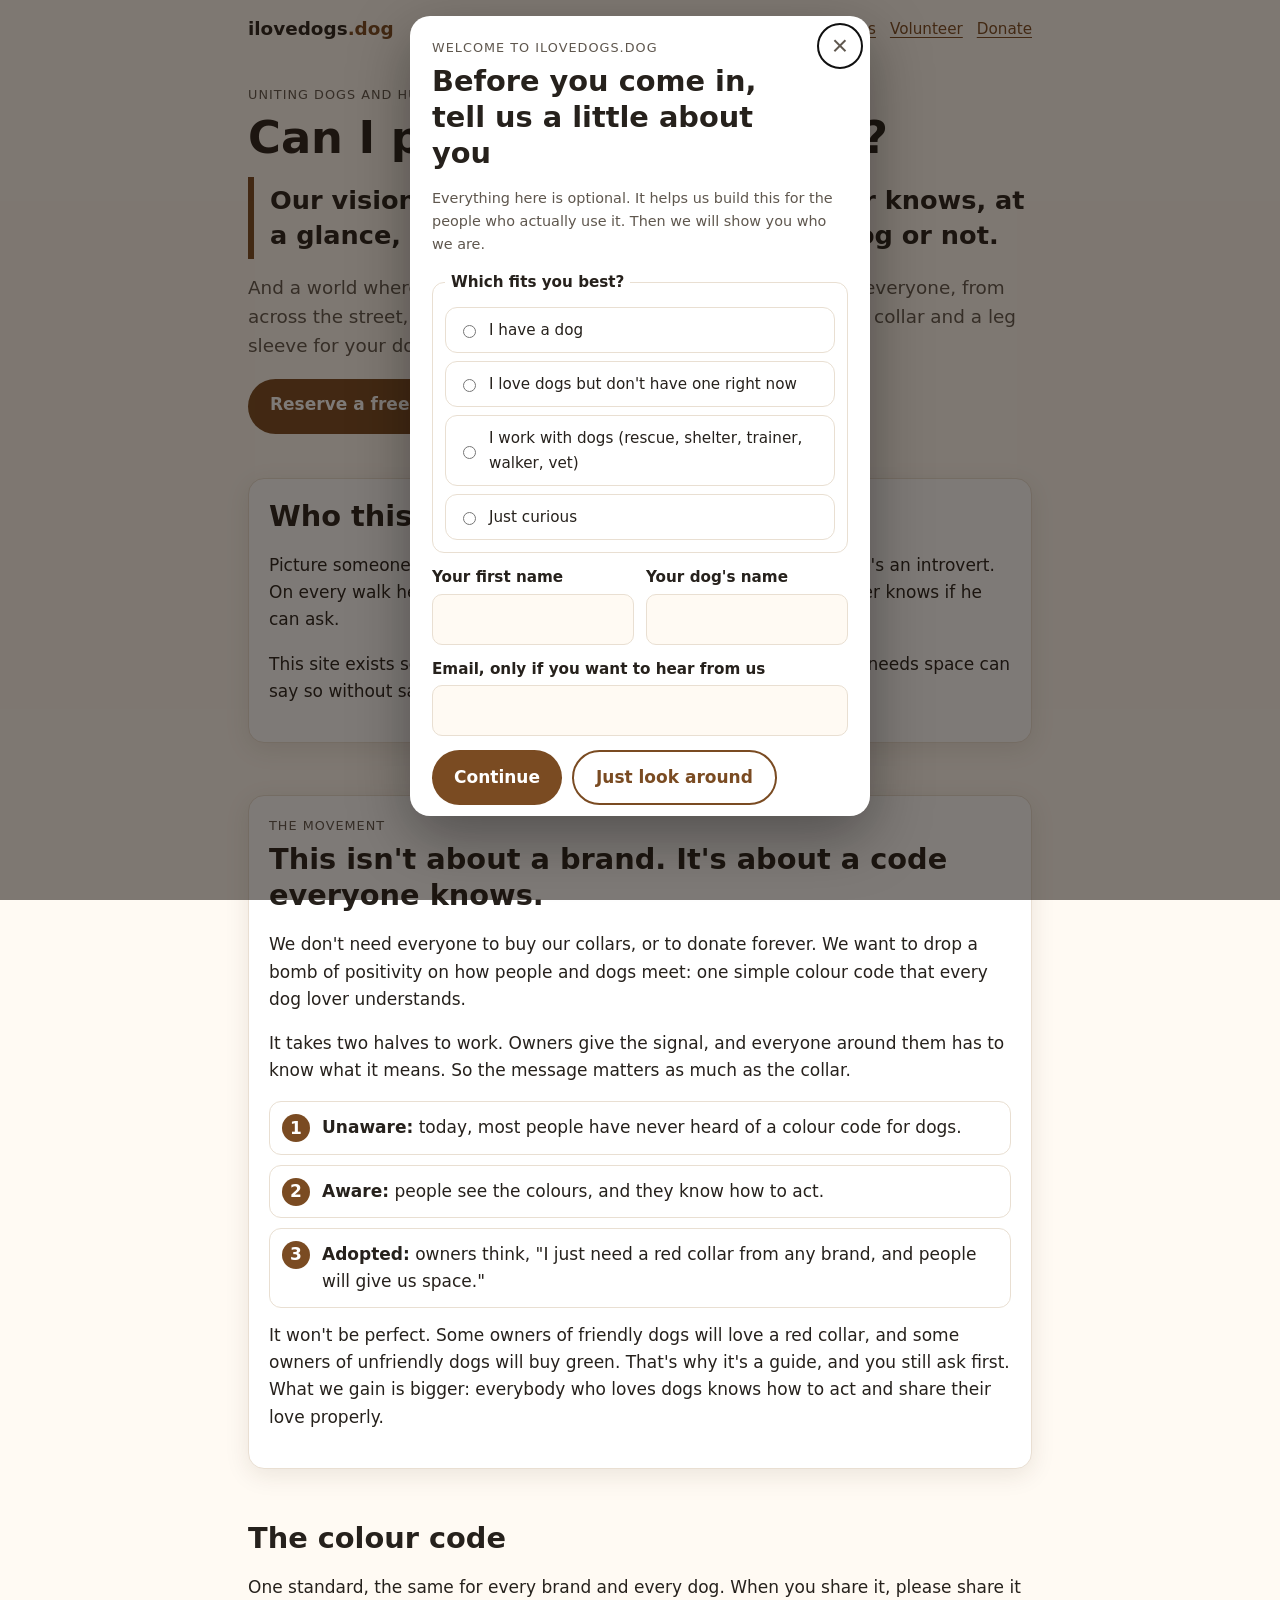
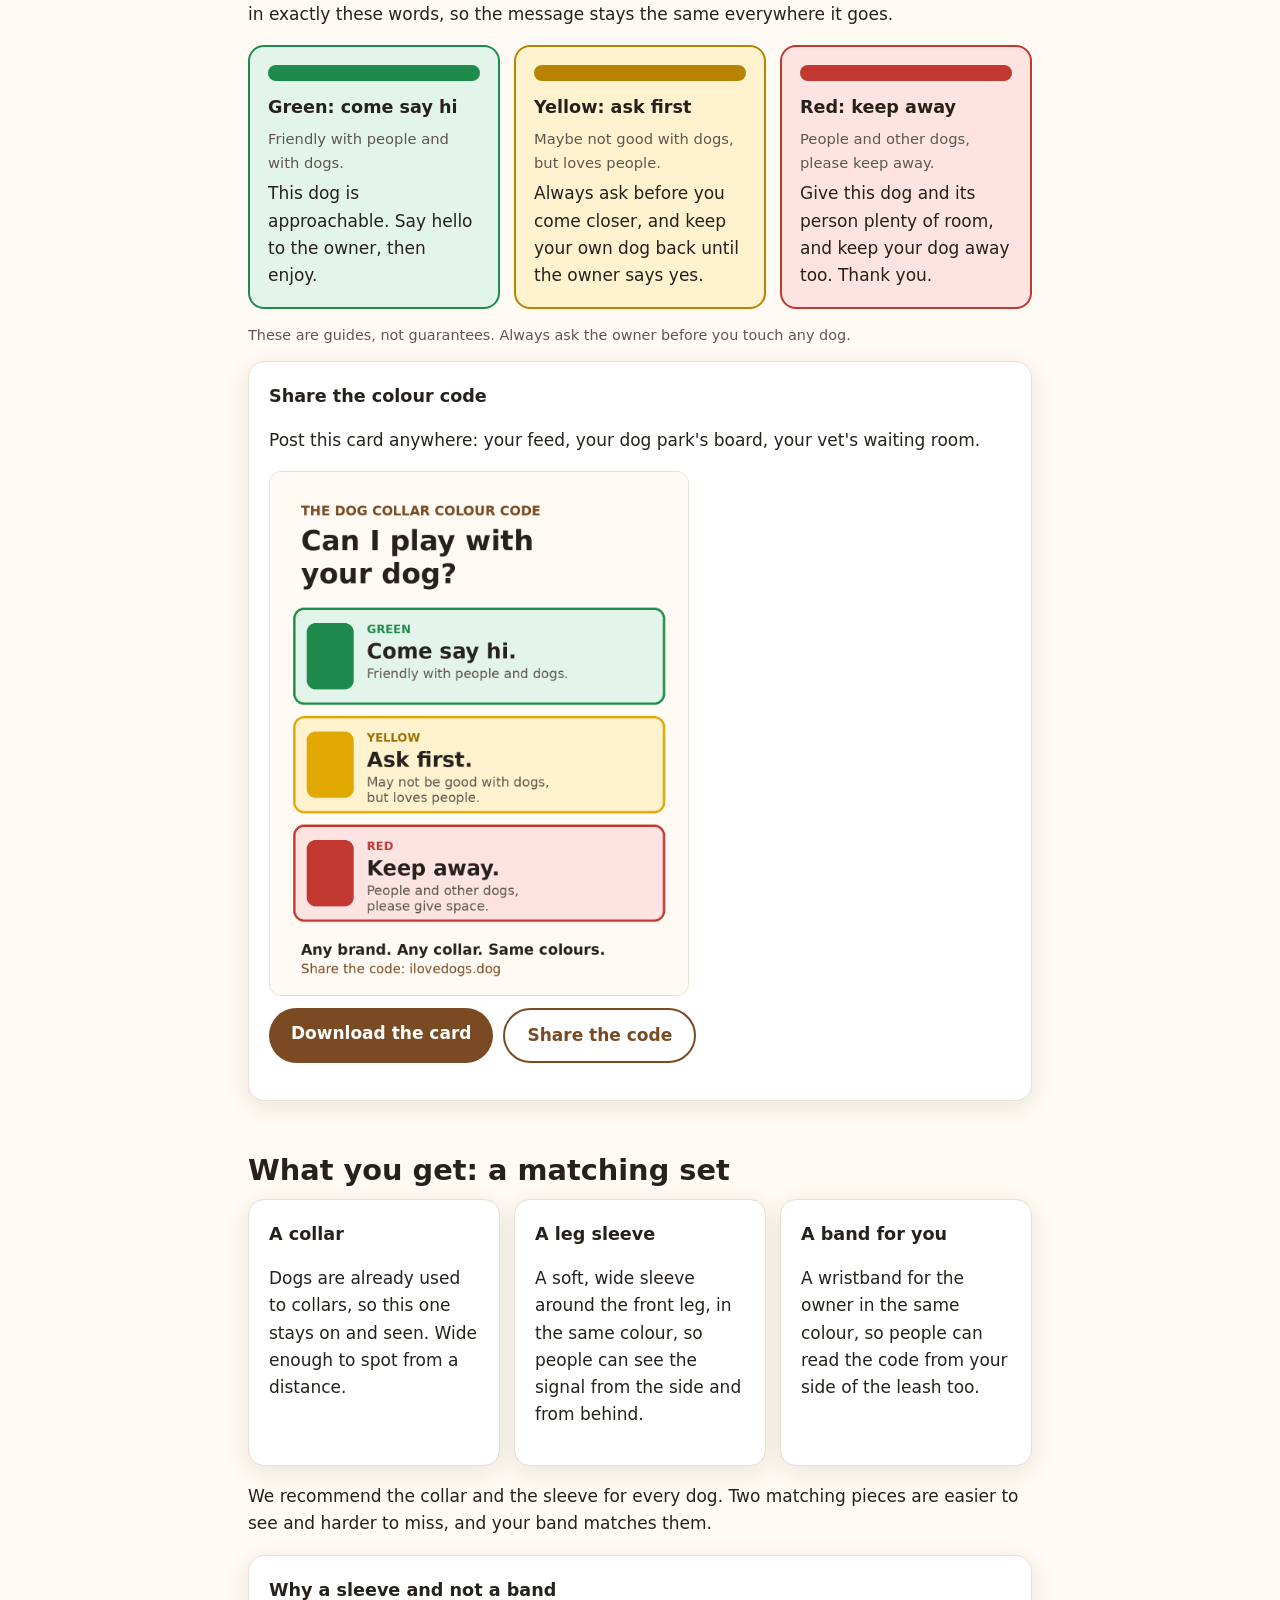
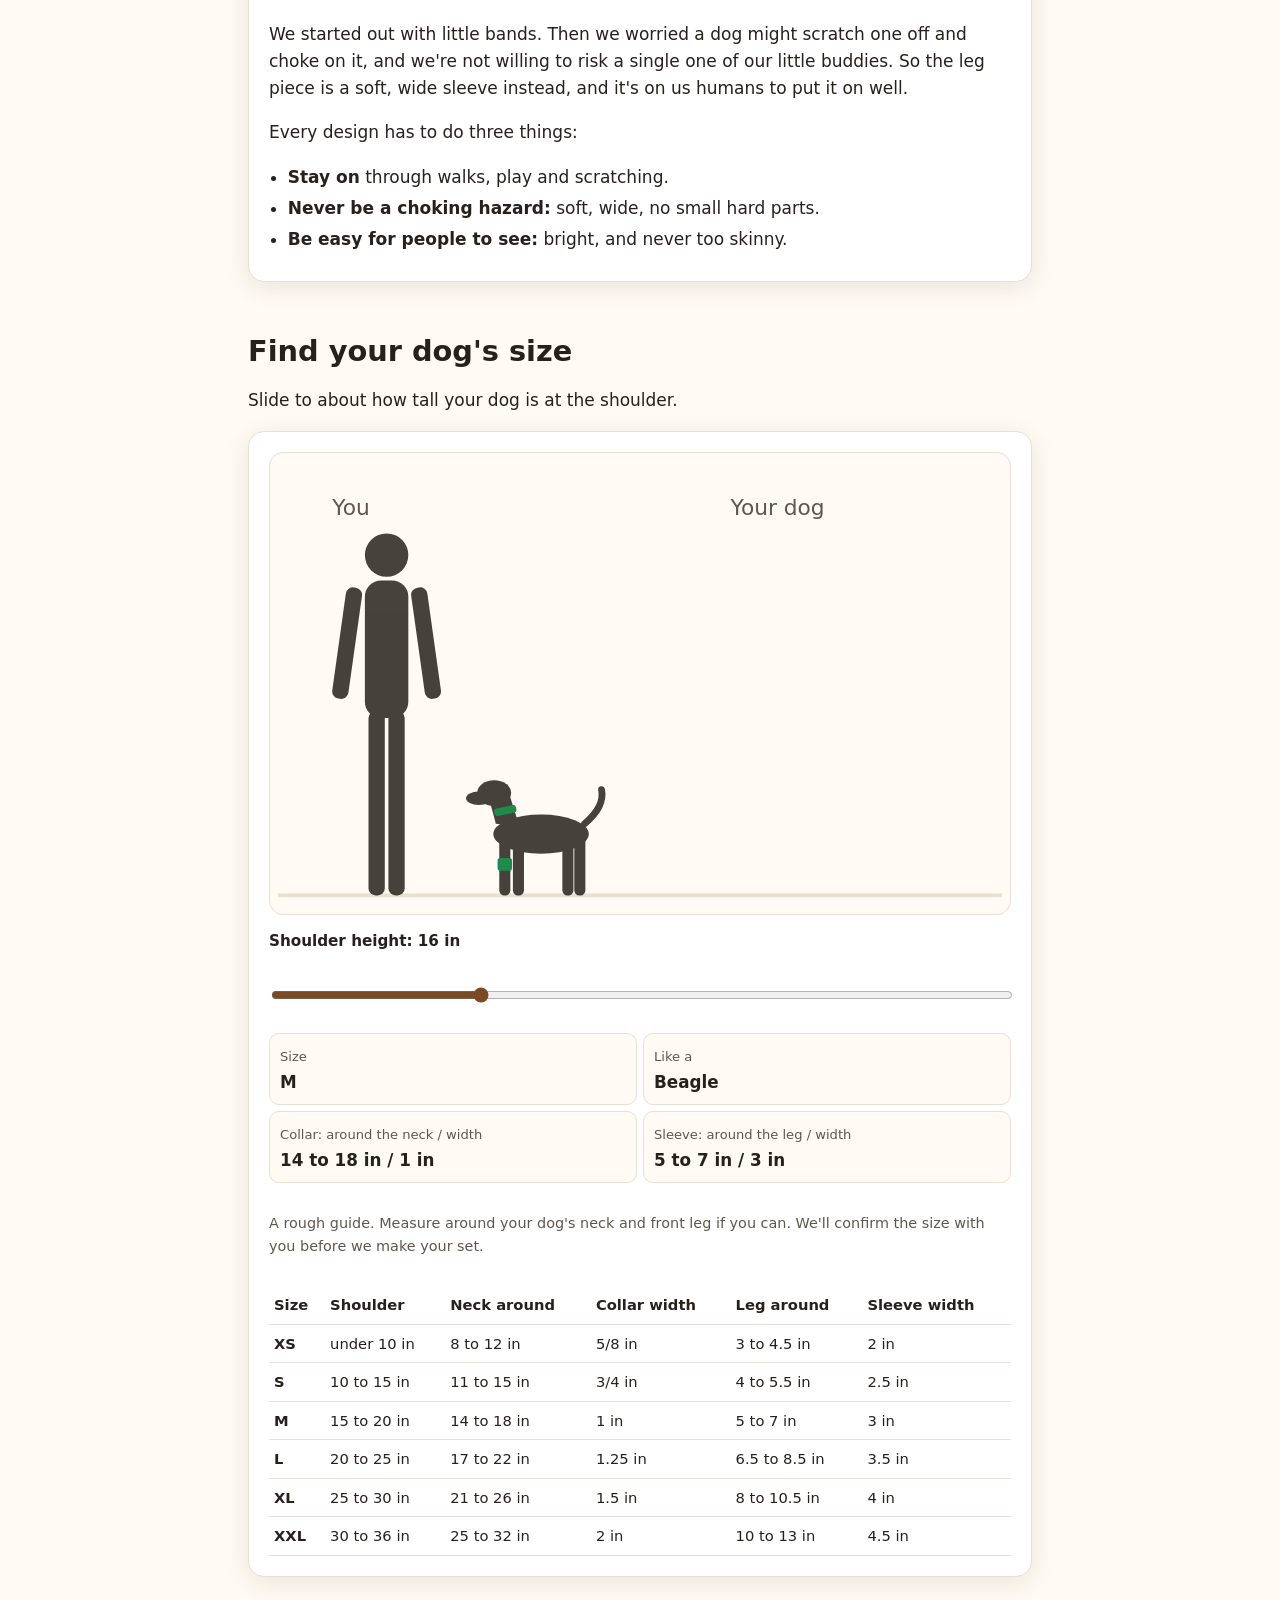
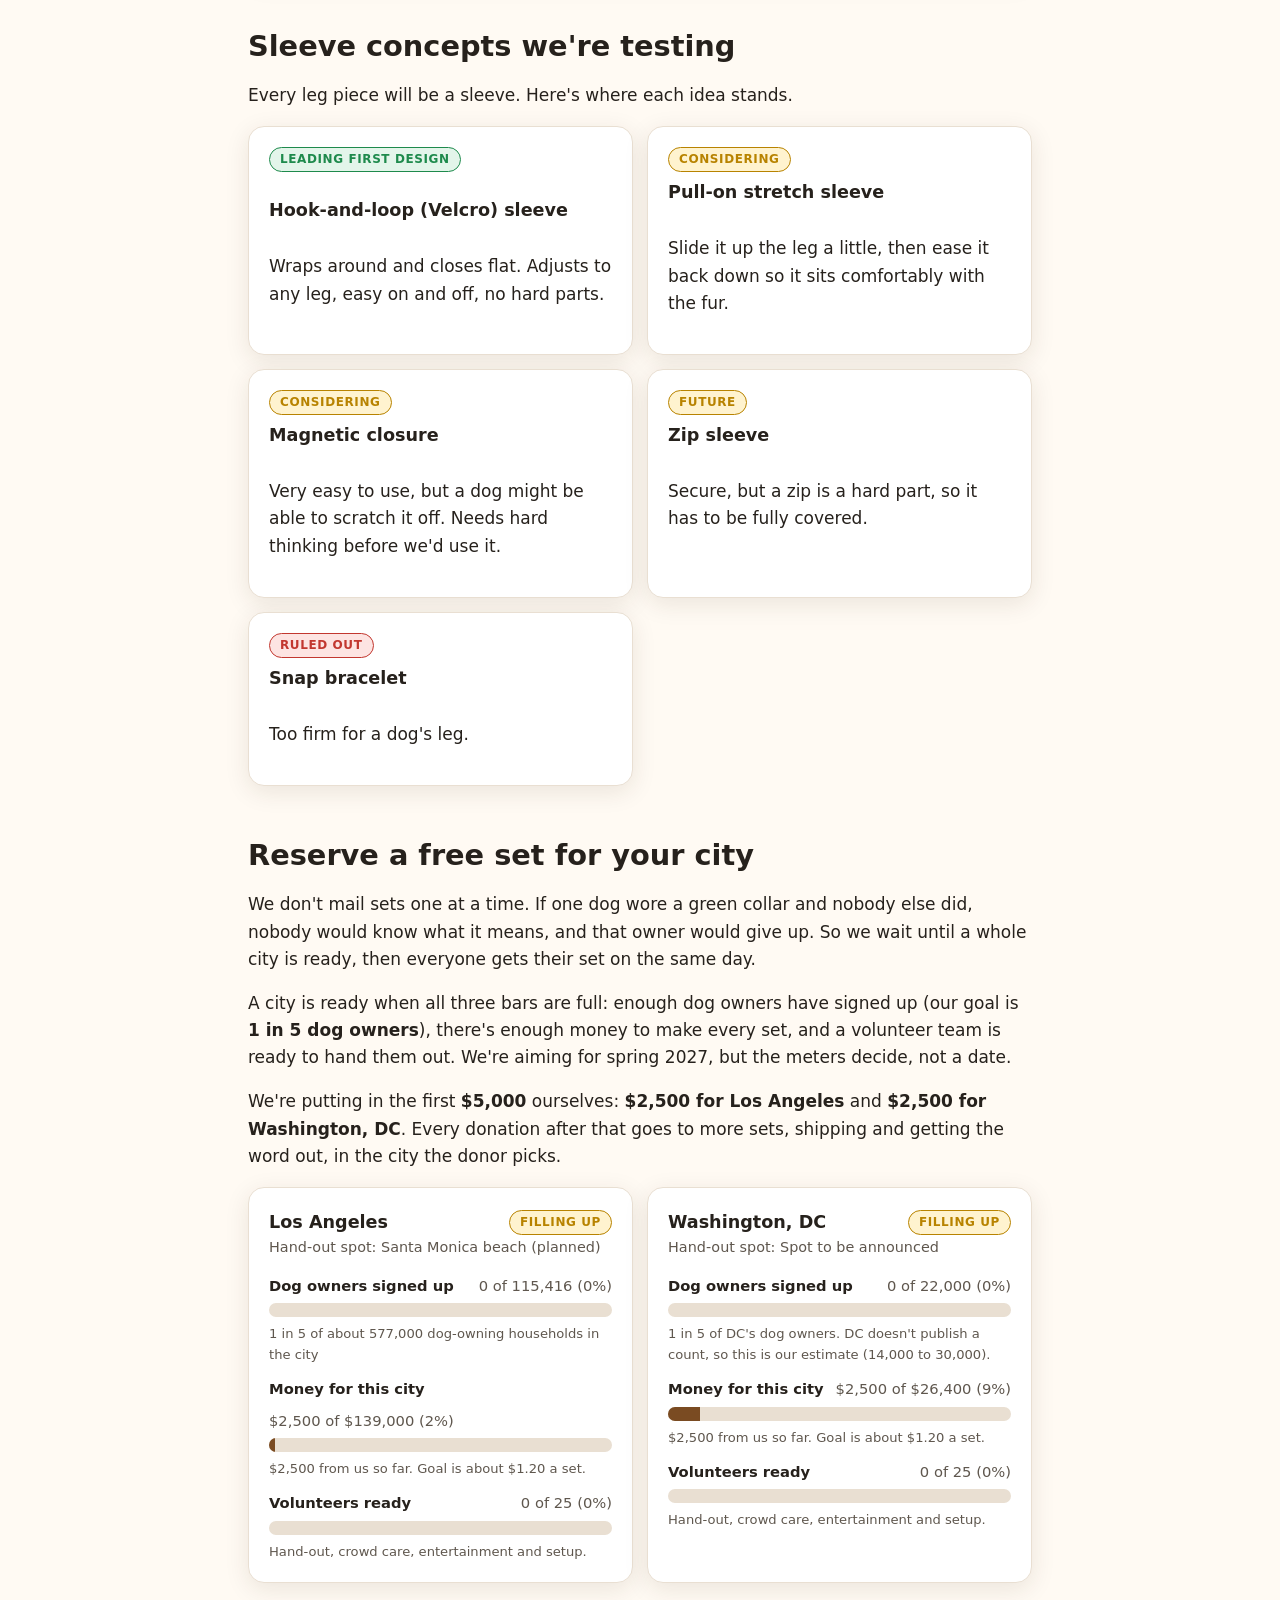
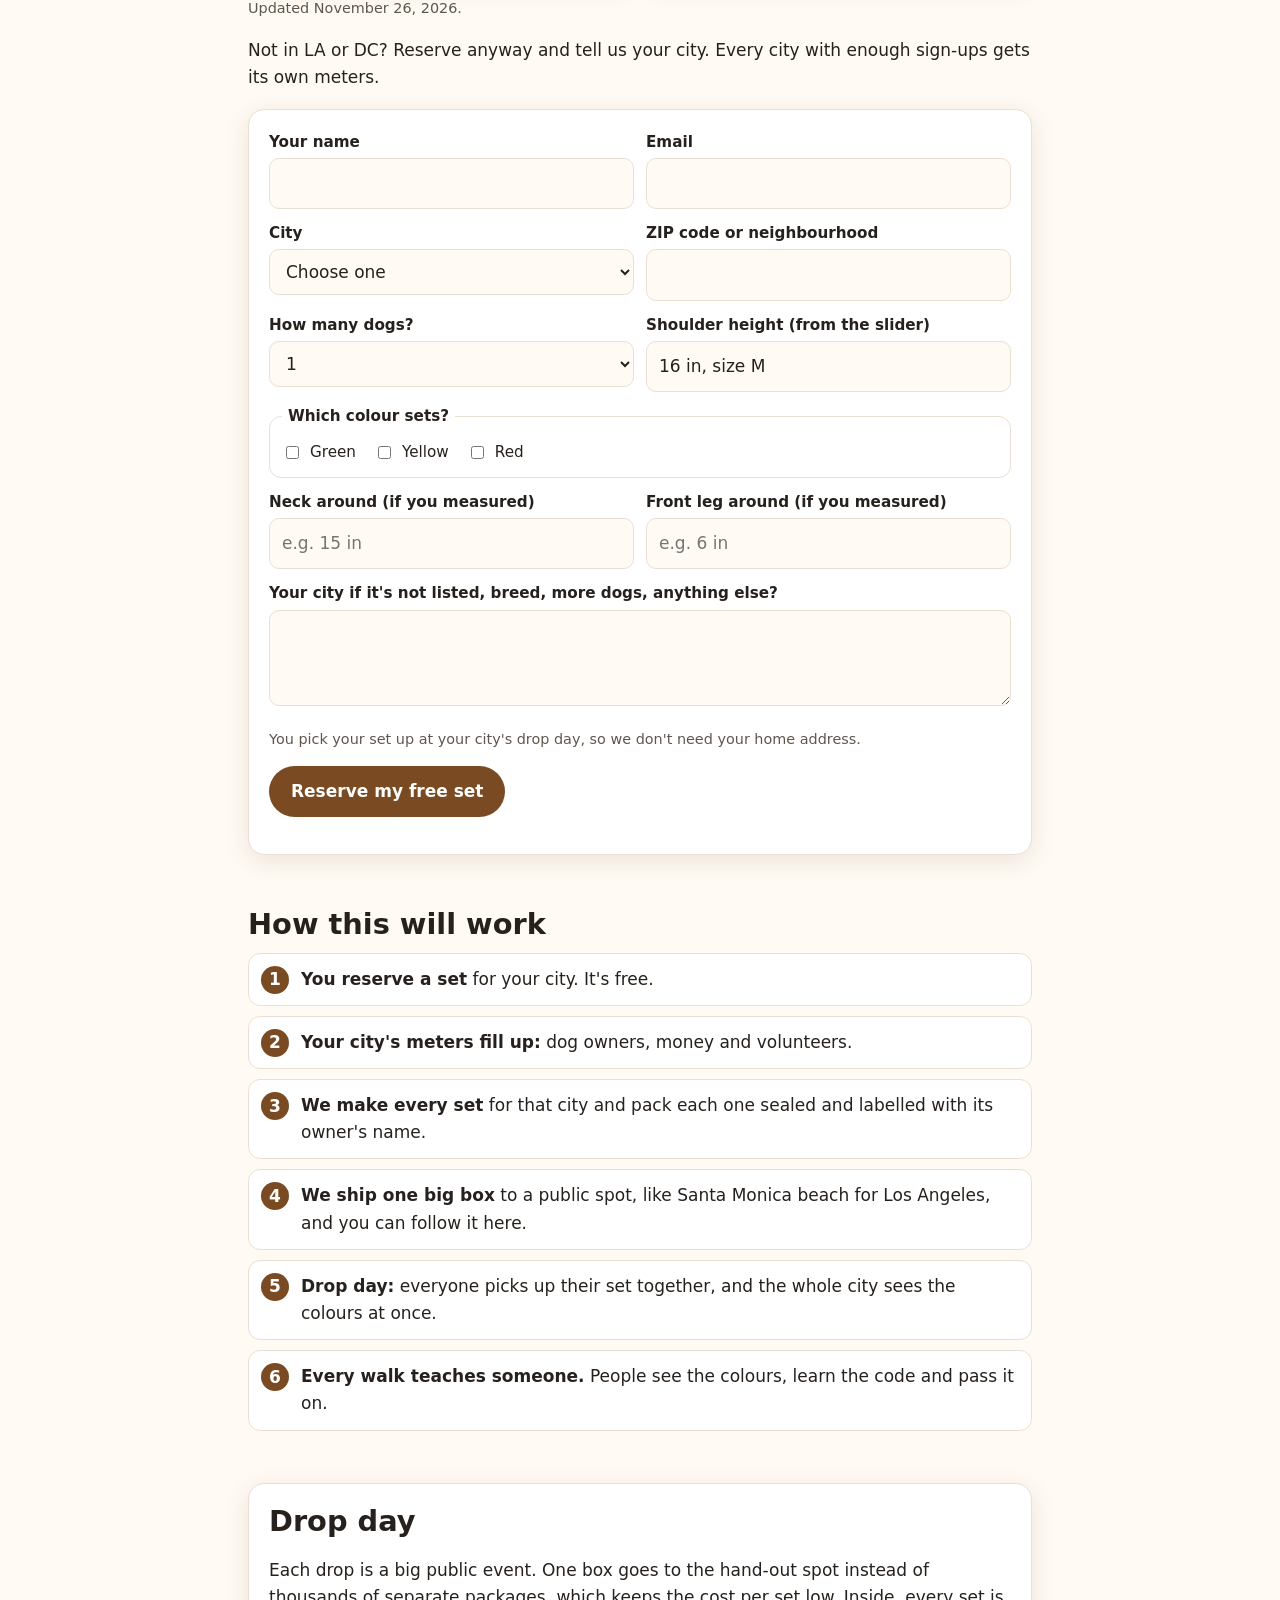
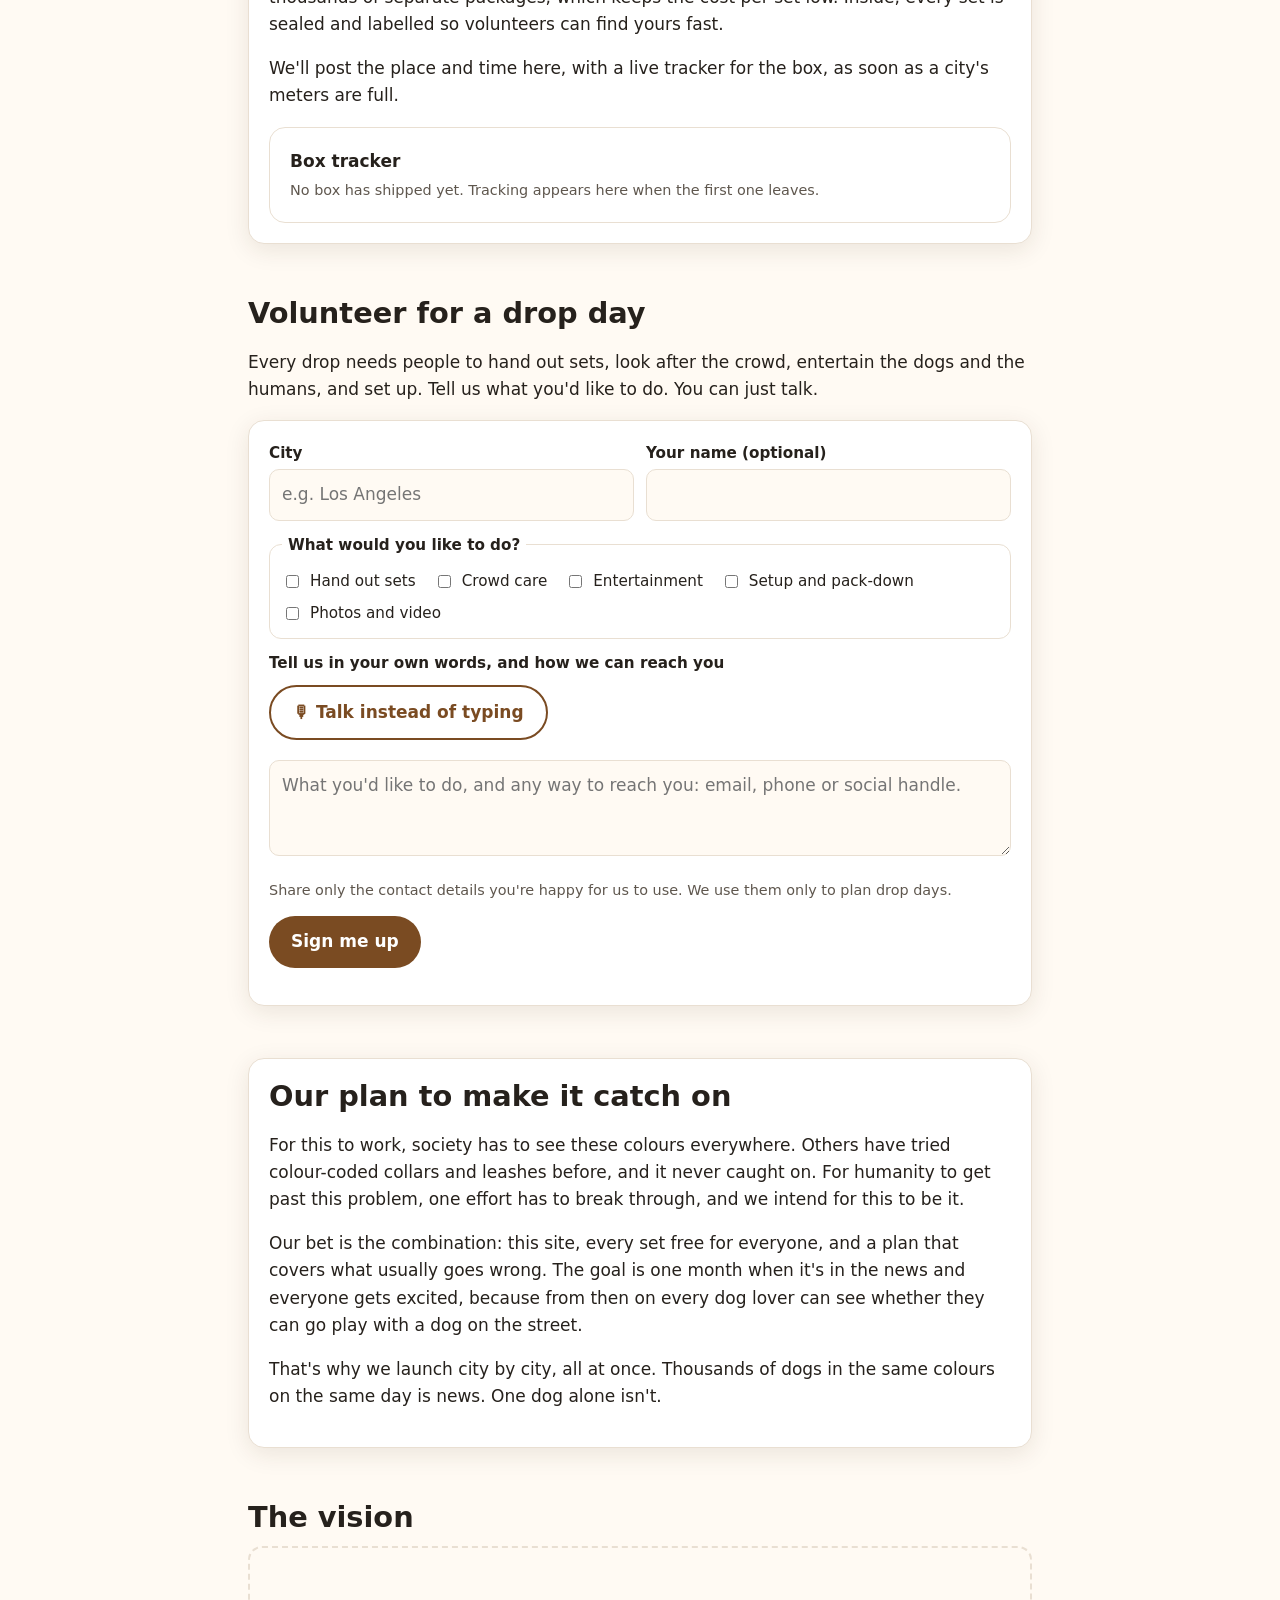
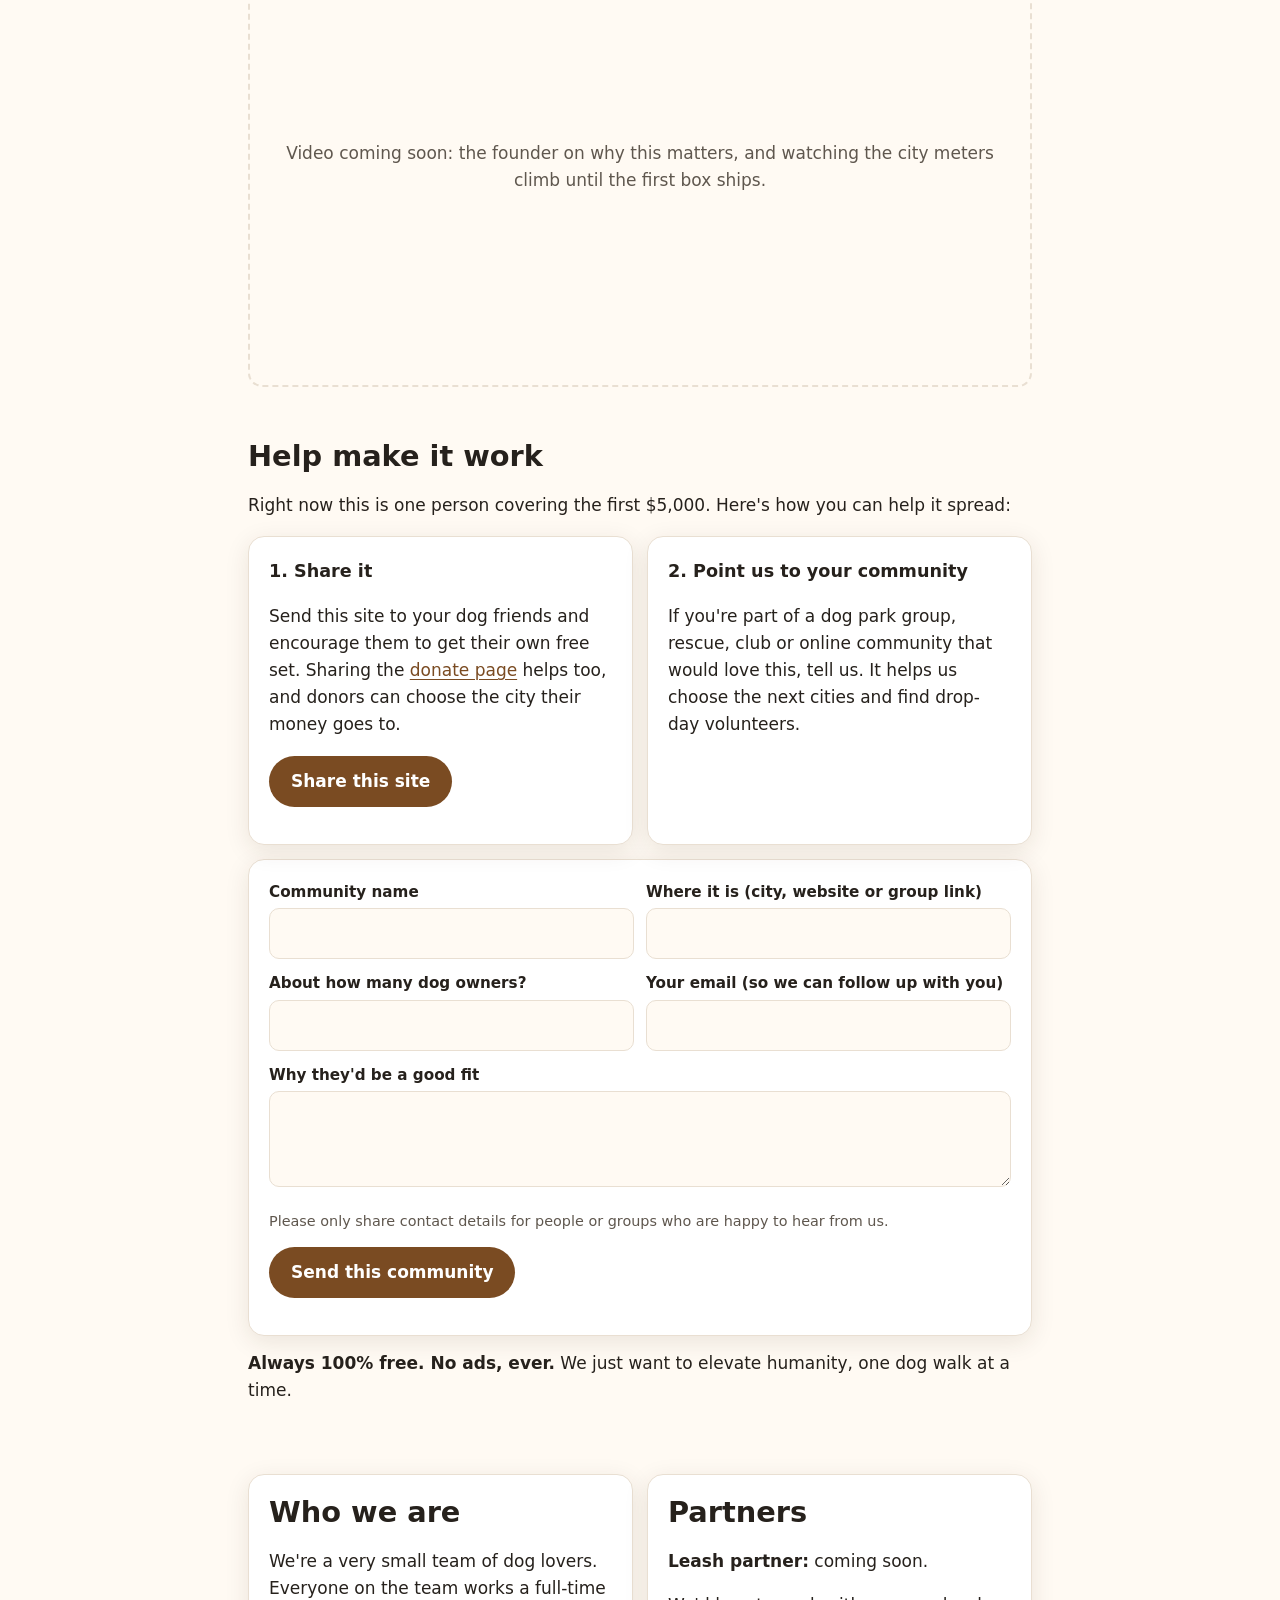
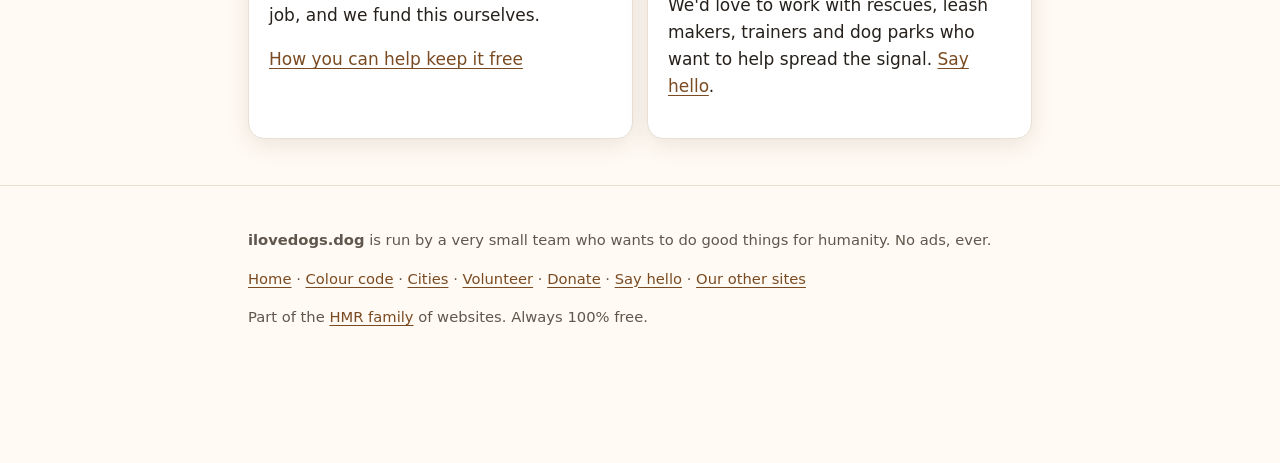
==== index.html @ 74791dc7 "HMR dock v6.8.2: HMR joystick with four curved arrows (tap and hold), rainbow mic at bottom right, b" ====
<!DOCTYPE html>
<html lang="en">
<head>
<meta charset="utf-8">
<meta name="viewport" content="width=device-width, initial-scale=1">
<title>ilovedogs.dog | Can I play with your dog?</title>
<meta name="description" content="Free matching collar and leg-sleeve sets that tell everyone, at a glance, whether a dog is friendly and welcome to approach. Materials and shipping are on us.">
<meta property="og:title" content="ilovedogs.dog | Can I play with your dog?">
<meta property="og:description" content="Free matching collar and leg-sleeve sets that tell everyone, at a glance, whether a dog is friendly and welcome to approach. Materials and shipping are on us.">
<link rel="icon" href="data:image/svg+xml,%3Csvg xmlns='http://www.w3.org/2000/svg' viewBox='0 0 100 100'%3E%3Ctext y='.9em' font-size='90'%3E%F0%9F%90%BE%3C/text%3E%3C/svg%3E">
<link rel="stylesheet" href="/css/site.css?v=4">
<meta property="og:image" content="https://ilovedogs.dog/img/colour-code.png">
<meta name="twitter:card" content="summary_large_image">
</head>
<body>
<a class="skip" href="#main">Skip to content</a>
<div class="wrap">
<nav class="top" aria-label="Main">
  <a class="logo" href="/">ilovedogs<span>.dog</span></a>
  <div class="links"><a href="/#signals">Colour code</a><a href="/#free-sets">Cities</a><a href="/#volunteer">Volunteer</a><a href="/donate.html">Donate</a></div>
</nav>
</div>

<div class="gate" id="gate" hidden role="dialog" aria-modal="true" aria-labelledby="gate-h">
  <div class="box">
    <button class="x" type="button" data-close aria-label="Close">&times;</button>
    <p class="eyebrow">Welcome to ilovedogs.dog</p>
    <h2 id="gate-h">Before you come in, tell us a little about you</h2>
    <p class="note">Everything here is optional. It helps us build this for the people who actually use it. Then we will show you who we are.</p>
    <form>
      <input class="hp" type="checkbox" name="botcheck" tabindex="-1" autocomplete="off">
      <fieldset class="opts">
        <legend>Which fits you best?</legend>
        <label><input type="radio" name="who" value="I have a dog"> I have a dog</label>
        <label><input type="radio" name="who" value="I love dogs but don't have one right now"> I love dogs but don't have one right now</label>
        <label><input type="radio" name="who" value="I work with dogs (rescue, shelter, trainer, walker, vet)"> I work with dogs (rescue, shelter, trainer, walker, vet)</label>
        <label><input type="radio" name="who" value="Just curious"> Just curious</label>
      </fieldset>
      <div class="row two" style="margin-bottom:12px">
        <div><label for="g-name">Your first name</label><input id="g-name" name="name" autocomplete="given-name"></div>
        <div><label for="g-dog">Your dog's name</label><input id="g-dog" name="dog_name"></div>
      </div>
      <label for="g-email">Email, only if you want to hear from us</label>
      <input id="g-email" type="email" name="email" autocomplete="email">
      <div class="btn-row" style="margin-top:14px">
        <button class="btn" type="submit">Continue</button>
        <button class="btn ghost" type="button" data-close>Just look around</button>
      </div>
    </form>
  </div>
</div>
<main id="main">
<header class="hero">
  <div class="wrap">
    <p class="eyebrow">Uniting dogs and humans</p>
    <h1>Can I play with your dog?</h1>
    <p class="vision">Our vision: a world where every dog lover knows, at a glance, whether they can play with a dog or not.</p>
    <p class="lead">And a world where every owner of a dog that isn't friendly can tell everyone, from across the street, to keep their distance. Every set is <b>100% free</b>: a collar and a leg sleeve for your dog, and a matching band for you.</p>
    <div class="btn-row">
      <a class="btn" href="#free-sets">Reserve a free set</a>
      <a class="btn ghost" href="#signals">See the colour code</a>
    </div>
  </div>
</header>

<section id="why">
  <div class="wrap">
    <div class="card">
      <h2>Who this is for</h2>
      <p>Picture someone who lost his dog and hasn't gotten a new one yet. He's an introvert. On every walk he passes dogs he would love to play with, and he never knows if he can ask.</p>
      <p>This site exists so that he knows. And so that every owner whose dog needs space can say so without saying a word.</p>
    </div>
  </div>
</section>

<section id="movement">
  <div class="wrap">
    <div class="card">
      <p class="eyebrow">The movement</p>
      <h2>This isn't about a brand. It's about a code everyone knows.</h2>
      <p>We don't need everyone to buy our collars, or to donate forever. We want to drop a bomb of positivity on how people and dogs meet: one simple colour code that every dog lover understands.</p>
      <p>It takes two halves to work. Owners give the signal, and everyone around them has to know what it means. So the message matters as much as the collar.</p>
      <ol class="steps-list">
        <li><b>Unaware:</b> today, most people have never heard of a colour code for dogs.</li>
        <li><b>Aware:</b> people see the colours, and they know how to act.</li>
        <li><b>Adopted:</b> owners think, "I just need a red collar from any brand, and people will give us space."</li>
      </ol>
      <p style="margin-top:14px">It won't be perfect. Some owners of friendly dogs will love a red collar, and some owners of unfriendly dogs will buy green. That's why it's a guide, and you still ask first. What we gain is bigger: everybody who loves dogs knows how to act and share their love properly.</p>
    </div>
  </div>
</section>

<section id="signals">
  <div class="wrap">
    <h2>The colour code</h2>
    <p>One standard, the same for every brand and every dog. When you share it, please share it in exactly these words, so the message stays the same everywhere it goes.</p>
    <div class="grid three">
      <div class="signal g">
        <div class="band" aria-hidden="true"></div>
        <h3>Green: come say hi</h3>
        <p class="q">Friendly with people and with dogs.</p>
        <p>This dog is approachable. Say hello to the owner, then enjoy.</p>
      </div>
      <div class="signal y">
        <div class="band" aria-hidden="true"></div>
        <h3>Yellow: ask first</h3>
        <p class="q">Maybe not good with dogs, but loves people.</p>
        <p>Always ask before you come closer, and keep your own dog back until the owner says yes.</p>
      </div>
      <div class="signal r">
        <div class="band" aria-hidden="true"></div>
        <h3>Red: keep away</h3>
        <p class="q">People and other dogs, please keep away.</p>
        <p>Give this dog and its person plenty of room, and keep your dog away too. Thank you.</p>
      </div>
    </div>
    <p class="note">These are guides, not guarantees. Always ask the owner before you touch any dog.</p>
    <div class="card" style="margin-top:14px">
      <h3>Share the colour code</h3>
      <p>Post this card anywhere: your feed, your dog park's board, your vet's waiting room.</p>
      <img src="/img/colour-code.png" width="1080" height="1350" loading="lazy" alt="The dog collar colour code. Green: come say hi, friendly with people and dogs. Yellow: ask first, may not be good with dogs but loves people. Red: keep away, people and other dogs please give space. Any brand, any collar, same colours. ilovedogs.dog" style="width:100%;max-width:420px;height:auto;border-radius:12px;border:1px solid var(--line);display:block;margin:6px 0 12px">
      <div class="btn-row">
        <a class="btn" href="/img/colour-code.png" download="dog-collar-colour-code.png">Download the card</a>
        <button class="btn ghost" type="button" id="share-btn2">Share the code</button>
      </div>
      <p class="status" id="share-st2" aria-live="polite"></p>
    </div>
  </div>
</section>

<section id="product">
  <div class="wrap">
    <h2>What you get: a matching set</h2>
    <div class="grid three">
      <div class="card">
        <h3>A collar</h3>
        <p>Dogs are already used to collars, so this one stays on and seen. Wide enough to spot from a distance.</p>
      </div>
      <div class="card">
        <h3>A leg sleeve</h3>
        <p>A soft, wide sleeve around the front leg, in the same colour, so people can see the signal from the side and from behind.</p>
      </div>
      <div class="card">
        <h3>A band for you</h3>
        <p>A wristband for the owner in the same colour, so people can read the code from your side of the leash too.</p>
      </div>
    </div>
    <p>We recommend the collar and the sleeve for every dog. Two matching pieces are easier to see and harder to miss, and your band matches them.</p>
    <div class="card" style="margin-top:14px">
      <h3>Why a sleeve and not a band</h3>
      <p>We started out with little bands. Then we worried a dog might scratch one off and choke on it, and we're not willing to risk a single one of our little buddies. So the leg piece is a soft, wide sleeve instead, and it's on us humans to put it on well.</p>
      <p>Every design has to do three things:</p>
      <ul class="clean">
        <li><b>Stay on</b> through walks, play and scratching.</li>
        <li><b>Never be a choking hazard:</b> soft, wide, no small hard parts.</li>
        <li><b>Be easy for people to see:</b> bright, and never too skinny.</li>
      </ul>
    </div>
  </div>
</section>

<section id="sizing">
  <div class="wrap">
    <h2>Find your dog's size</h2>
    <p>Slide to about how tall your dog is at the shoulder.</p>
    <div class="card sizer">
      <div class="stage" aria-hidden="true">
        <svg viewBox="0 0 400 250" id="sz-svg">
          <line class="ground" x1="0" y1="240" x2="400" y2="240"/>
          <g class="sil" transform="translate(40,240)">
            <circle cx="20" cy="-188" r="12"/>
            <rect x="8" y="-174" width="24" height="76" rx="9"/>
            <rect x="-2" y="-170" width="9" height="62" rx="4" transform="rotate(8 3 -170)"/>
            <rect x="33" y="-170" width="9" height="62" rx="4" transform="rotate(-8 37 -170)"/>
            <rect x="10" y="-102" width="9" height="102" rx="4"/>
            <rect x="21" y="-102" width="9" height="102" rx="4"/>
          </g>
          <text class="lbl" x="30" y="30">You</text>
          <g id="dog" transform="translate(110,240) scale(0.5)">
            <g class="sil">
              <ellipse cx="75" cy="-72" rx="56" ry="23"/>
              <rect x="26" y="-74" width="13" height="74" rx="6"/>
              <rect x="42" y="-74" width="13" height="74" rx="6"/>
              <rect x="100" y="-74" width="13" height="74" rx="6"/>
              <rect x="114" y="-74" width="13" height="74" rx="6"/>
              <polygon points="22,-84 50,-80 38,-118 14,-114"/>
              <ellipse cx="20" cy="-120" rx="20" ry="15"/>
              <ellipse cx="2" cy="-114" rx="15" ry="8"/>
              <polygon points="22,-132 36,-130 31,-108"/>
              <path d="M126,-84 Q150,-104 146,-124" fill="none" stroke="currentColor" stroke-width="8" stroke-linecap="round"/>
            </g>
            <rect x="20" y="-104" width="26" height="9" rx="3" fill="#1e8a4c" transform="rotate(-12 33 -100)"/>
            <rect x="24" y="-44" width="17" height="15" rx="3" fill="#1e8a4c"/>
          </g>
          <text class="lbl" id="dog-lbl" x="250" y="30"></text>
        </svg>
      </div>
      <label for="sz">Shoulder height: <span id="sz-out">16 in</span></label>
      <input type="range" id="sz" min="6" max="42" step="1" value="16" aria-describedby="sz-guide">
      <div class="wolf" id="wolf" hidden>Unfortunately, we haven't sized for dire wolves yet. Please let us play with yours, and we'll make one ourselves.</div>
      <div class="readout" id="sz-guide" aria-live="polite">
        <div><span>Size</span><b id="r-size">M</b></div>
        <div><span>Like a</span><b id="r-like">Beagle</b></div>
        <div><span>Collar: around the neck / width</span><b id="r-collar">14 to 18 in / 1 in</b></div>
        <div><span>Sleeve: around the leg / width</span><b id="r-sleeve">5 to 7 in / 3 in</b></div>
      </div>
      <p class="note">A rough guide. Measure around your dog's neck and front leg if you can. We'll confirm the size with you before we make your set.</p>
      <div class="tablewrap">
        <table class="sz">
          <thead><tr><th>Size</th><th>Shoulder</th><th>Neck around</th><th>Collar width</th><th>Leg around</th><th>Sleeve width</th></tr></thead>
          <tbody id="sz-table"></tbody>
        </table>
      </div>
    </div>
  </div>
</section>

<section id="concepts">
  <div class="wrap">
    <h2>Sleeve concepts we're testing</h2>
    <p>Every leg piece will be a sleeve. Here's where each idea stands.</p>
    <div class="grid two">
      <div class="card concept"><span class="st lead">Leading first design</span><h3>Hook-and-loop (Velcro) sleeve</h3><p>Wraps around and closes flat. Adjusts to any leg, easy on and off, no hard parts.</p></div>
      <div class="card concept"><span class="st maybe">Considering</span><h3>Pull-on stretch sleeve</h3><p>Slide it up the leg a little, then ease it back down so it sits comfortably with the fur.</p></div>
      <div class="card concept"><span class="st maybe">Considering</span><h3>Magnetic closure</h3><p>Very easy to use, but a dog might be able to scratch it off. Needs hard thinking before we'd use it.</p></div>
      <div class="card concept"><span class="st maybe">Future</span><h3>Zip sleeve</h3><p>Secure, but a zip is a hard part, so it has to be fully covered.</p></div>
      <div class="card concept"><span class="st no">Ruled out</span><h3>Snap bracelet</h3><p>Too firm for a dog's leg.</p></div>
    </div>
  </div>
</section>

<section id="free-sets">
  <div class="wrap">
    <h2>Reserve a free set for your city</h2>
    <p>We don't mail sets one at a time. If one dog wore a green collar and nobody else did, nobody would know what it means, and that owner would give up. So we wait until a whole city is ready, then everyone gets their set on the same day.</p>
    <p>A city is ready when all three bars are full: enough dog owners have signed up (our goal is <b>1 in 5 dog owners</b>), there's enough money to make every set, and a volunteer team is ready to hand them out. We're aiming for spring 2027, but the meters decide, not a date.</p>
    <p>We're putting in the first <b>$5,000</b> ourselves: <b>$2,500 for Los Angeles</b> and <b>$2,500 for Washington, DC</b>. Every donation after that goes to more sets, shipping and getting the word out, in the city the donor picks.</p>
    <div class="cities" id="city-meters" aria-live="polite"><p class="note">Loading the city meters...</p></div>
    <p class="note" id="city-updated"></p>
    <p>Not in LA or DC? Reserve anyway and tell us your city. Every city with enough sign-ups gets its own meters.</p>
    <form class="card" data-send="ilovedogs.dog: set reservation" data-ok="You're on the list! We'll email you when your city's drop day is set, with the place and time." style="margin-top:14px">
      <input class="hp" type="checkbox" name="botcheck" tabindex="-1" autocomplete="off">
      <div class="row two">
        <div><label for="r-name">Your name</label><input id="r-name" name="name" required autocomplete="name"></div>
        <div><label for="r-email">Email</label><input id="r-email" type="email" name="email" required autocomplete="email"></div>
      </div>
      <div class="row two" style="margin-top:12px">
        <div><label for="r-city">City</label>
          <select id="r-city" name="city" required><option value="">Choose one</option><option>Los Angeles</option><option>Washington, DC</option><option>Another city (tell us below)</option></select></div>
        <div><label for="r-zip">ZIP code or neighbourhood</label><input id="r-zip" name="area" autocomplete="postal-code"></div>
      </div>
      <div class="row two" style="margin-top:12px">
        <div><label for="r-dogs">How many dogs?</label>
          <select id="r-dogs" name="dogs"><option>1</option><option>2</option><option>3</option><option>4 or more</option><option>I'm a rescue, shelter or trainer</option></select></div>
        <div><label for="r-h">Shoulder height (from the slider)</label><input id="r-h" name="shoulder_height" placeholder="e.g. 16 in, size M"></div>
      </div>
      <fieldset style="margin-top:12px">
        <legend>Which colour sets?</legend>
        <div class="checks">
          <label><input type="checkbox" name="colours" value="Green"> Green</label>
          <label><input type="checkbox" name="colours" value="Yellow"> Yellow</label>
          <label><input type="checkbox" name="colours" value="Red"> Red</label>
        </div>
      </fieldset>
      <div class="row two" style="margin-top:12px">
        <div><label for="r-neck">Neck around (if you measured)</label><input id="r-neck" name="neck" placeholder="e.g. 15 in"></div>
        <div><label for="r-leg">Front leg around (if you measured)</label><input id="r-leg" name="leg" placeholder="e.g. 6 in"></div>
      </div>
      <div style="margin-top:12px"><label for="r-note">Your city if it's not listed, breed, more dogs, anything else?</label><textarea id="r-note" name="note"></textarea></div>
      <p class="note">You pick your set up at your city's drop day, so we don't need your home address.</p>
      <div class="btn-row"><button class="btn" type="submit">Reserve my free set</button></div>
      <p class="status" aria-live="polite"></p>
    </form>
  </div>
</section>

<section id="how">
  <div class="wrap">
    <h2>How this will work</h2>
    <ol class="steps-list">
      <li><b>You reserve a set</b> for your city. It's free.</li>
      <li><b>Your city's meters fill up:</b> dog owners, money and volunteers.</li>
      <li><b>We make every set</b> for that city and pack each one sealed and labelled with its owner's name.</li>
      <li><b>We ship one big box</b> to a public spot, like Santa Monica beach for Los Angeles, and you can follow it here.</li>
      <li><b>Drop day:</b> everyone picks up their set together, and the whole city sees the colours at once.</li>
      <li><b>Every walk teaches someone.</b> People see the colours, learn the code and pass it on.</li>
    </ol>
  </div>
</section>

<section id="drop-day">
  <div class="wrap">
    <div class="card">
      <h2>Drop day</h2>
      <p>Each drop is a big public event. One box goes to the hand-out spot instead of thousands of separate packages, which keeps the cost per set low. Inside, every set is sealed and labelled so volunteers can find yours fast.</p>
      <p>We'll post the place and time here, with a live tracker for the box, as soon as a city's meters are full.</p>
      <div class="card" style="box-shadow:none;margin-top:10px"><b>Box tracker</b><p class="note" style="margin:4px 0 0">No box has shipped yet. Tracking appears here when the first one leaves.</p></div>
    </div>
  </div>
</section>

<section id="volunteer">
  <div class="wrap">
    <h2>Volunteer for a drop day</h2>
    <p>Every drop needs people to hand out sets, look after the crowd, entertain the dogs and the humans, and set up. Tell us what you'd like to do. You can just talk.</p>
    <form class="card" data-send="ilovedogs.dog: volunteer" data-ok="Thank you! We'll be in touch when your city's drop day gets close.">
      <input class="hp" type="checkbox" name="botcheck" tabindex="-1" autocomplete="off">
      <div class="row two">
        <div><label for="v-city">City</label><input id="v-city" name="city" required placeholder="e.g. Los Angeles"></div>
        <div><label for="v-name">Your name (optional)</label><input id="v-name" name="name" autocomplete="name"></div>
      </div>
      <fieldset style="margin-top:12px">
        <legend>What would you like to do?</legend>
        <div class="checks">
          <label><input type="checkbox" name="roles" value="Hand out sets"> Hand out sets</label>
          <label><input type="checkbox" name="roles" value="Crowd care"> Crowd care</label>
          <label><input type="checkbox" name="roles" value="Entertainment"> Entertainment</label>
          <label><input type="checkbox" name="roles" value="Setup and pack-down"> Setup and pack-down</label>
          <label><input type="checkbox" name="roles" value="Photos and video"> Photos and video</label>
        </div>
      </fieldset>
      <div style="margin-top:12px">
        <label for="v-say">Tell us in your own words, and how we can reach you</label>
        <button class="btn ghost mic" type="button" data-mic="v-say">&#127897; Talk instead of typing</button>
        <p class="note" id="v-say-st" aria-live="polite"></p>
        <textarea id="v-say" name="message" required placeholder="What you'd like to do, and any way to reach you: email, phone or social handle."></textarea>
      </div>
      <p class="note">Share only the contact details you're happy for us to use. We use them only to plan drop days.</p>
      <div class="btn-row"><button class="btn" type="submit">Sign me up</button></div>
      <p class="status" aria-live="polite"></p>
    </form>
  </div>
</section>

<section id="strategy">
  <div class="wrap">
    <div class="card">
      <h2>Our plan to make it catch on</h2>
      <p>For this to work, society has to see these colours everywhere. Others have tried colour-coded collars and leashes before, and it never caught on. For humanity to get past this problem, one effort has to break through, and we intend for this to be it.</p>
      <p>Our bet is the combination: this site, every set free for everyone, and a plan that covers what usually goes wrong. The goal is one month when it's in the news and everyone gets excited, because from then on every dog lover can see whether they can go play with a dog on the street.</p>
      <p>That's why we launch city by city, all at once. Thousands of dogs in the same colours on the same day is news. One dog alone isn't.</p>
    </div>
  </div>
</section>

<section id="vision">
  <div class="wrap">
    <h2>The vision</h2>
    <div class="video" role="img" aria-label="Video coming soon">Video coming soon: the founder on why this matters, and watching the city meters climb until the first box ships.</div>
  </div>
</section>

<section id="help">
  <div class="wrap">
    <h2>Help make it work</h2>
    <p>Right now this is one person covering the first $5,000. Here's how you can help it spread:</p>
    <div class="grid two">
      <div class="card">
        <h3>1. Share it</h3>
        <p>Send this site to your dog friends and encourage them to get their own free set. Sharing the <a href="/donate.html">donate page</a> helps too, and donors can choose the city their money goes to.</p>
        <div class="btn-row"><button class="btn" type="button" id="share-btn">Share this site</button></div>
        <p class="status" id="share-st" role="status" aria-live="polite"></p>
      </div>
      <div class="card">
        <h3>2. Point us to your community</h3>
        <p>If you're part of a dog park group, rescue, club or online community that would love this, tell us. It helps us choose the next cities and find drop-day volunteers.</p>
      </div>
    </div>
    <form class="card" style="margin-top:14px" data-send="ilovedogs.dog: community lead" data-ok="Thank you! We've saved it for the next wave.">
      <input class="hp" type="checkbox" name="botcheck" tabindex="-1" autocomplete="off">
      <div class="row two">
        <div><label for="l-what">Community name</label><input id="l-what" name="community" required></div>
        <div><label for="l-where">Where it is (city, website or group link)</label><input id="l-where" name="where"></div>
      </div>
      <div class="row two" style="margin-top:12px">
        <div><label for="l-size">About how many dog owners?</label><input id="l-size" name="size"></div>
        <div><label for="l-email">Your email (so we can follow up with you)</label><input id="l-email" type="email" name="email" autocomplete="email"></div>
      </div>
      <div style="margin-top:12px"><label for="l-note">Why they'd be a good fit</label><textarea id="l-note" name="note"></textarea></div>
      <p class="note">Please only share contact details for people or groups who are happy to hear from us.</p>
      <button class="btn" type="submit">Send this community</button>
      <p class="status" role="status" aria-live="polite"></p>
    </form>
    <p style="margin-top:14px"><b>Always 100% free. No ads, ever.</b> We just want to elevate humanity, one dog walk at a time.</p>
  </div>
</section>

<section id="who">
  <div class="wrap">
    <div class="grid two">
      <div class="card">
        <h2>Who we are</h2>
        <p>We're a very small team of dog lovers. Everyone on the team works a full-time job, and we fund this ourselves.</p>
        <p><a href="/donate.html">How you can help keep it free</a></p>
      </div>
      <div class="card" id="partners">
        <h2>Partners</h2>
        <p><b>Leash partner:</b> coming soon.</p>
        <p>We'd love to work with rescues, leash makers, trainers and dog parks who want to help spread the signal. <a href="#" data-open-gate>Say hello</a>.</p>
      </div>
    </div>
  </div>
</section>
</main>
<script src="/js/sizer.js?v=1"></script>
<script src="/js/cities.js?v=2"></script>

<footer>
  <div class="wrap">
    <p><b>ilovedogs.dog</b> is run by a very small team who wants to do good things for humanity. No ads, ever.</p>
    <p><a href="/">Home</a> · <a href="/#signals">Colour code</a> · <a href="/#free-sets">Cities</a> · <a href="/#volunteer">Volunteer</a> · <a href="/donate.html">Donate</a> · <a href="#" data-open-gate>Say hello</a> · <a href="https://hmrfamily.life/">Our other sites</a></p>
    <p data-hmr-tier-ribbon>Part of the <a href="https://hmrfamily.life/">HMR family</a> of websites. Always 100% free.</p>
  </div>
</footer>
<script src="/js/site.js?v=4"></script>
<script src="https://hmrfamily.life/x/hmr-dock.js?v=6.8.2" data-site="ilovedogs.dog" data-tier="experiment" defer></script>
</body>
</html>
---- css/site.css ----
:root{
  --bg:#fffaf3; --surface:#ffffff; --ink:#26211c; --muted:#5f574e; --line:#e9dfd2;
  --brand:#7a4b22; --brand-ink:#ffffff;
  --green:#1e8a4c; --green-bg:#e3f5ea;
  --yellow:#b88300; --yellow-bg:#fff3cf;
  --red:#c2372f; --red-bg:#fde4e2;
  --radius:16px; --shadow:0 6px 24px rgba(60,40,20,.10);
}
@media (prefers-color-scheme:dark){
  :root{ --bg:#1b1815; --surface:#26221e; --ink:#f4ede4; --muted:#c3b8aa; --line:#3a342d;
    --brand:#e0a86a; --brand-ink:#1b1815;
    --green:#5fd391; --green-bg:#1d3326; --yellow:#f2c94c; --yellow-bg:#3a3118; --red:#ff8a80; --red-bg:#3d2220;
    --shadow:0 6px 24px rgba(0,0,0,.35); }
}
*{box-sizing:border-box}
html{-webkit-text-size-adjust:100%}
body{margin:0;background:var(--bg);color:var(--ink);font:17px/1.6 system-ui,-apple-system,"Segoe UI",Roboto,sans-serif}
a{color:var(--brand);text-underline-offset:3px}
img,svg{max-width:100%}
.wrap{max-width:820px;margin:0 auto;padding:0 18px}
.skip{position:absolute;left:-9999px}.skip:focus{left:12px;top:12px;background:var(--surface);padding:8px 12px;z-index:99}
nav.top{display:flex;align-items:center;justify-content:space-between;gap:12px;padding:14px 0}
nav.top .logo{font-weight:800;font-size:1.15rem;text-decoration:none;color:var(--ink)}
nav.top .logo span{color:var(--brand)}
nav.top .links{display:flex;gap:14px;flex-wrap:wrap;font-size:.95rem}
.hero{padding:28px 0 18px}
.eyebrow{text-transform:uppercase;letter-spacing:.08em;font-size:.8rem;color:var(--muted);margin:0 0 6px}
h1{font-size:clamp(1.9rem,6vw,2.8rem);line-height:1.15;margin:0 0 14px}
h2{font-size:clamp(1.35rem,4.5vw,1.8rem);line-height:1.25;margin:0 0 10px}
h3{margin:0 0 6px;font-size:1.1rem}
.lead{font-size:1.15rem;color:var(--muted);margin:0 0 18px}
section{padding:26px 0}
.card{background:var(--surface);border:1px solid var(--line);border-radius:var(--radius);padding:20px;box-shadow:var(--shadow)}
.grid{display:grid;gap:14px}
@media (min-width:640px){.grid.three{grid-template-columns:repeat(3,1fr)}.grid.two{grid-template-columns:repeat(2,1fr)}}
.btn{display:inline-block;background:var(--brand);color:var(--brand-ink);border:0;border-radius:999px;padding:12px 22px;font:inherit;font-weight:700;text-decoration:none;cursor:pointer;min-height:44px}
.btn.ghost{background:transparent;color:var(--brand);border:2px solid var(--brand)}
.btn[disabled]{opacity:.55;cursor:not-allowed}
.btn-row{display:flex;flex-wrap:wrap;gap:10px;margin-top:8px}
.signal{border-radius:var(--radius);padding:18px;border:2px solid}
.signal .band{height:16px;border-radius:999px;margin-bottom:12px}
.signal.g{background:var(--green-bg);border-color:var(--green)}.signal.g .band{background:var(--green)}
.signal.y{background:var(--yellow-bg);border-color:var(--yellow)}.signal.y .band{background:var(--yellow)}
.signal.r{background:var(--red-bg);border-color:var(--red)}.signal.r .band{background:var(--red)}
.signal p{margin:6px 0 0}
.signal .q{font-size:.92rem;color:var(--muted)}
.vision{font-size:clamp(1.25rem,4.5vw,1.6rem);font-weight:700;line-height:1.35;border-left:6px solid var(--brand);padding:6px 0 6px 16px;margin:0 0 14px}
ul.clean{padding-left:1.1em;margin:8px 0}
ul.clean li{margin:4px 0}
form .row{display:grid;gap:12px}
@media (min-width:640px){form .row.two{grid-template-columns:1fr 1fr}}
label{display:block;font-weight:600;font-size:.95rem;margin-bottom:4px}
input,select,textarea{width:100%;font:inherit;color:var(--ink);background:var(--bg);border:1px solid var(--line);border-radius:10px;padding:11px 12px;min-height:44px}
textarea{min-height:96px}
fieldset{border:1px solid var(--line);border-radius:12px;padding:12px;margin:0}
legend{font-weight:600;font-size:.95rem;padding:0 6px}
.checks{display:flex;flex-wrap:wrap;gap:8px 18px}
.checks label{display:flex;align-items:center;gap:8px;font-weight:500;margin:0}
.checks input{width:auto;min-height:0}
.note{font-size:.9rem;color:var(--muted)}
.status{margin-top:10px;font-weight:600}
.status.ok{color:var(--green)}.status.err{color:var(--red)}
.hp{position:absolute;left:-9999px}
.tier{display:flex;flex-direction:column;gap:8px}
.tier .tag{align-self:flex-start;font-size:.78rem;font-weight:700;text-transform:uppercase;letter-spacing:.06em;background:var(--brand);color:var(--brand-ink);border-radius:999px;padding:3px 10px}
.tier .tag.plain{background:var(--line);color:var(--ink)}
.tier .btn{margin-top:auto;align-self:flex-start}
.receipt{font-variant-numeric:tabular-nums}
.receipt table{width:100%;border-collapse:collapse;margin-top:8px}
.receipt th,.receipt td{text-align:left;padding:8px 6px;border-bottom:1px solid var(--line)}
.receipt td:last-child,.receipt th:last-child{text-align:right}
.receipt tfoot td{font-weight:800;border-bottom:0}
footer{padding:28px 0 120px;color:var(--muted);font-size:.92rem;border-top:1px solid var(--line);margin-top:20px}
/* entry pop-up */
.gate{position:fixed;inset:0;z-index:2147483000;display:flex;align-items:center;justify-content:center;padding:16px 16px 84px;background:rgba(20,14,8,.55)}
.gate[hidden]{display:none}
.gate .box{background:var(--surface);color:var(--ink);border-radius:20px;max-width:460px;width:100%;max-height:calc(100vh - 100px);overflow:auto;padding:22px;box-shadow:0 20px 60px rgba(0,0,0,.35);position:relative}
.gate .x{position:absolute;top:8px;right:8px;width:44px;height:44px;border:0;background:transparent;font-size:28px;line-height:1;color:var(--muted);cursor:pointer;border-radius:50%}
.gate h2{margin-top:4px;padding-right:36px}
.gate .opts{display:grid;gap:8px;margin:10px 0 12px}
.gate .opts label{display:flex;gap:10px;align-items:center;font-weight:500;border:1px solid var(--line);border-radius:12px;padding:10px 12px;margin:0;cursor:pointer}
.gate .opts input{width:auto;min-height:0}
@media (prefers-reduced-motion:no-preference){.gate .box{animation:pop .22s ease-out}@keyframes pop{from{transform:translateY(12px);opacity:0}to{transform:none;opacity:1}}}
/* v3: sizing slider, concepts, steps, progress */
.sizer{display:grid;gap:14px}
.stage{background:var(--bg);border:1px solid var(--line);border-radius:14px;padding:8px 8px 0;overflow:hidden}
.stage svg{display:block;width:100%;height:auto}
.stage .sil{fill:var(--ink);opacity:.85}
.stage .ground{stroke:var(--line);stroke-width:2}
.stage .lbl{fill:var(--muted);font:12px system-ui,sans-serif}
input[type=range]{padding:0;min-height:44px;accent-color:var(--brand);background:transparent;border:0}
.readout{display:grid;gap:6px;grid-template-columns:1fr 1fr}
.readout div{background:var(--bg);border:1px solid var(--line);border-radius:10px;padding:8px 10px}
.readout b{display:block;font-size:1.05rem}
.readout span{font-size:.82rem;color:var(--muted)}
.wolf{border:2px dashed var(--brand);border-radius:12px;padding:10px 12px;font-weight:600}
.wolf[hidden]{display:none}
.steps-list{counter-reset:s;list-style:none;padding:0;margin:0;display:grid;gap:10px}
.steps-list li{counter-increment:s;position:relative;padding:12px 12px 12px 52px;background:var(--surface);border:1px solid var(--line);border-radius:12px}
.steps-list li::before{content:counter(s);position:absolute;left:12px;top:12px;width:28px;height:28px;border-radius:50%;background:var(--brand);color:var(--brand-ink);font-weight:800;display:flex;align-items:center;justify-content:center}
.concept{display:flex;flex-direction:column;gap:6px}
.concept .st{align-self:flex-start;font-size:.75rem;font-weight:700;text-transform:uppercase;letter-spacing:.05em;border-radius:999px;padding:2px 10px;border:1px solid}
.st.lead{color:var(--green);border-color:var(--green);background:var(--green-bg)}
.st.maybe{color:var(--yellow);border-color:var(--yellow);background:var(--yellow-bg)}
.st.no{color:var(--red);border-color:var(--red);background:var(--red-bg)}
.meter{height:14px;background:var(--line);border-radius:999px;overflow:hidden;margin:6px 0}
.meter i{display:block;height:100%;background:var(--brand);width:0}
table.sz{width:100%;border-collapse:collapse;font-size:.92rem;font-variant-numeric:tabular-nums}
table.sz th,table.sz td{padding:7px 5px;border-bottom:1px solid var(--line);text-align:left}
.tablewrap{overflow-x:auto}
.stage .sil{color:var(--ink)}
/* v4: city meters, video placeholder */
.cities{display:grid;gap:14px}
@media (min-width:640px){.cities{grid-template-columns:1fr 1fr}}
.city-h{display:flex;justify-content:space-between;align-items:center;gap:8px;flex-wrap:wrap}
.city-h h3{margin:0}
.city .st{font-size:.75rem;font-weight:700;text-transform:uppercase;letter-spacing:.05em;border-radius:999px;padding:2px 10px;border:1px solid}
.cbar{margin-top:12px}
.cbar-h{display:flex;justify-content:space-between;gap:8px;flex-wrap:wrap;font-size:.92rem}
.cbar-h span{color:var(--muted);font-variant-numeric:tabular-nums}
.cbar .note{margin:2px 0 0;font-size:.82rem}
.video{aspect-ratio:16/9;border:2px dashed var(--line);border-radius:14px;display:flex;align-items:center;justify-content:center;text-align:center;padding:16px;color:var(--muted);background:var(--bg)}
.mic{margin:6px 0}
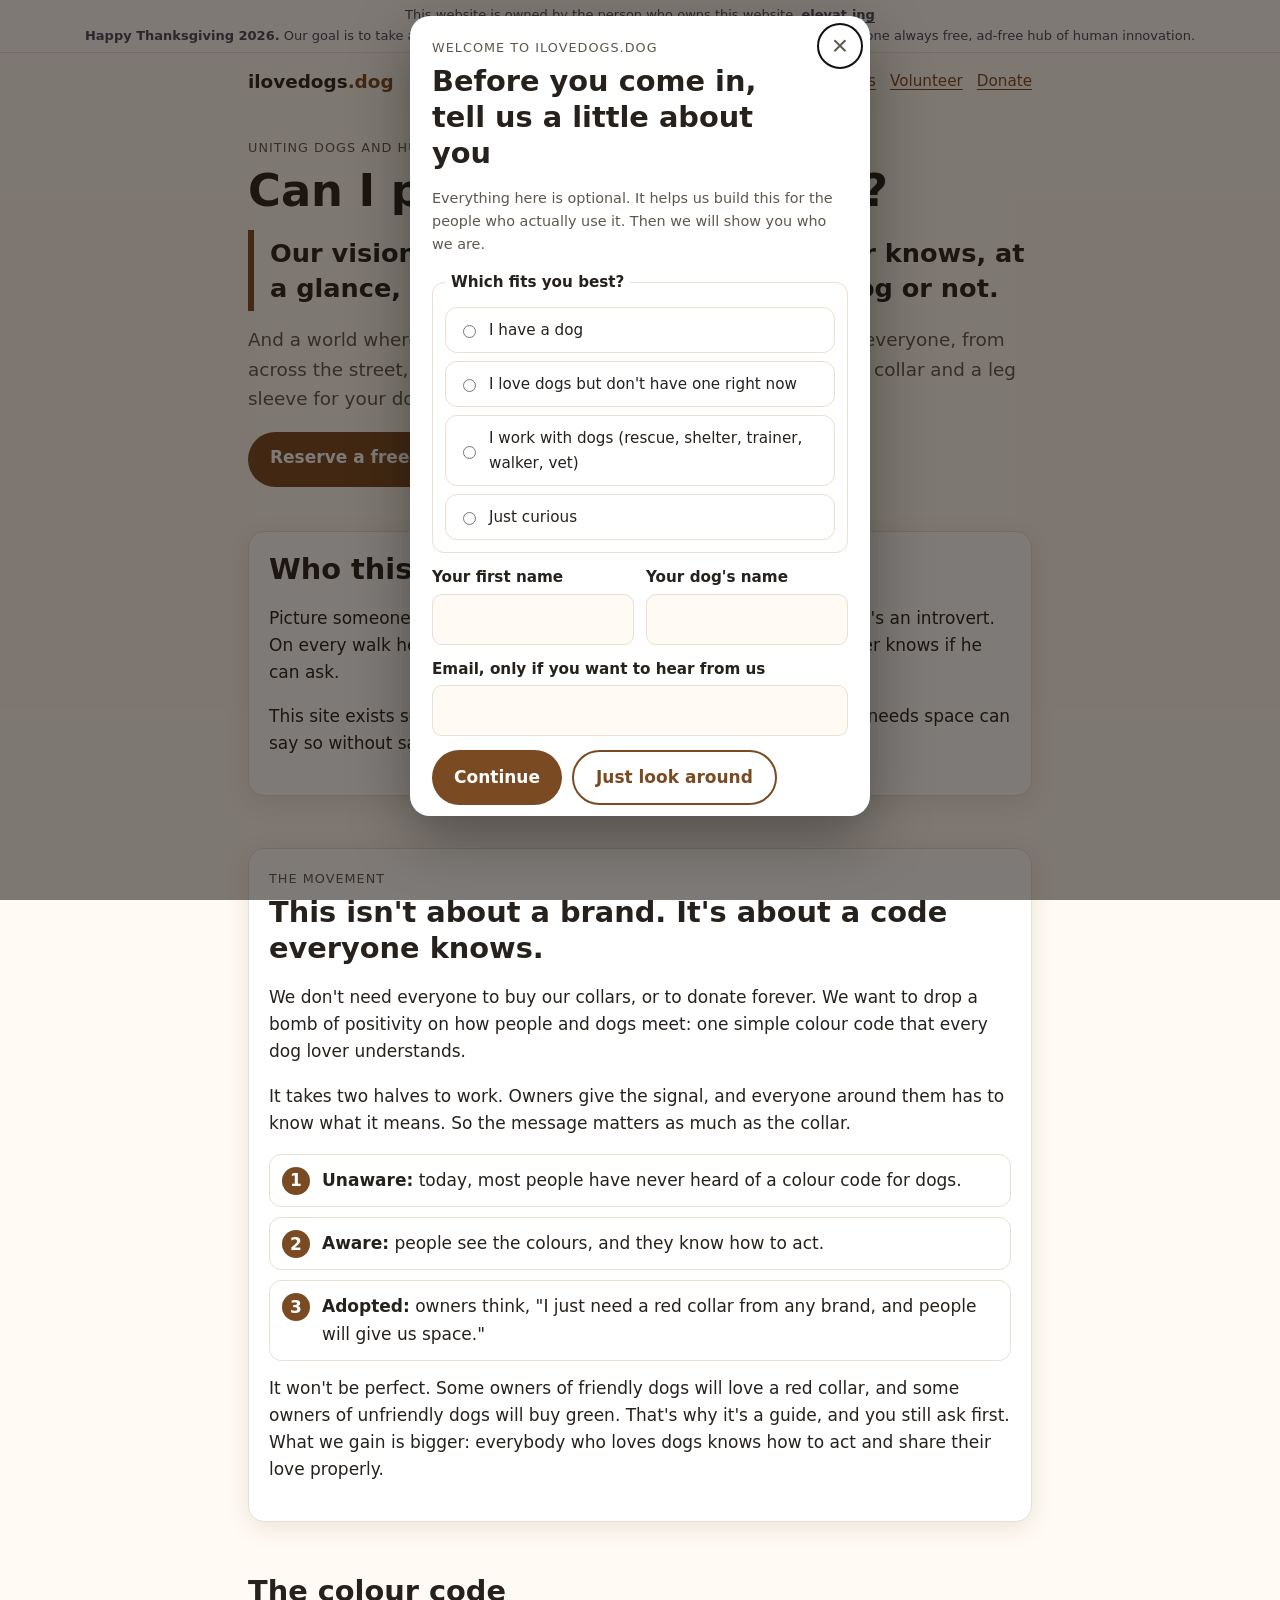
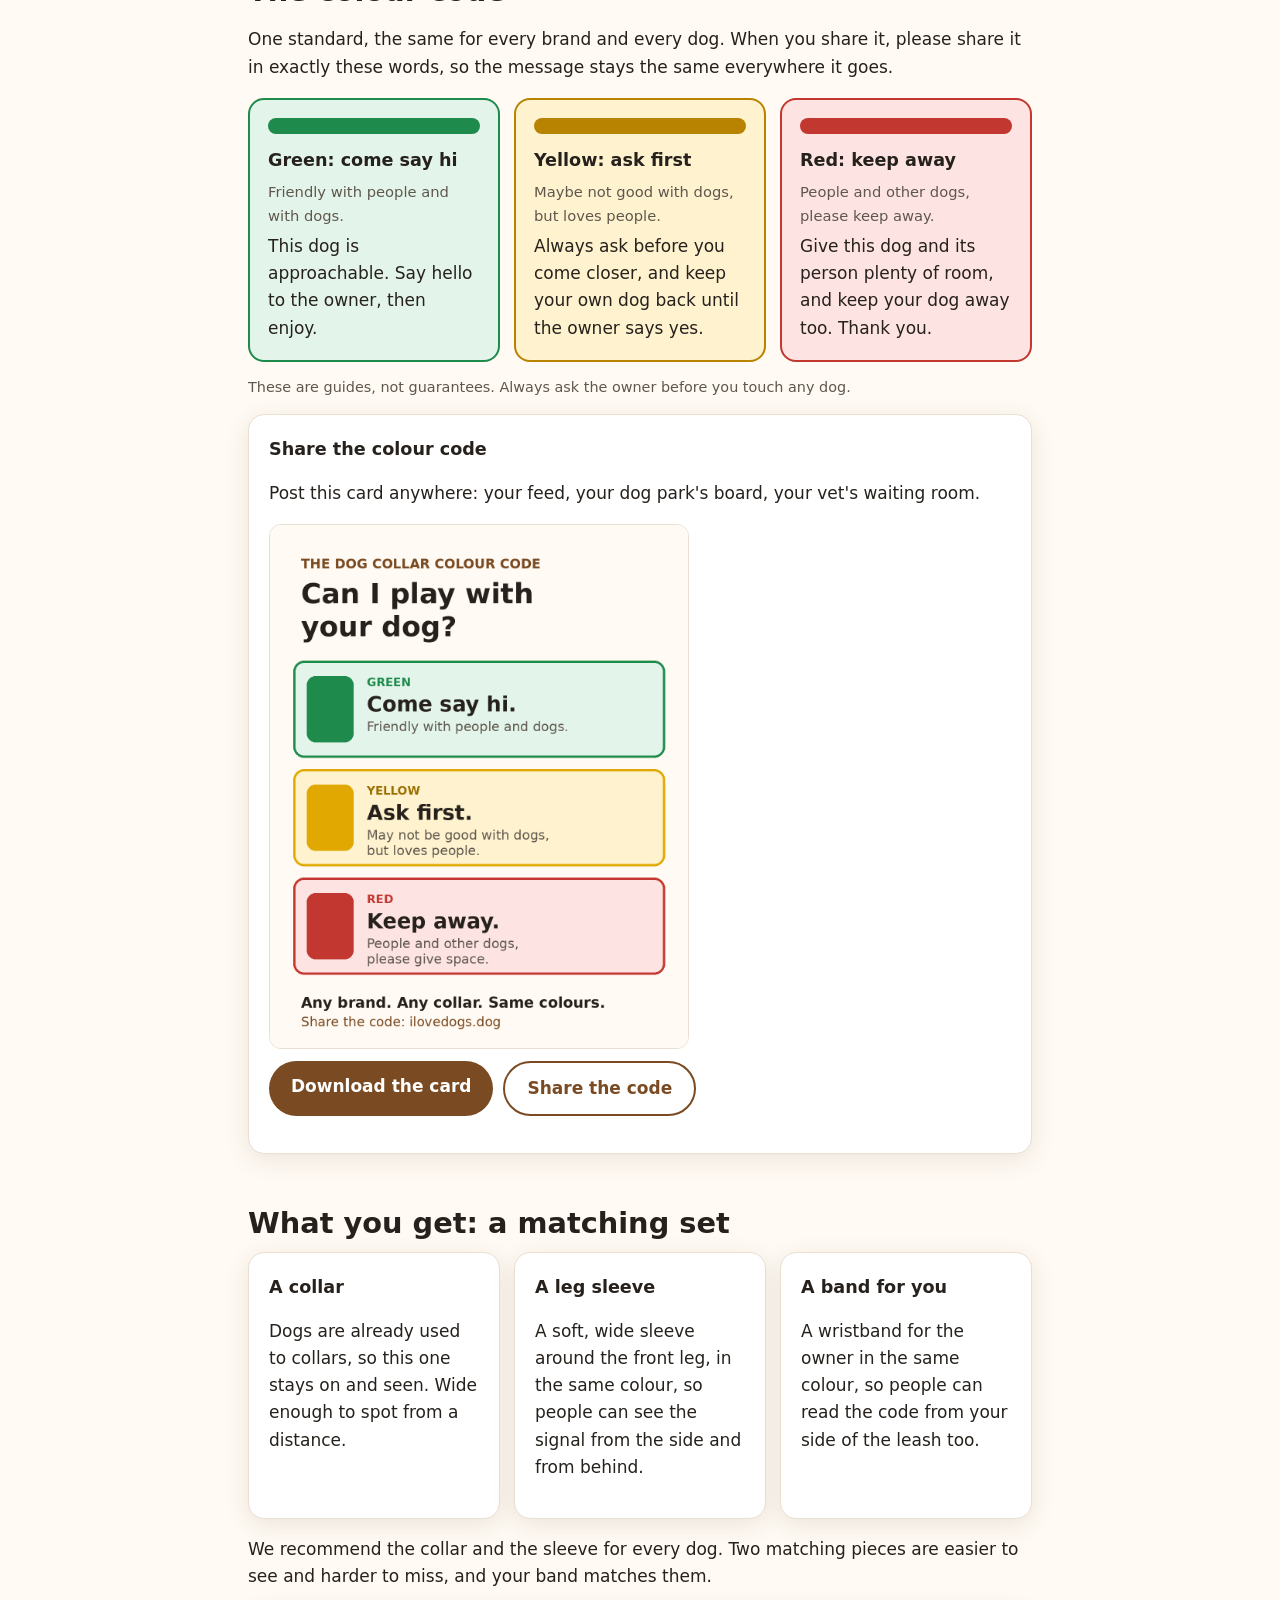
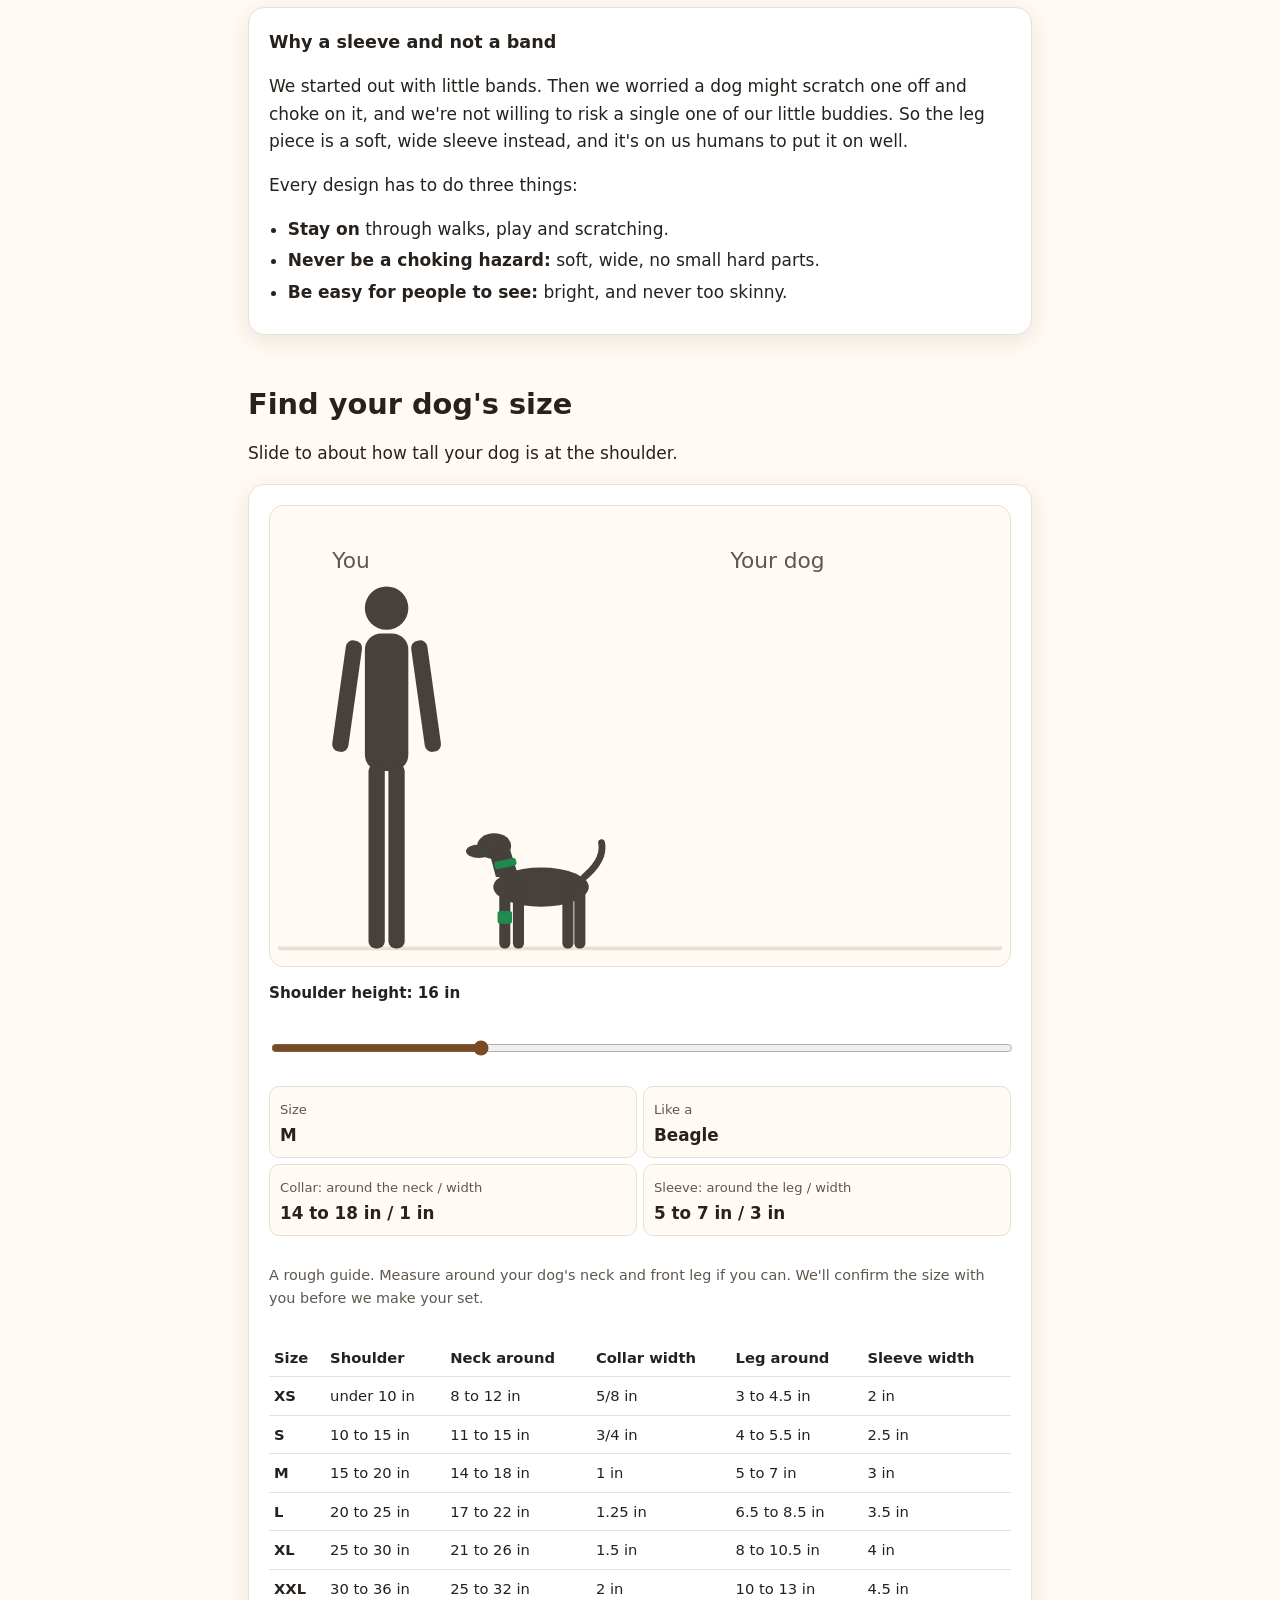
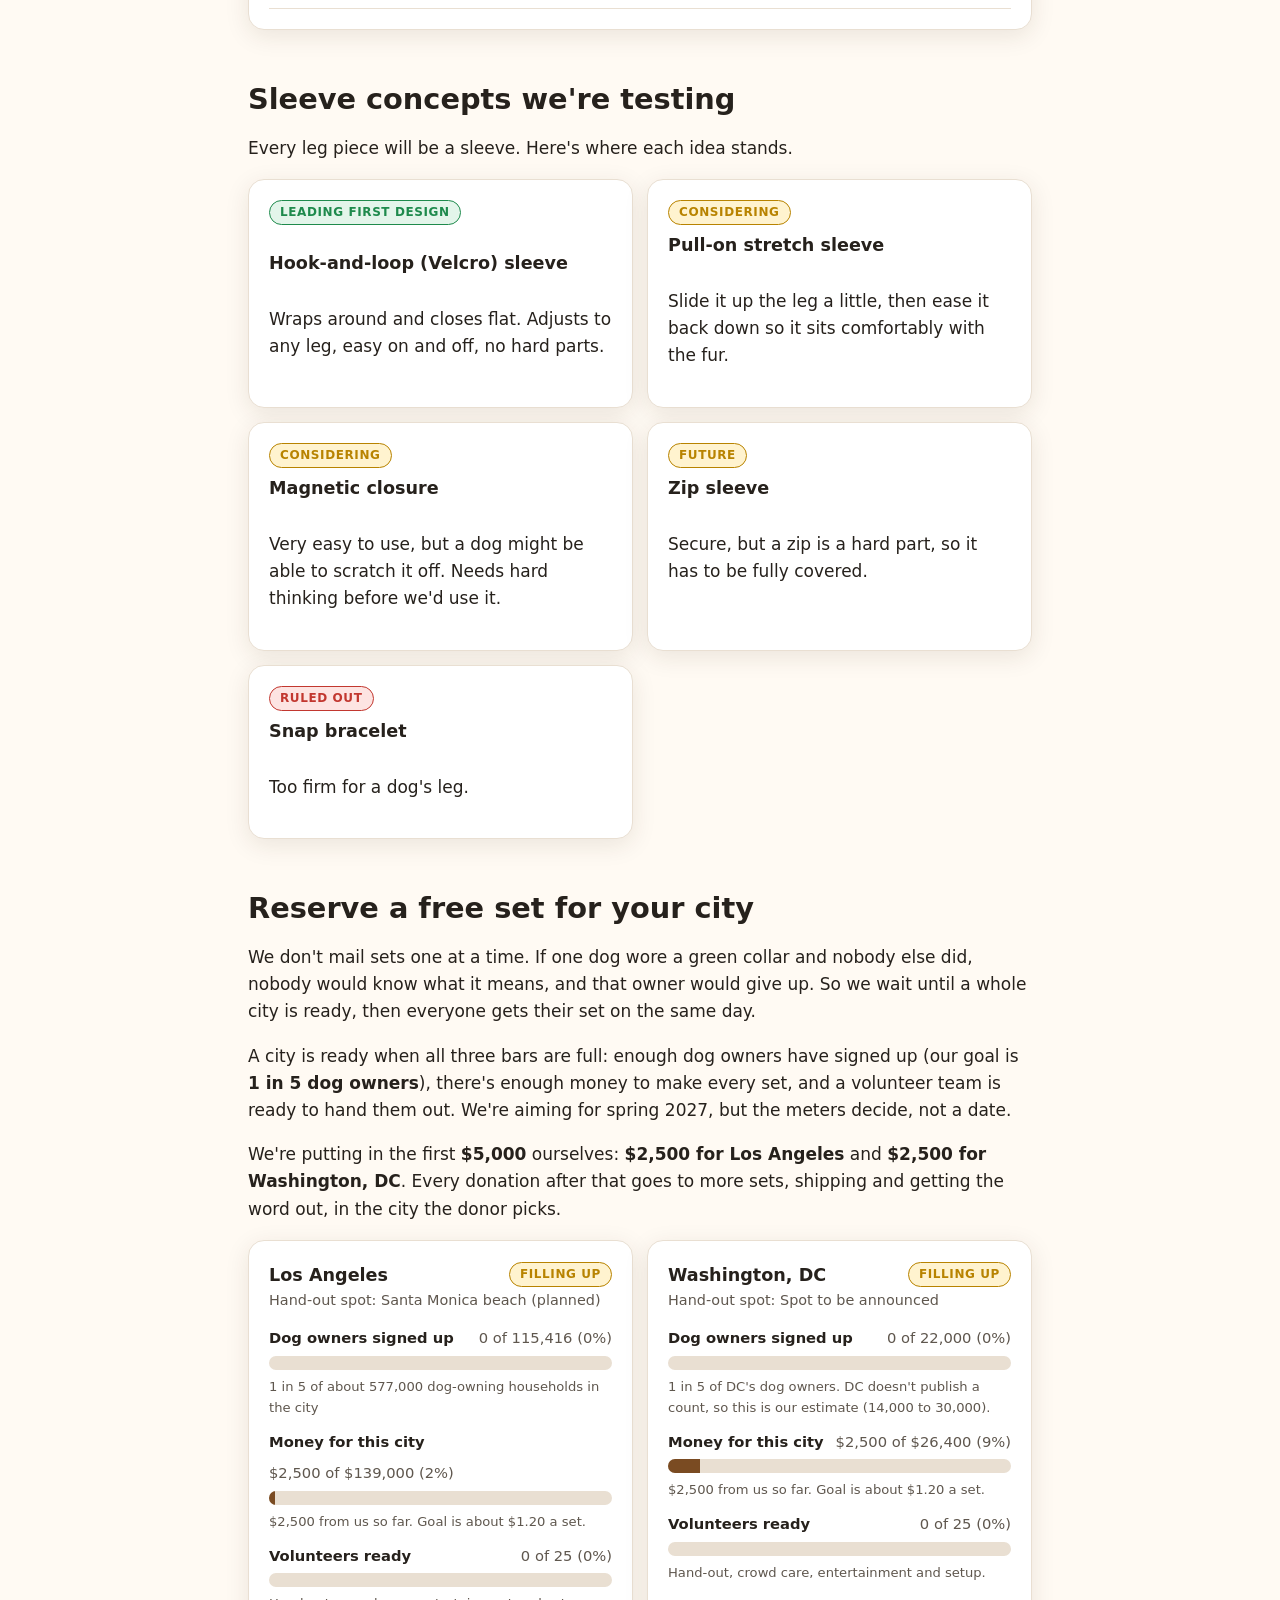
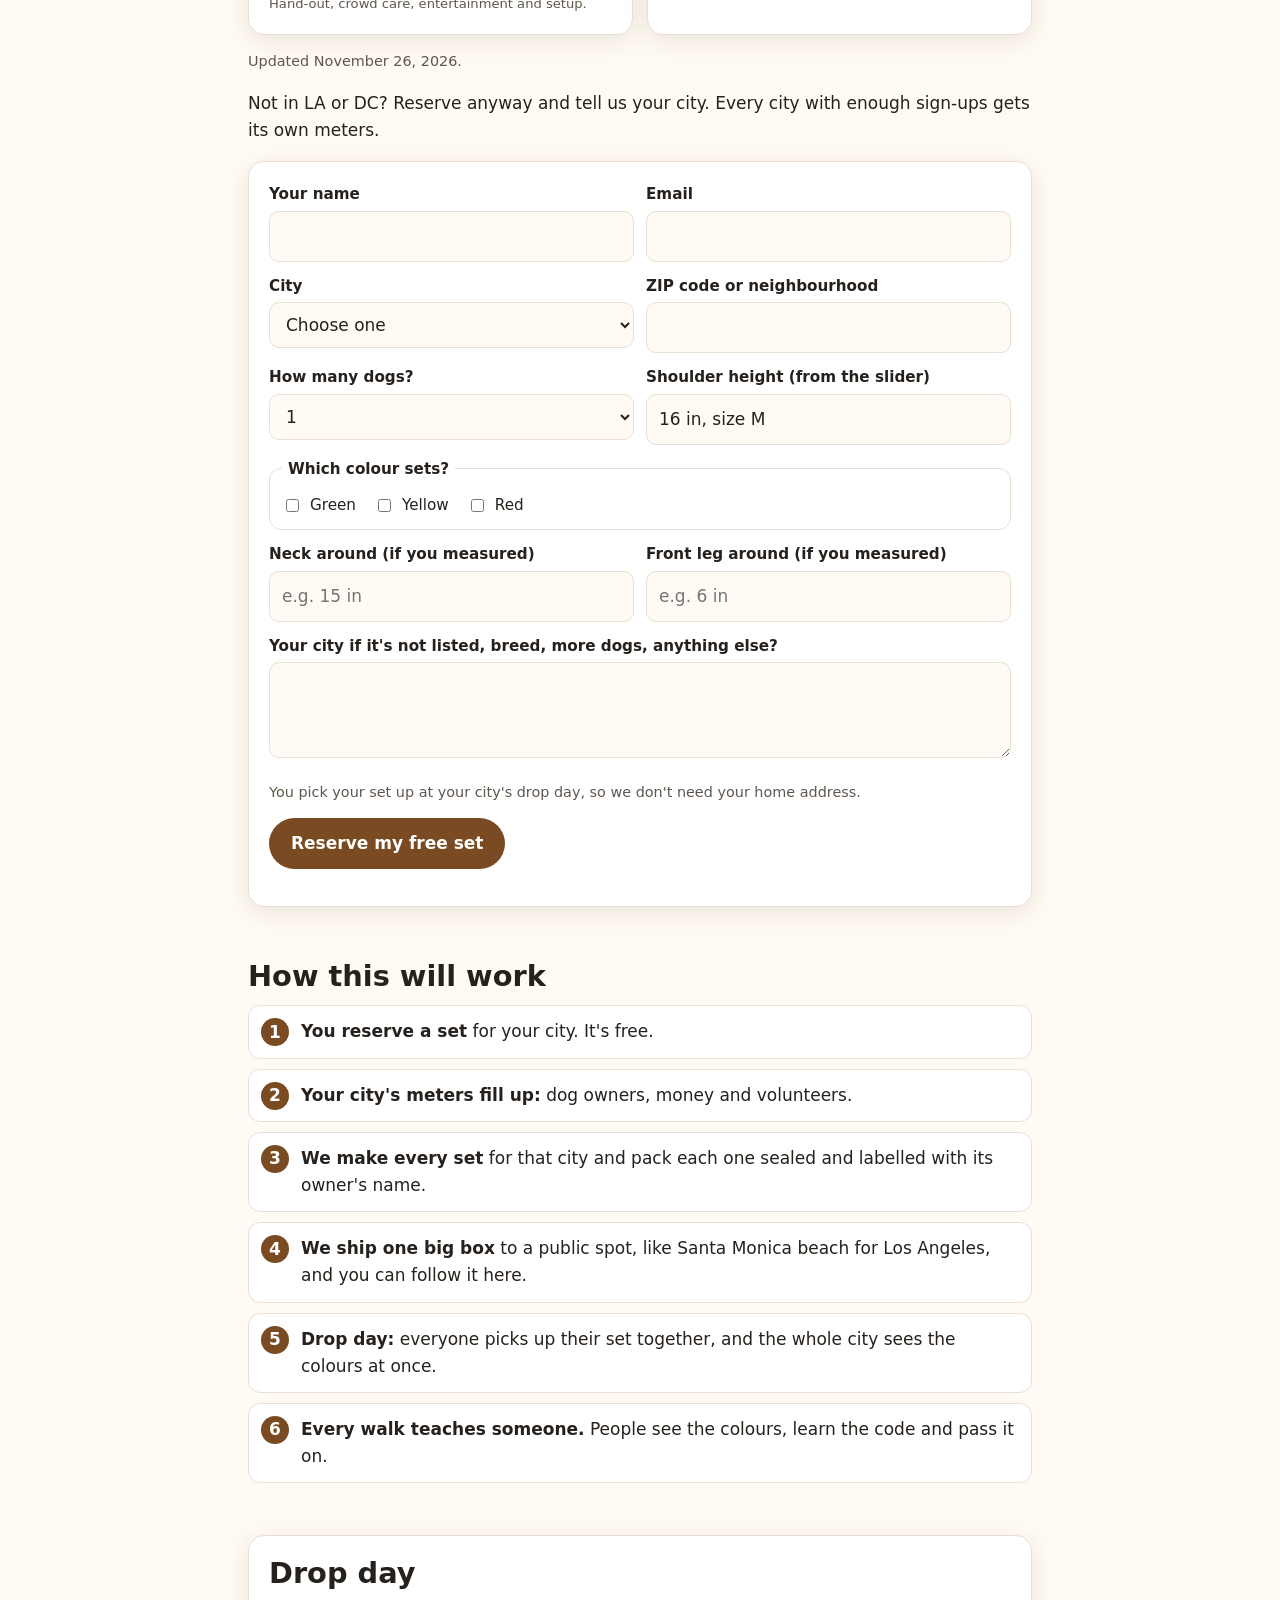
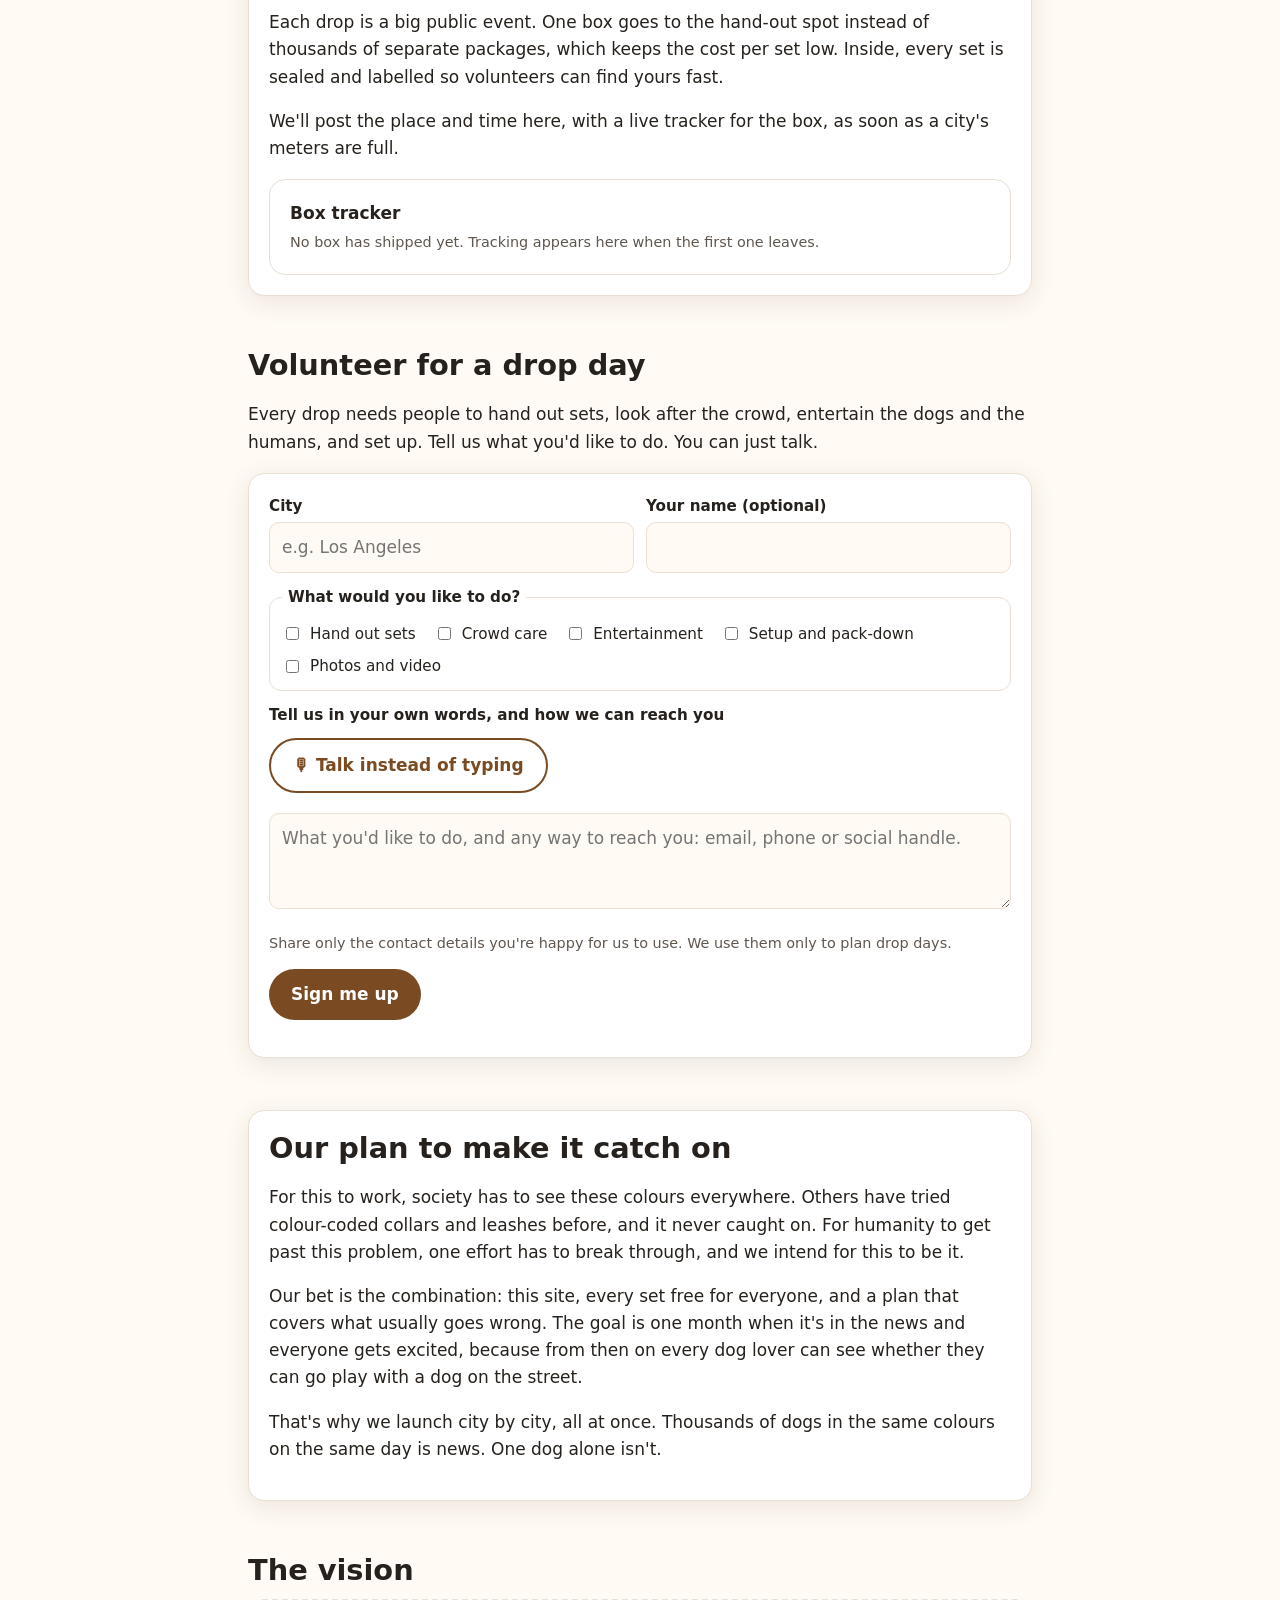
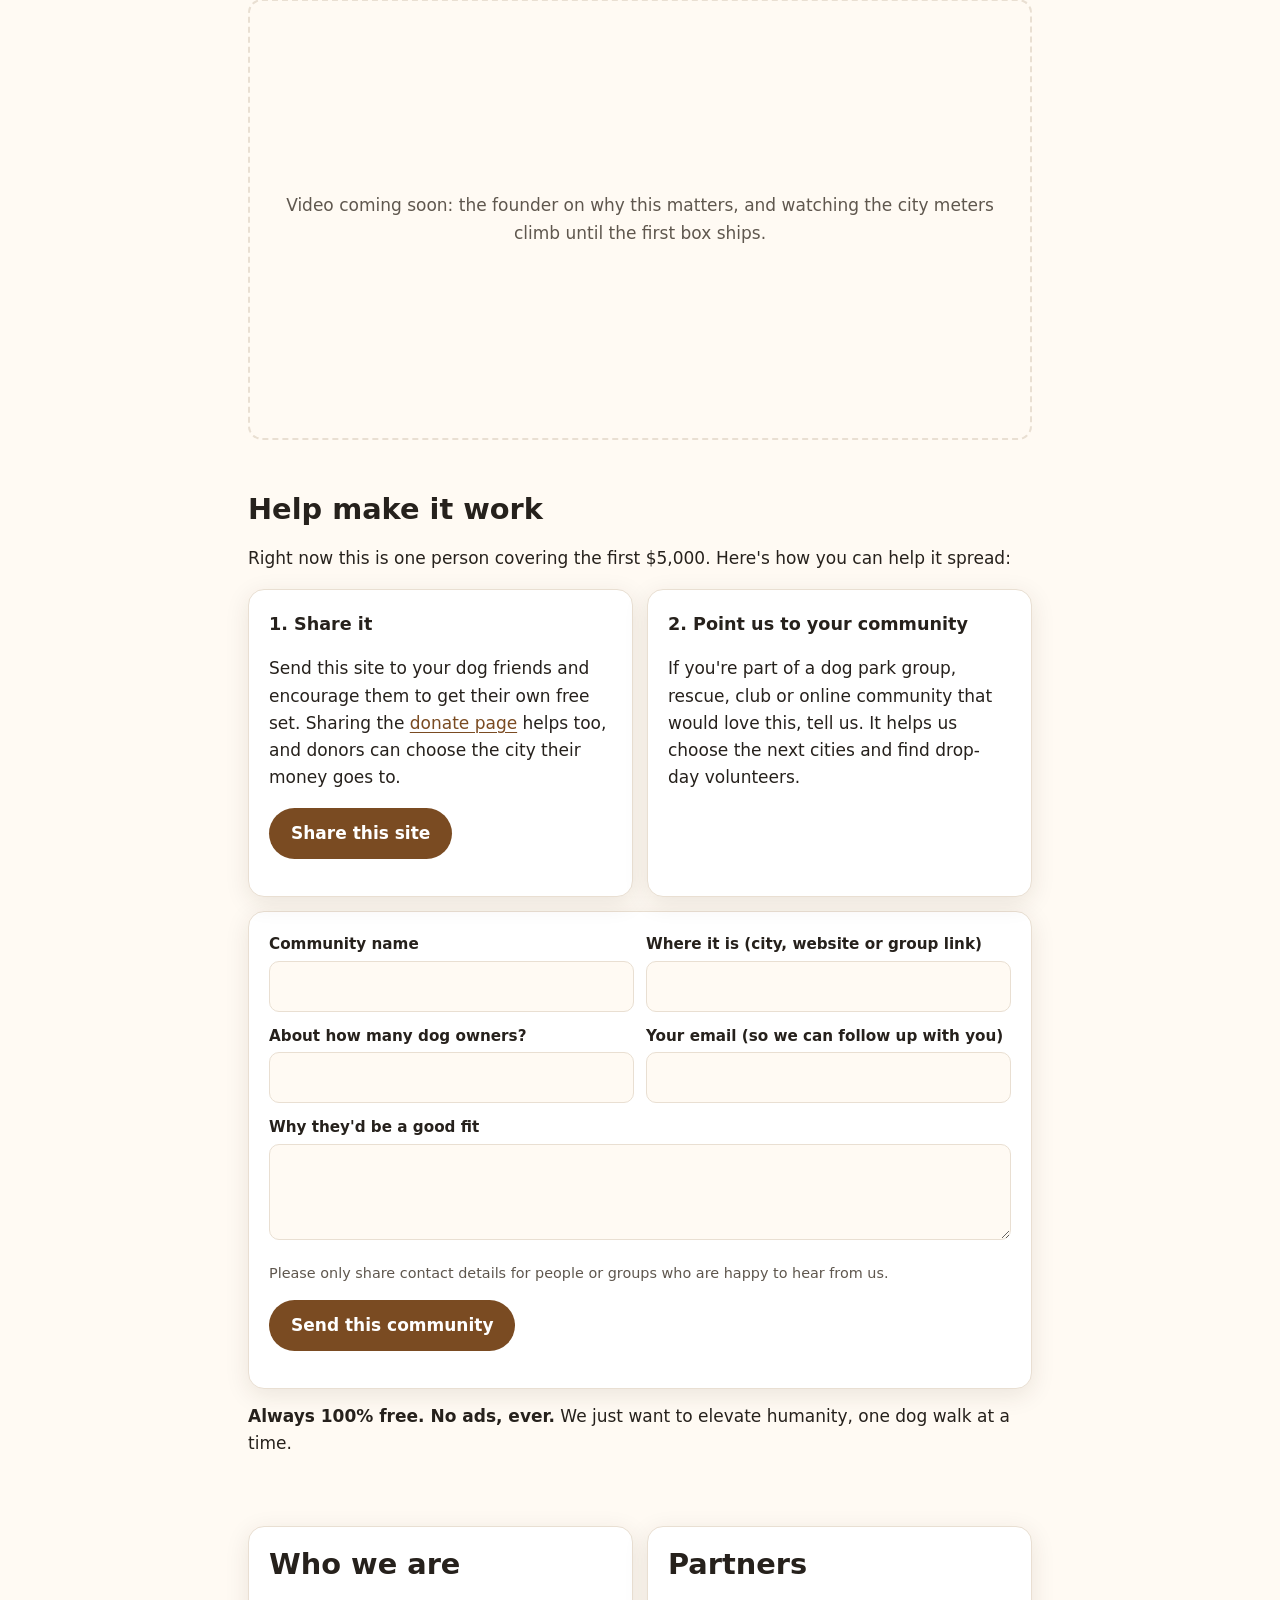
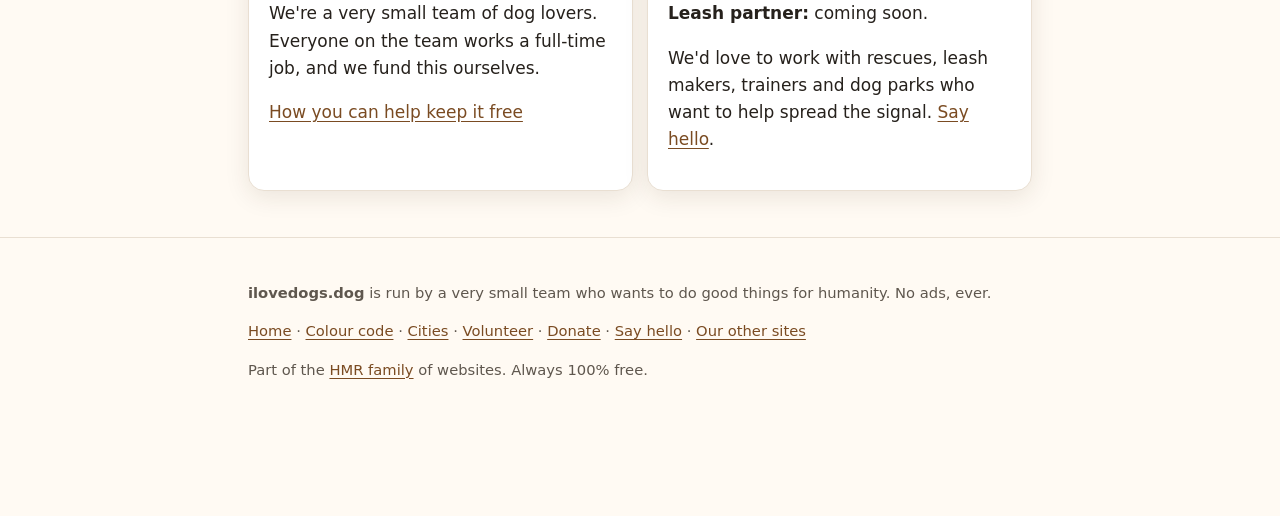
==== commit 6ef70147: "Ownership caption with elevat.ing link at the top; Happy Thanksgiving 2026 welcome on the home page " ====
--- a/index.html
+++ b/index.html
@@ -14,6 +14,7 @@
 </head>
 <body>
 <a class="skip" href="#main">Skip to content</a>
+<div class="elv8-cap" data-elv8-cap role="note" style="font:13px/1.45 system-ui,-apple-system,'Segoe UI',Roboto,sans-serif;text-align:center;padding:6px 12px;background:#fffdf8;color:#4a4760;border-bottom:1px solid #e8e3d6;position:relative;z-index:30">This website is owned by the person who owns this website. <a href="https://elevat.ing/" style="color:inherit;font-weight:700">elevat.ing</a><span style="display:block;margin-top:2px"><b>Happy Thanksgiving 2026.</b> Our goal is to take all of the best content from across the internet and consolidate it into one always free, ad-free hub of human innovation.</span></div>
 <div class="wrap">
 <nav class="top" aria-label="Main">
   <a class="logo" href="/">ilovedogs<span>.dog</span></a>
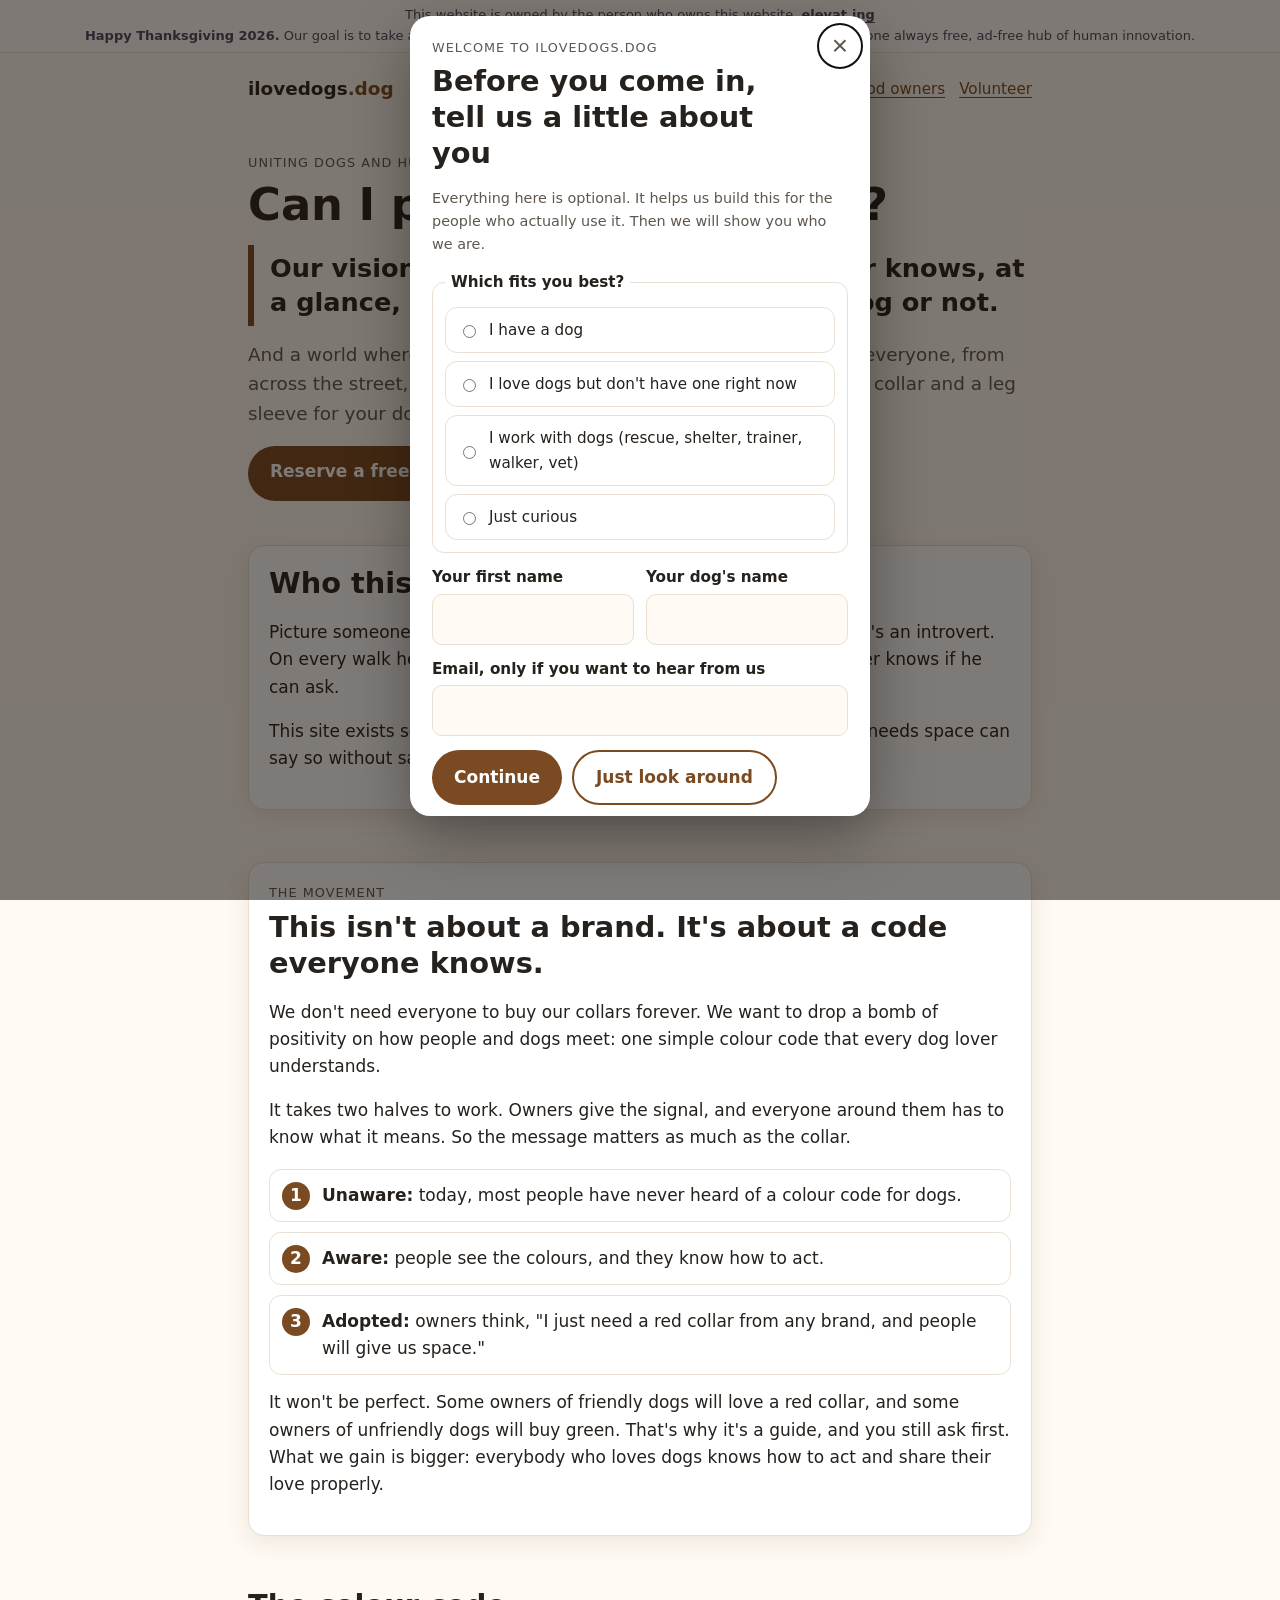
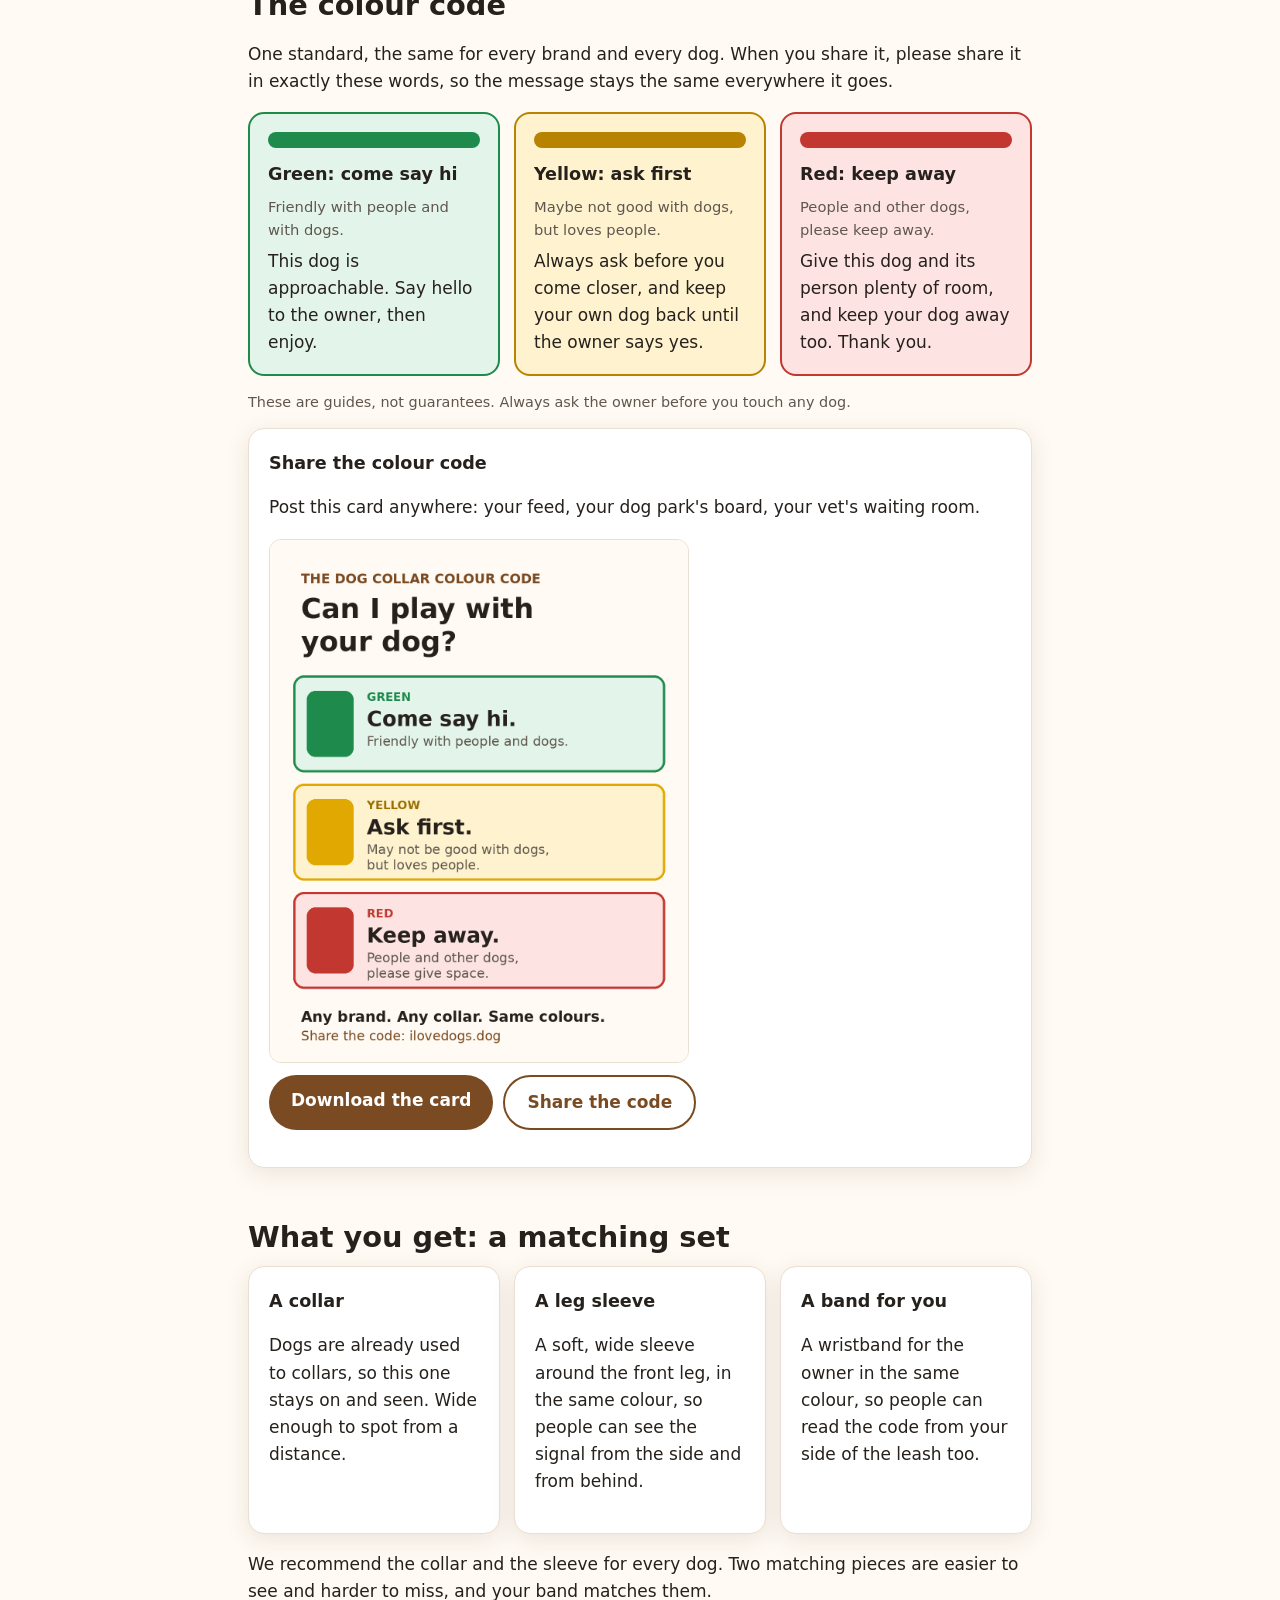
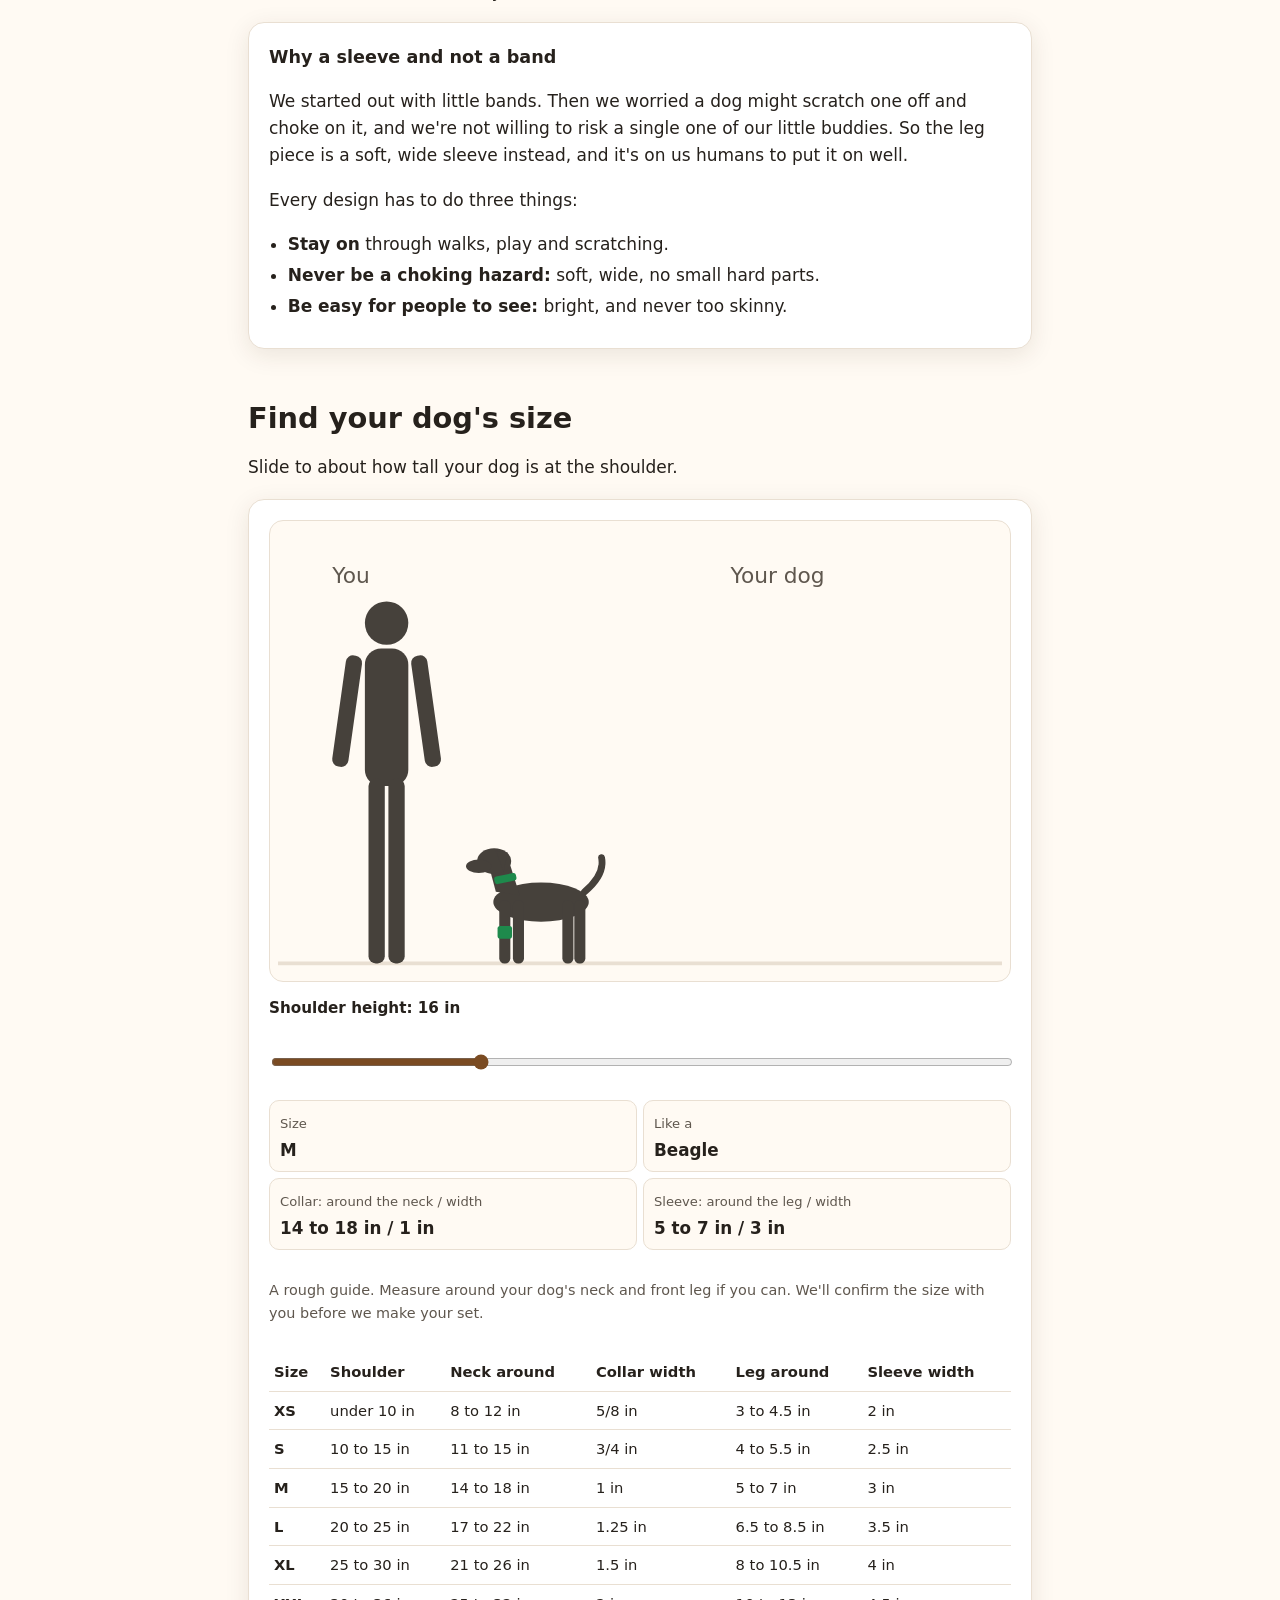
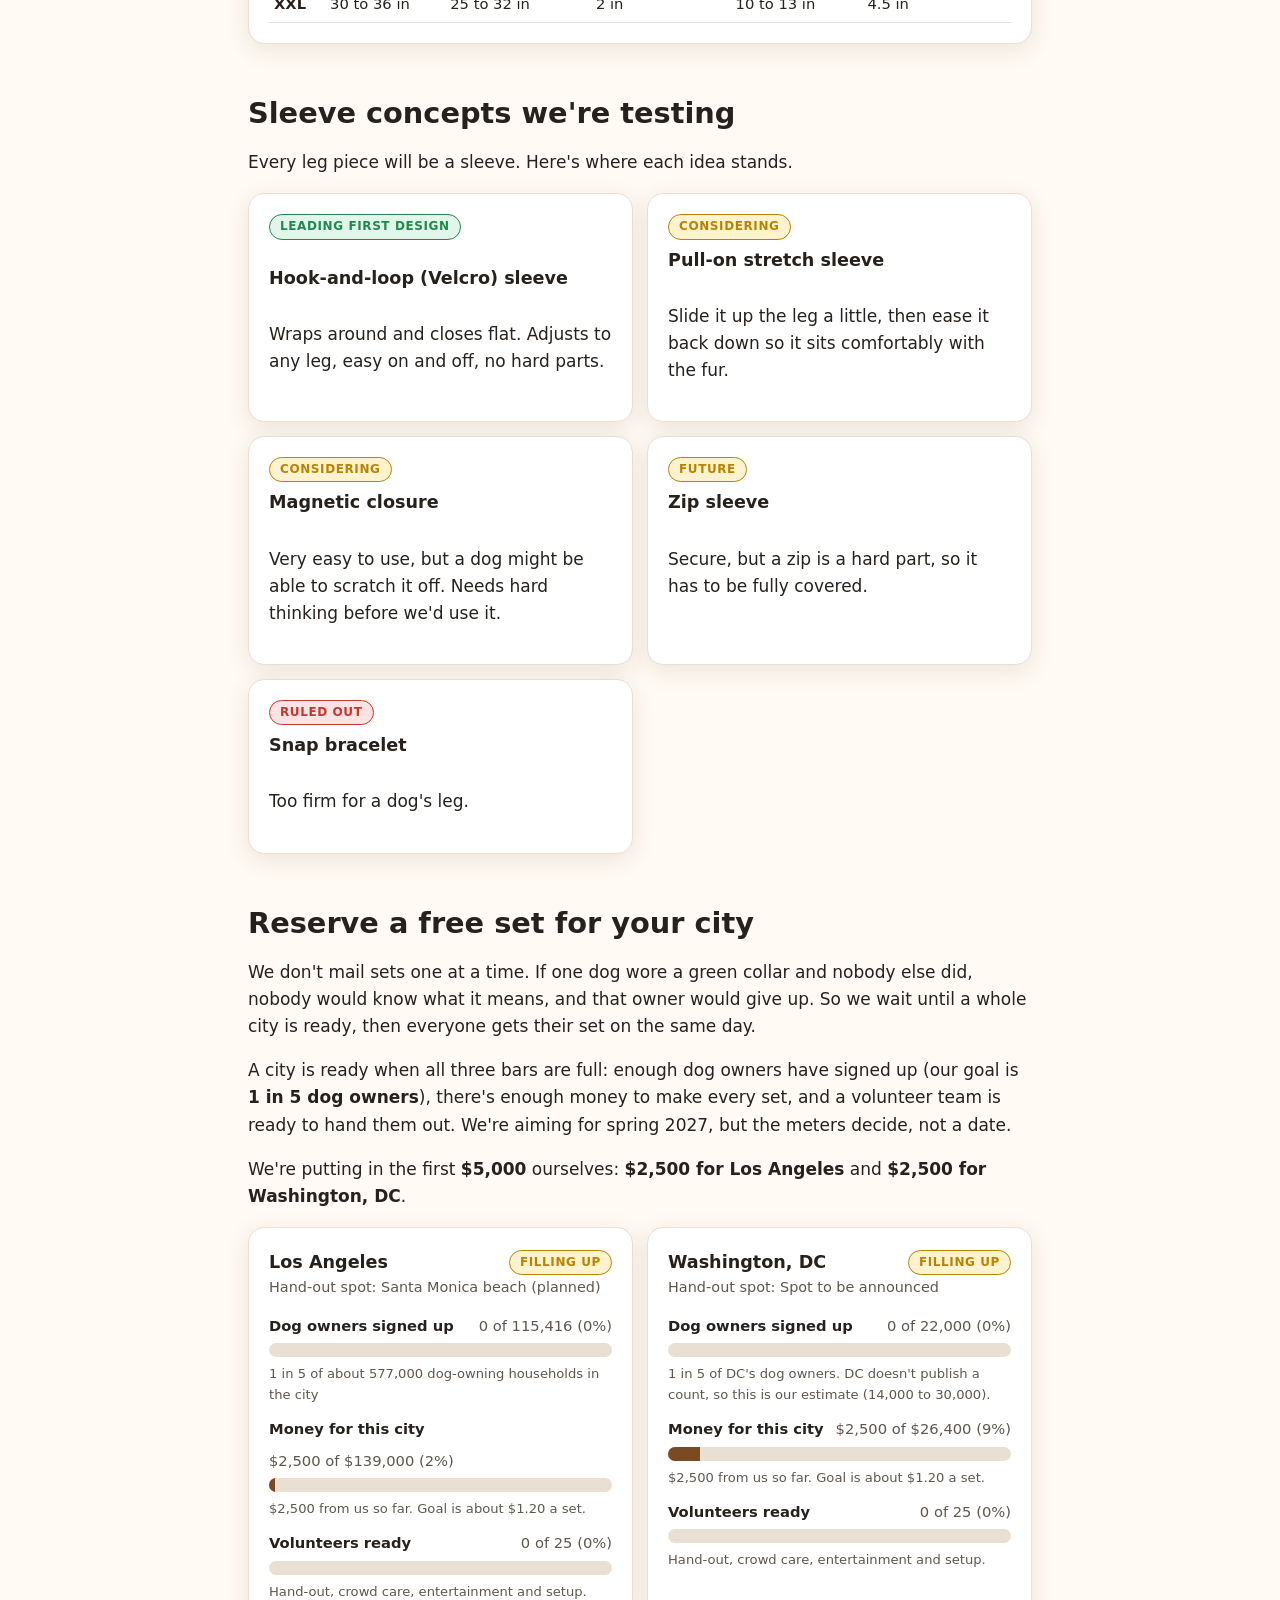
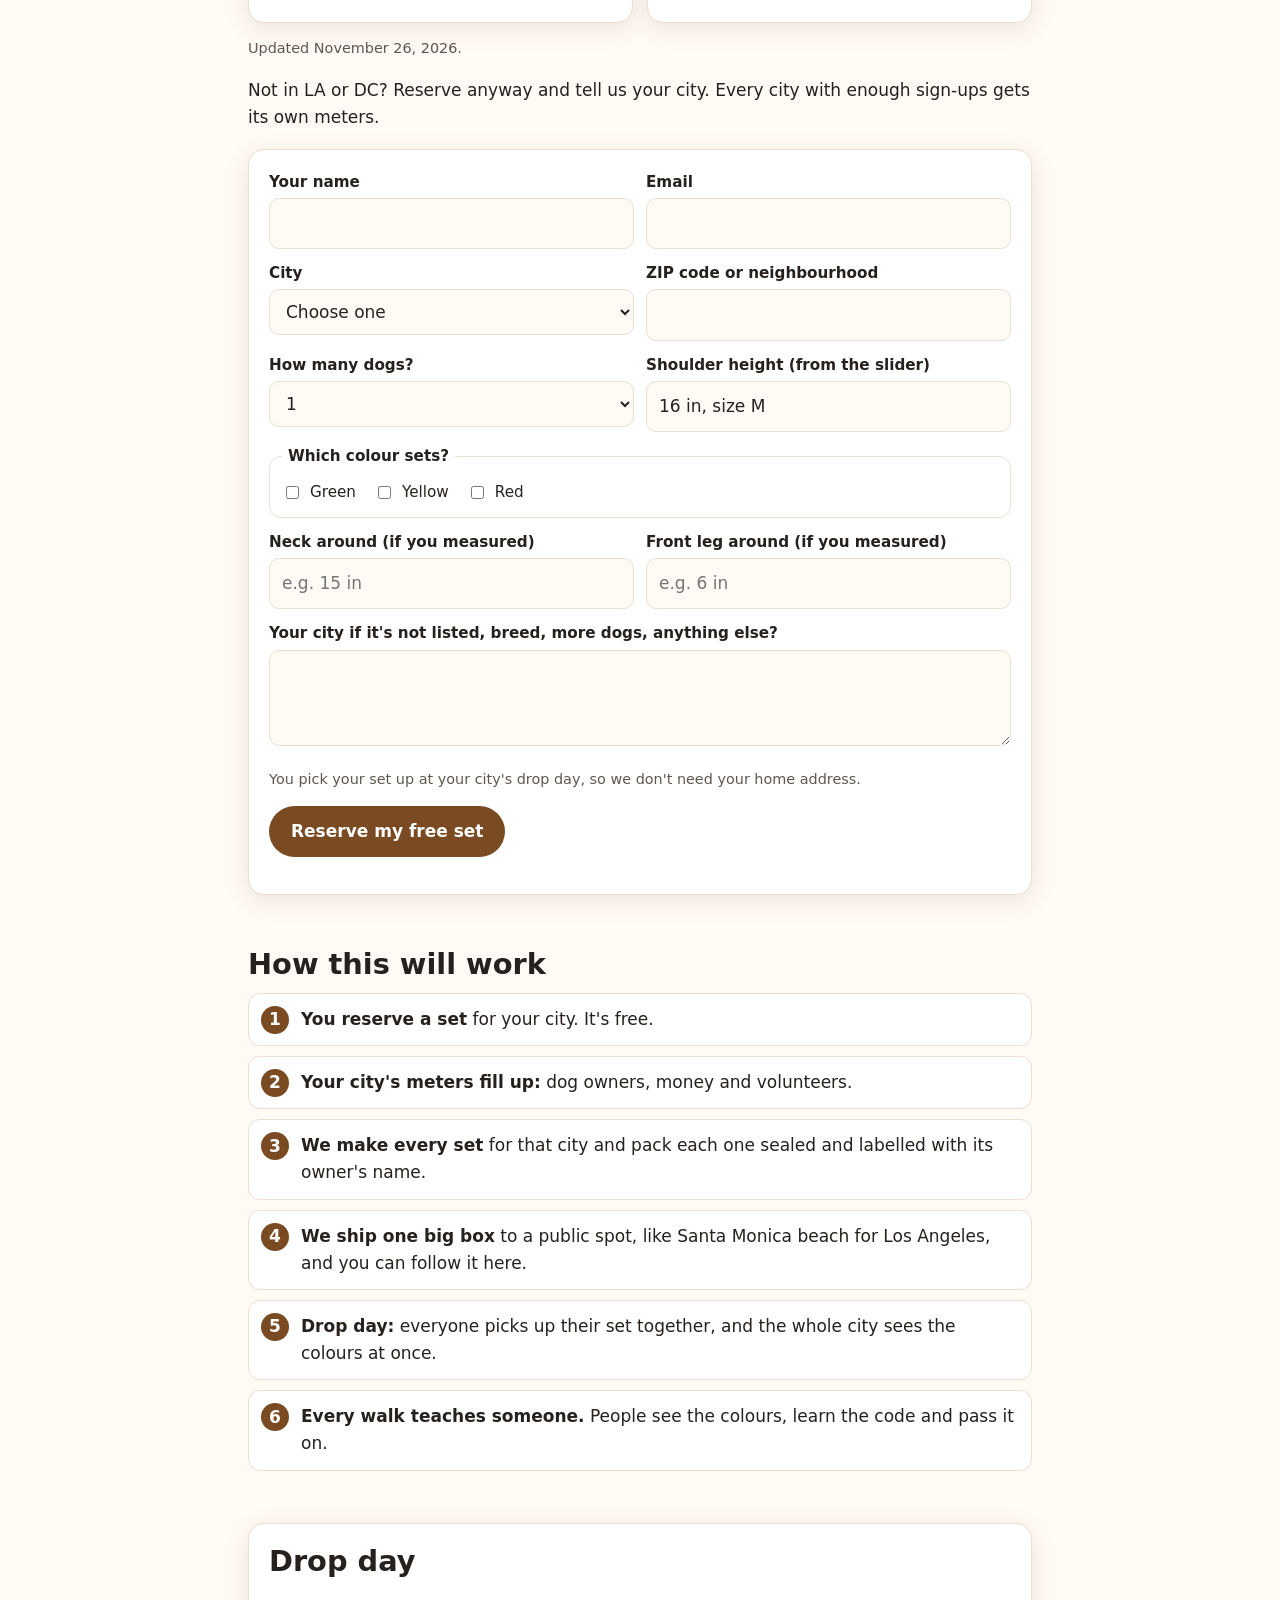
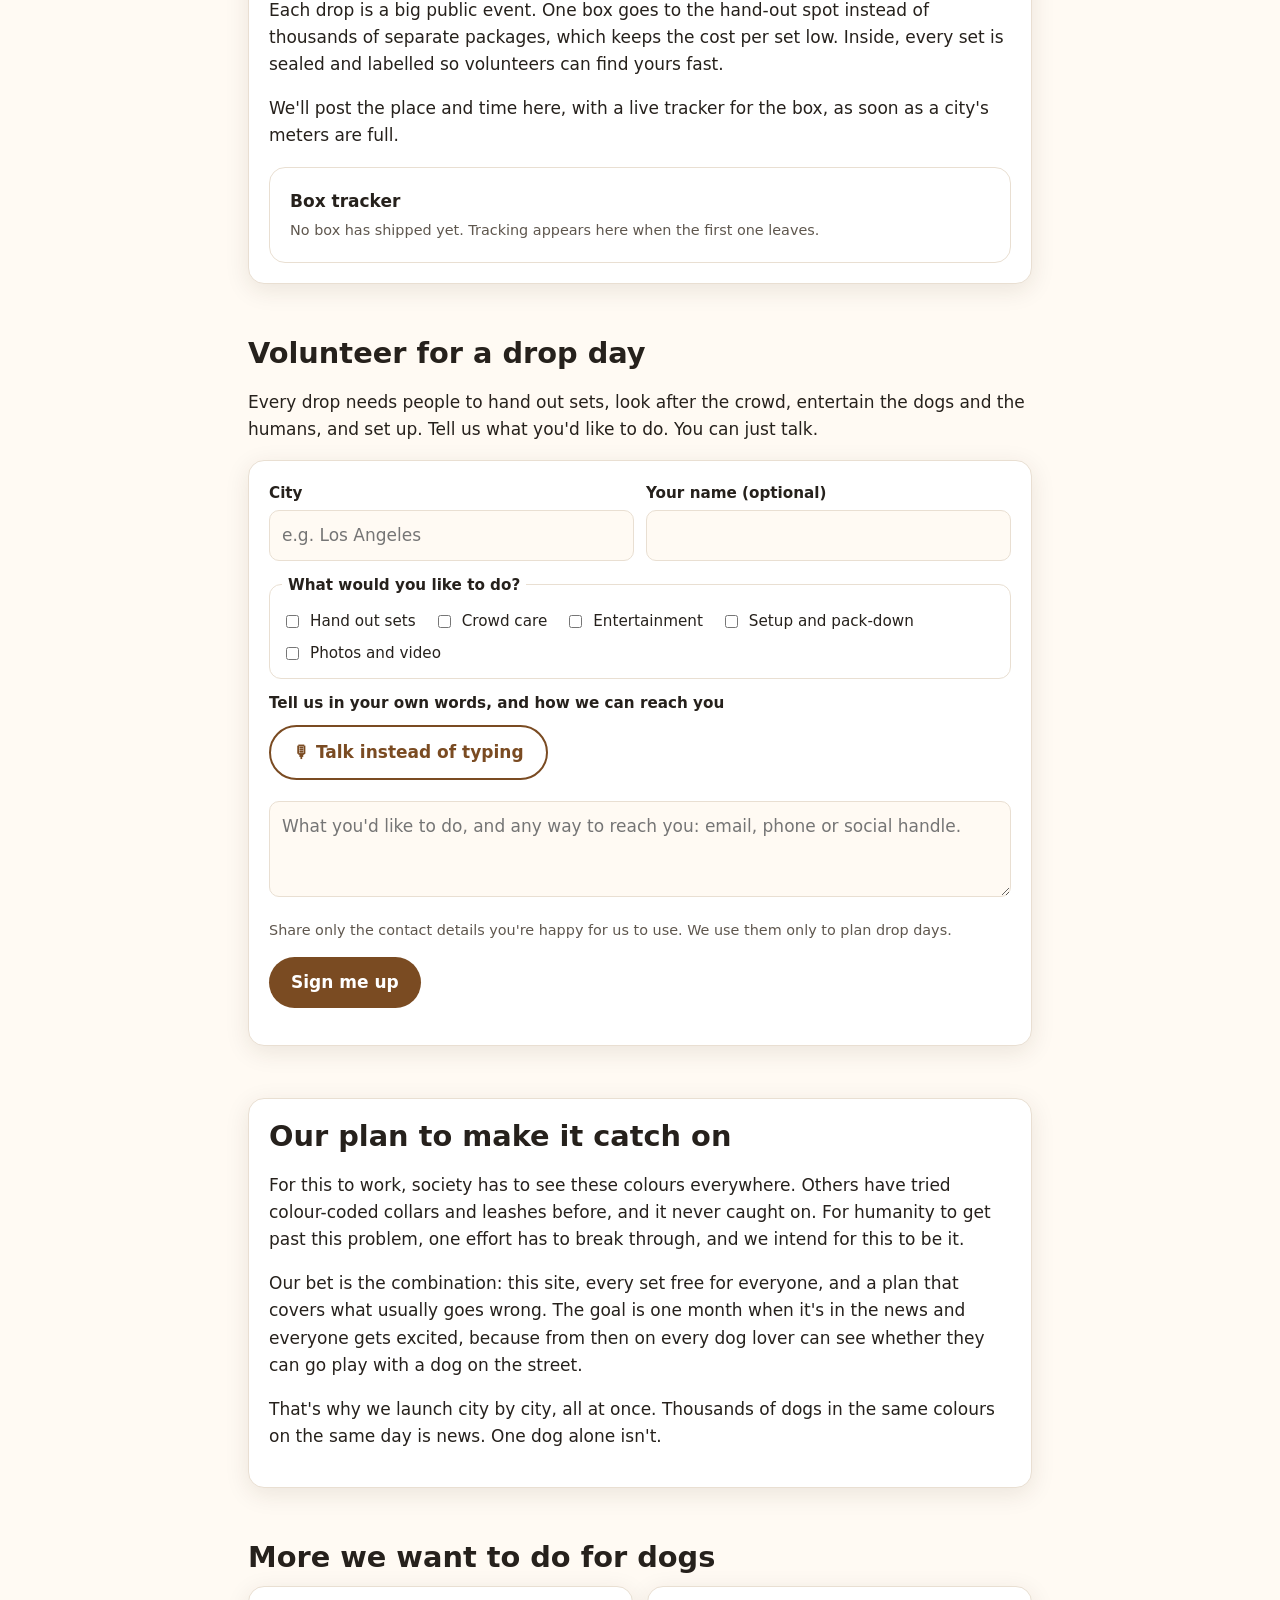
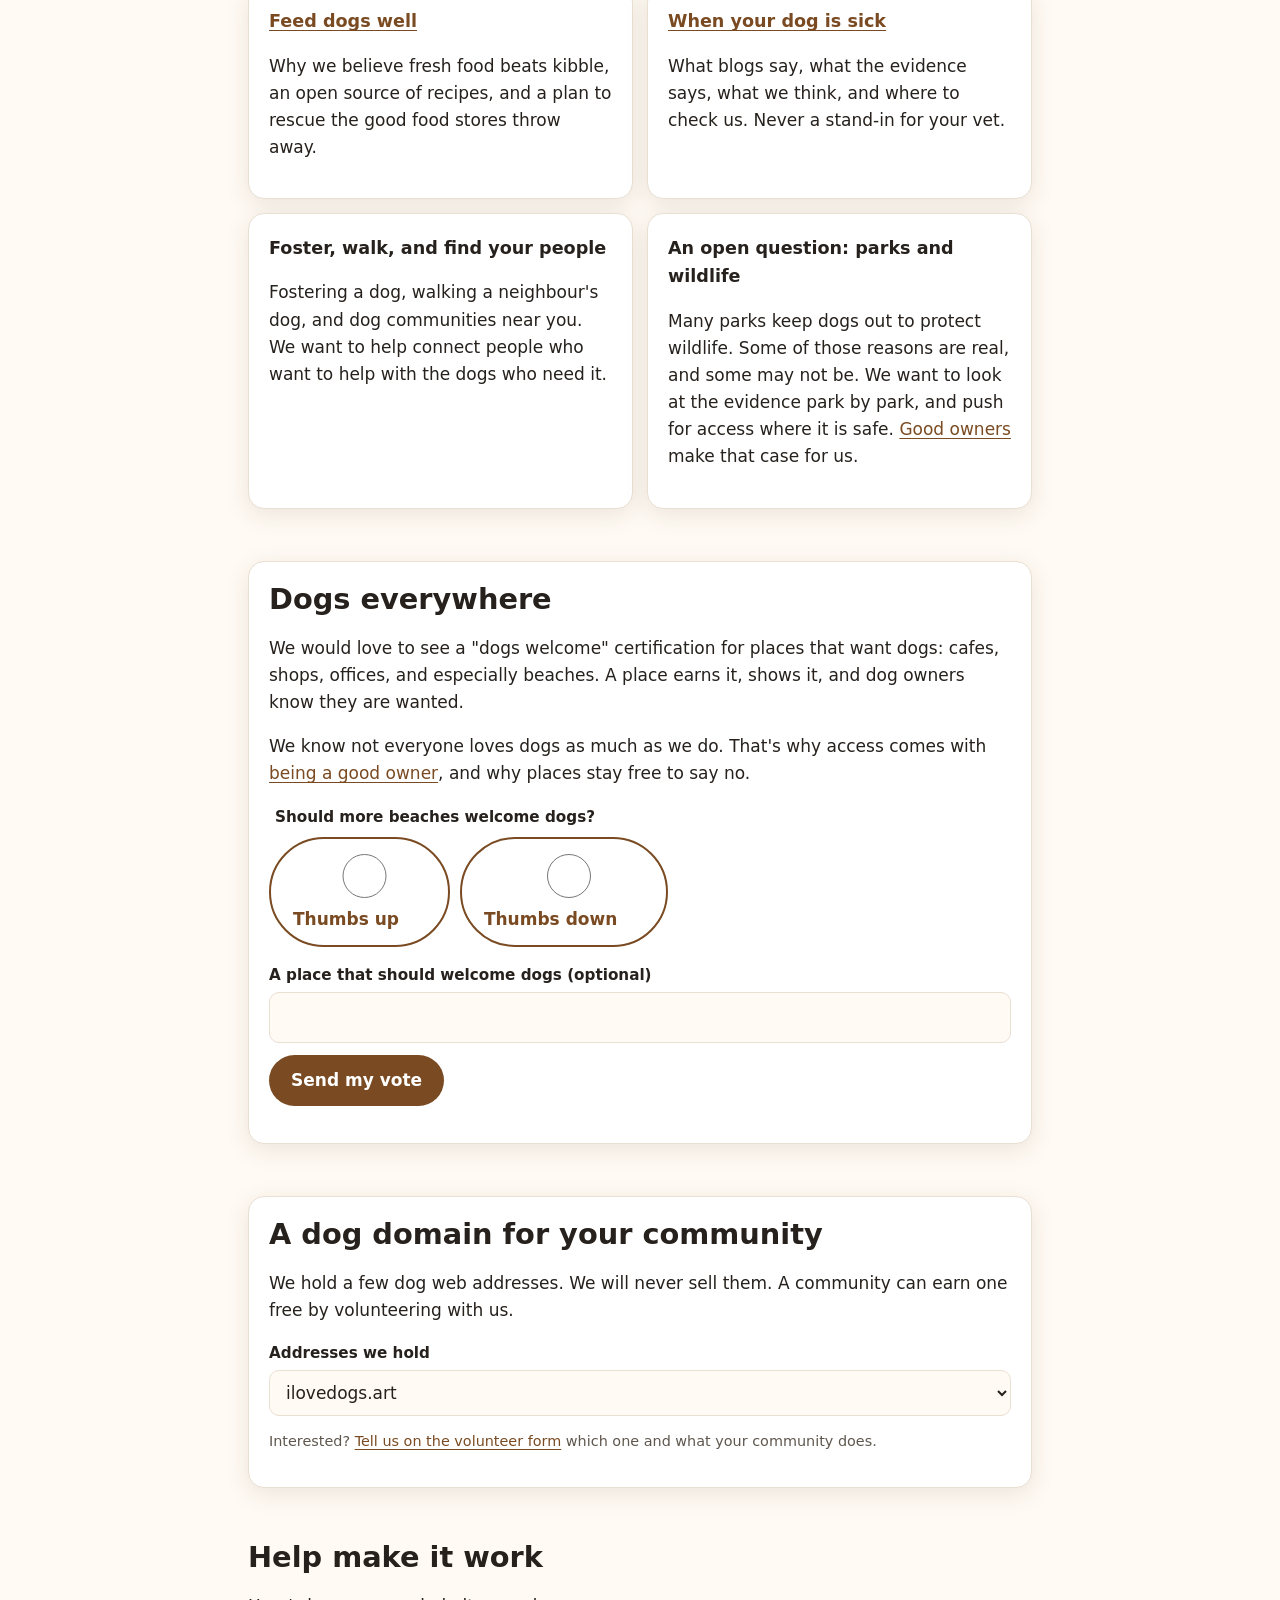
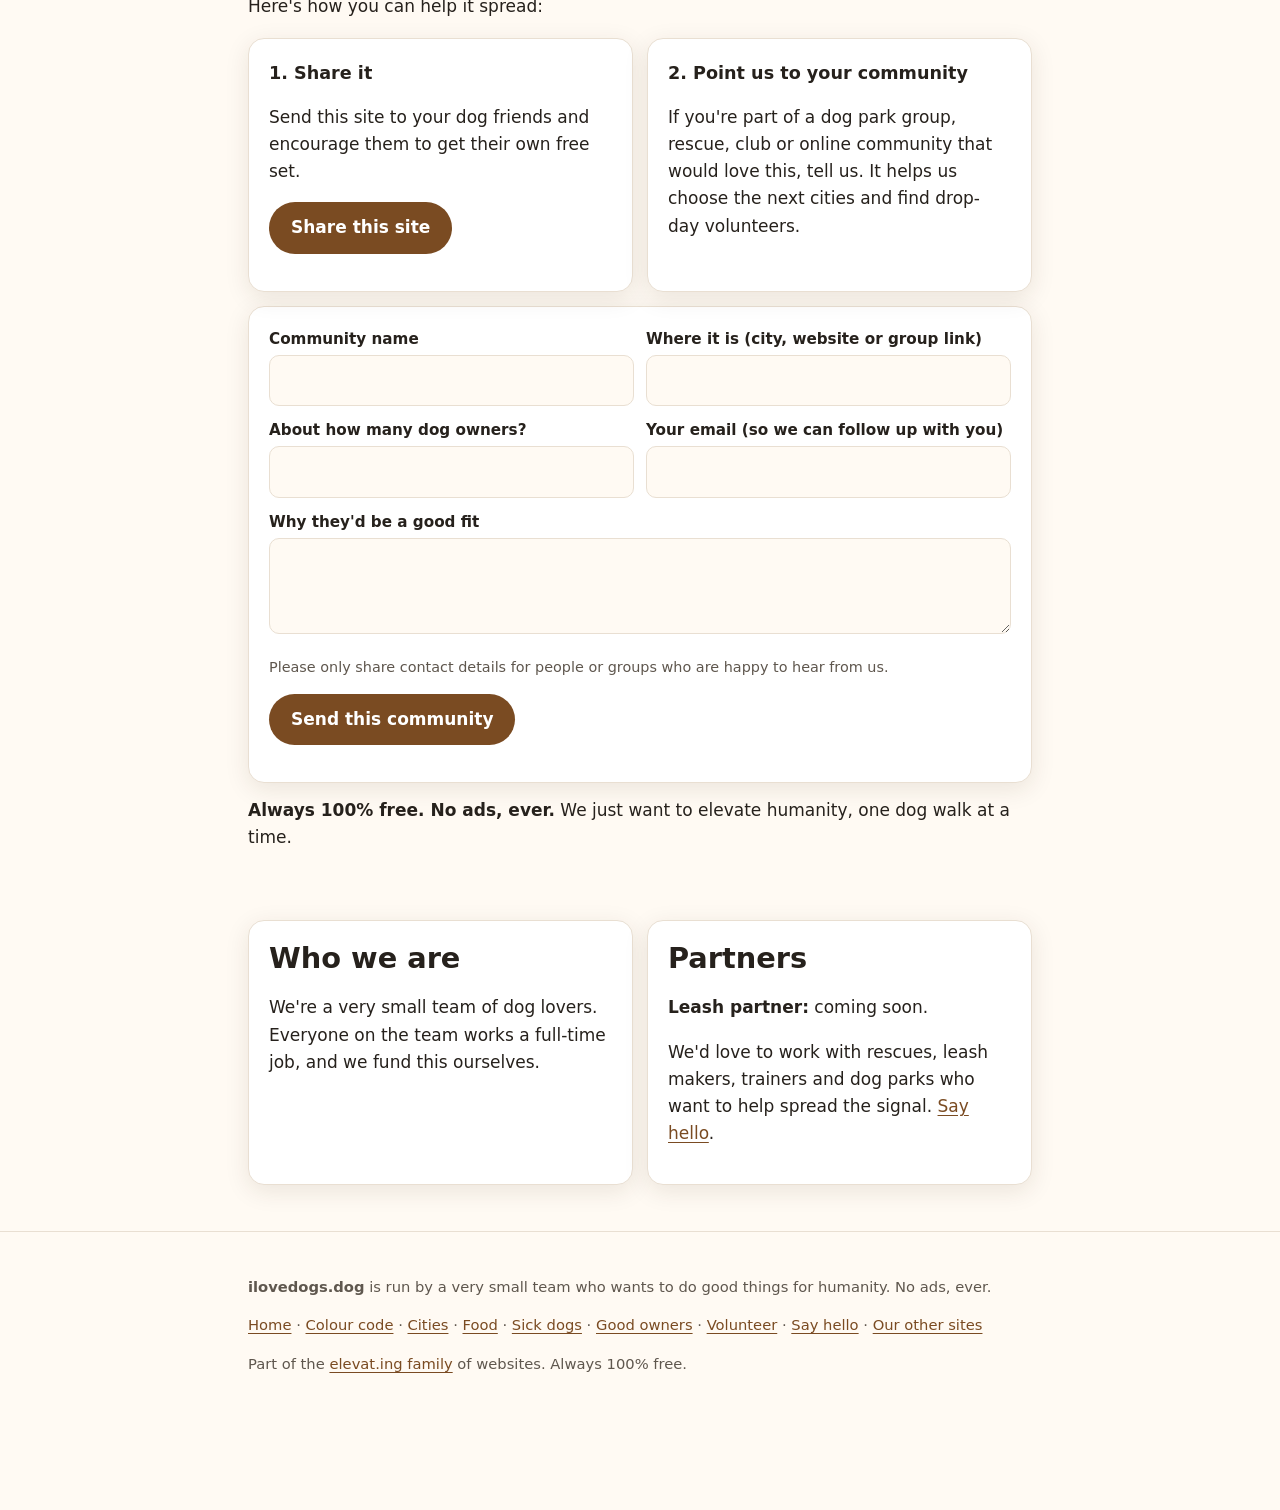
==== commit c754bfe5: "ilovedogs: remove donate asks, add food, sick-dogs and good-owners pages, dogs-everywhere and domain" ====
--- a/index.html
+++ b/index.html
@@ -18,7 +18,7 @@
 <div class="wrap">
 <nav class="top" aria-label="Main">
   <a class="logo" href="/">ilovedogs<span>.dog</span></a>
-  <div class="links"><a href="/#signals">Colour code</a><a href="/#free-sets">Cities</a><a href="/#volunteer">Volunteer</a><a href="/donate.html">Donate</a></div>
+  <div class="links"><a href="/#signals">Colour code</a><a href="/#free-sets">Cities</a><a href="/food.html">Food</a><a href="/sick-dogs.html">Sick dogs</a><a href="/good-owners.html">Good owners</a><a href="/#volunteer">Volunteer</a></div>
 </nav>
 </div>
 
@@ -79,7 +79,7 @@
     <div class="card">
       <p class="eyebrow">The movement</p>
       <h2>This isn't about a brand. It's about a code everyone knows.</h2>
-      <p>We don't need everyone to buy our collars, or to donate forever. We want to drop a bomb of positivity on how people and dogs meet: one simple colour code that every dog lover understands.</p>
+      <p>We don't need everyone to buy our collars forever. We want to drop a bomb of positivity on how people and dogs meet: one simple colour code that every dog lover understands.</p>
       <p>It takes two halves to work. Owners give the signal, and everyone around them has to know what it means. So the message matters as much as the collar.</p>
       <ol class="steps-list">
         <li><b>Unaware:</b> today, most people have never heard of a colour code for dogs.</li>
@@ -235,7 +235,7 @@
     <h2>Reserve a free set for your city</h2>
     <p>We don't mail sets one at a time. If one dog wore a green collar and nobody else did, nobody would know what it means, and that owner would give up. So we wait until a whole city is ready, then everyone gets their set on the same day.</p>
     <p>A city is ready when all three bars are full: enough dog owners have signed up (our goal is <b>1 in 5 dog owners</b>), there's enough money to make every set, and a volunteer team is ready to hand them out. We're aiming for spring 2027, but the meters decide, not a date.</p>
-    <p>We're putting in the first <b>$5,000</b> ourselves: <b>$2,500 for Los Angeles</b> and <b>$2,500 for Washington, DC</b>. Every donation after that goes to more sets, shipping and getting the word out, in the city the donor picks.</p>
+    <p>We're putting in the first <b>$5,000</b> ourselves: <b>$2,500 for Los Angeles</b> and <b>$2,500 for Washington, DC</b>.</p>
     <div class="cities" id="city-meters" aria-live="polite"><p class="note">Loading the city meters...</p></div>
     <p class="note" id="city-updated"></p>
     <p>Not in LA or DC? Reserve anyway and tell us your city. Every city with enough sign-ups gets its own meters.</p>
@@ -344,21 +344,79 @@
   </div>
 </section>
 
-<section id="vision">
-  <div class="wrap">
-    <h2>The vision</h2>
-    <div class="video" role="img" aria-label="Video coming soon">Video coming soon: the founder on why this matters, and watching the city meters climb until the first box ships.</div>
+<section id="more">
+  <div class="wrap">
+    <h2>More we want to do for dogs</h2>
+    <div class="grid two">
+      <div class="card">
+        <h3><a href="/food.html">Feed dogs well</a></h3>
+        <p>Why we believe fresh food beats kibble, an open source of recipes, and a plan to rescue the good food stores throw away.</p>
+      </div>
+      <div class="card">
+        <h3><a href="/sick-dogs.html">When your dog is sick</a></h3>
+        <p>What blogs say, what the evidence says, what we think, and where to check us. Never a stand-in for your vet.</p>
+      </div>
+      <div class="card">
+        <h3>Foster, walk, and find your people</h3>
+        <p>Fostering a dog, walking a neighbour's dog, and dog communities near you. We want to help connect people who want to help with the dogs who need it.</p>
+      </div>
+      <div class="card" id="parks">
+        <h3>An open question: parks and wildlife</h3>
+        <p>Many parks keep dogs out to protect wildlife. Some of those reasons are real, and some may not be. We want to look at the evidence park by park, and push for access where it is safe. <a href="/good-owners.html">Good owners</a> make that case for us.</p>
+      </div>
+    </div>
+  </div>
+</section>
+
+<section id="dogs-everywhere">
+  <div class="wrap">
+    <div class="card">
+      <h2>Dogs everywhere</h2>
+      <p>We would love to see a "dogs welcome" certification for places that want dogs: cafes, shops, offices, and especially beaches. A place earns it, shows it, and dog owners know they are wanted.</p>
+      <p>We know not everyone loves dogs as much as we do. That's why access comes with <a href="/good-owners.html">being a good owner</a>, and why places stay free to say no.</p>
+      <form data-send="ilovedogs.dog: dogs everywhere vote" data-ok="Thank you! We've counted your vote.">
+        <input class="hp" type="checkbox" name="botcheck" tabindex="-1" autocomplete="off">
+        <fieldset style="border:0;padding:0;margin:12px 0 0">
+          <legend>Should more beaches welcome dogs?</legend>
+          <div class="btn-row">
+            <label class="btn ghost"><input type="radio" name="beaches" value="thumbs up" required> Thumbs up</label>
+            <label class="btn ghost"><input type="radio" name="beaches" value="thumbs down"> Thumbs down</label>
+          </div>
+        </fieldset>
+        <div style="margin-top:12px"><label for="de-place">A place that should welcome dogs (optional)</label><input id="de-place" name="place"></div>
+        <button class="btn" type="submit" style="margin-top:12px">Send my vote</button>
+        <p class="status" role="status" aria-live="polite"></p>
+      </form>
+    </div>
+  </div>
+</section>
+
+<section id="dog-domains">
+  <div class="wrap">
+    <div class="card">
+      <h2>A dog domain for your community</h2>
+      <p>We hold a few dog web addresses. We will never sell them. A community can earn one free by volunteering with us.</p>
+      <label for="dd">Addresses we hold</label>
+      <select id="dd">
+        <option>ilovedogs.art</option>
+        <option>ilovedogs.cloud</option>
+        <option>ilovedogs.live</option>
+        <option>ilovedogs.space</option>
+        <option>ilovedogs.tech</option>
+      </select>
+      <p class="note">Interested? <a href="/#volunteer">Tell us on the volunteer form</a> which one and what your community does.</p>
+    </div>
   </div>
 </section>
 
 <section id="help">
   <div class="wrap">
     <h2>Help make it work</h2>
-    <p>Right now this is one person covering the first $5,000. Here's how you can help it spread:</p>
+    <p>Here's how you can help it spread:</p>
     <div class="grid two">
       <div class="card">
         <h3>1. Share it</h3>
-        <p>Send this site to your dog friends and encourage them to get their own free set. Sharing the <a href="/donate.html">donate page</a> helps too, and donors can choose the city their money goes to.</p>
+        <p>Send this site to your dog friends and encourage them to get their own free set.</p>
         <div class="btn-row"><button class="btn" type="button" id="share-btn">Share this site</button></div>
         <p class="status" id="share-st" role="status" aria-live="polite"></p>
       </div>
@@ -392,7 +450,6 @@
       <div class="card">
         <h2>Who we are</h2>
         <p>We're a very small team of dog lovers. Everyone on the team works a full-time job, and we fund this ourselves.</p>
-        <p><a href="/donate.html">How you can help keep it free</a></p>
       </div>
       <div class="card" id="partners">
         <h2>Partners</h2>
@@ -409,8 +466,8 @@
 <footer>
   <div class="wrap">
     <p><b>ilovedogs.dog</b> is run by a very small team who wants to do good things for humanity. No ads, ever.</p>
-    <p><a href="/">Home</a> · <a href="/#signals">Colour code</a> · <a href="/#free-sets">Cities</a> · <a href="/#volunteer">Volunteer</a> · <a href="/donate.html">Donate</a> · <a href="#" data-open-gate>Say hello</a> · <a href="https://hmrfamily.life/">Our other sites</a></p>
-    <p data-hmr-tier-ribbon>Part of the <a href="https://hmrfamily.life/">HMR family</a> of websites. Always 100% free.</p>
+    <p><a href="/">Home</a> · <a href="/#signals">Colour code</a> · <a href="/#free-sets">Cities</a> · <a href="/food.html">Food</a> · <a href="/sick-dogs.html">Sick dogs</a> · <a href="/good-owners.html">Good owners</a> · <a href="/#volunteer">Volunteer</a> · <a href="#" data-open-gate>Say hello</a> · <a href="https://elevat.ing/">Our other sites</a></p>
+    <p data-hmr-tier-ribbon>Part of the <a href="https://elevat.ing/">elevat.ing family</a> of websites. Always 100% free.</p>
   </div>
 </footer>
 <script src="/js/site.js?v=4"></script>
--- a/css/site.css
+++ b/css/site.css
@@ -19,10 +19,11 @@
 img,svg{max-width:100%}
 .wrap{max-width:820px;margin:0 auto;padding:0 18px}
 .skip{position:absolute;left:-9999px}.skip:focus{left:12px;top:12px;background:var(--surface);padding:8px 12px;z-index:99}
-nav.top{display:flex;align-items:center;justify-content:space-between;gap:12px;padding:14px 0}
+nav.top{display:flex;align-items:center;justify-content:space-between;flex-wrap:wrap;gap:12px;padding:14px 0}
 nav.top .logo{font-weight:800;font-size:1.15rem;text-decoration:none;color:var(--ink)}
 nav.top .logo span{color:var(--brand)}
-nav.top .links{display:flex;gap:14px;flex-wrap:wrap;font-size:.95rem}
+nav.top .links{display:flex;gap:4px 14px;flex-wrap:wrap;font-size:.95rem}
+nav.top .links a{display:inline-flex;align-items:center;min-height:44px}
 .hero{padding:28px 0 18px}
 .eyebrow{text-transform:uppercase;letter-spacing:.08em;font-size:.8rem;color:var(--muted);margin:0 0 6px}
 h1{font-size:clamp(1.9rem,6vw,2.8rem);line-height:1.15;margin:0 0 14px}
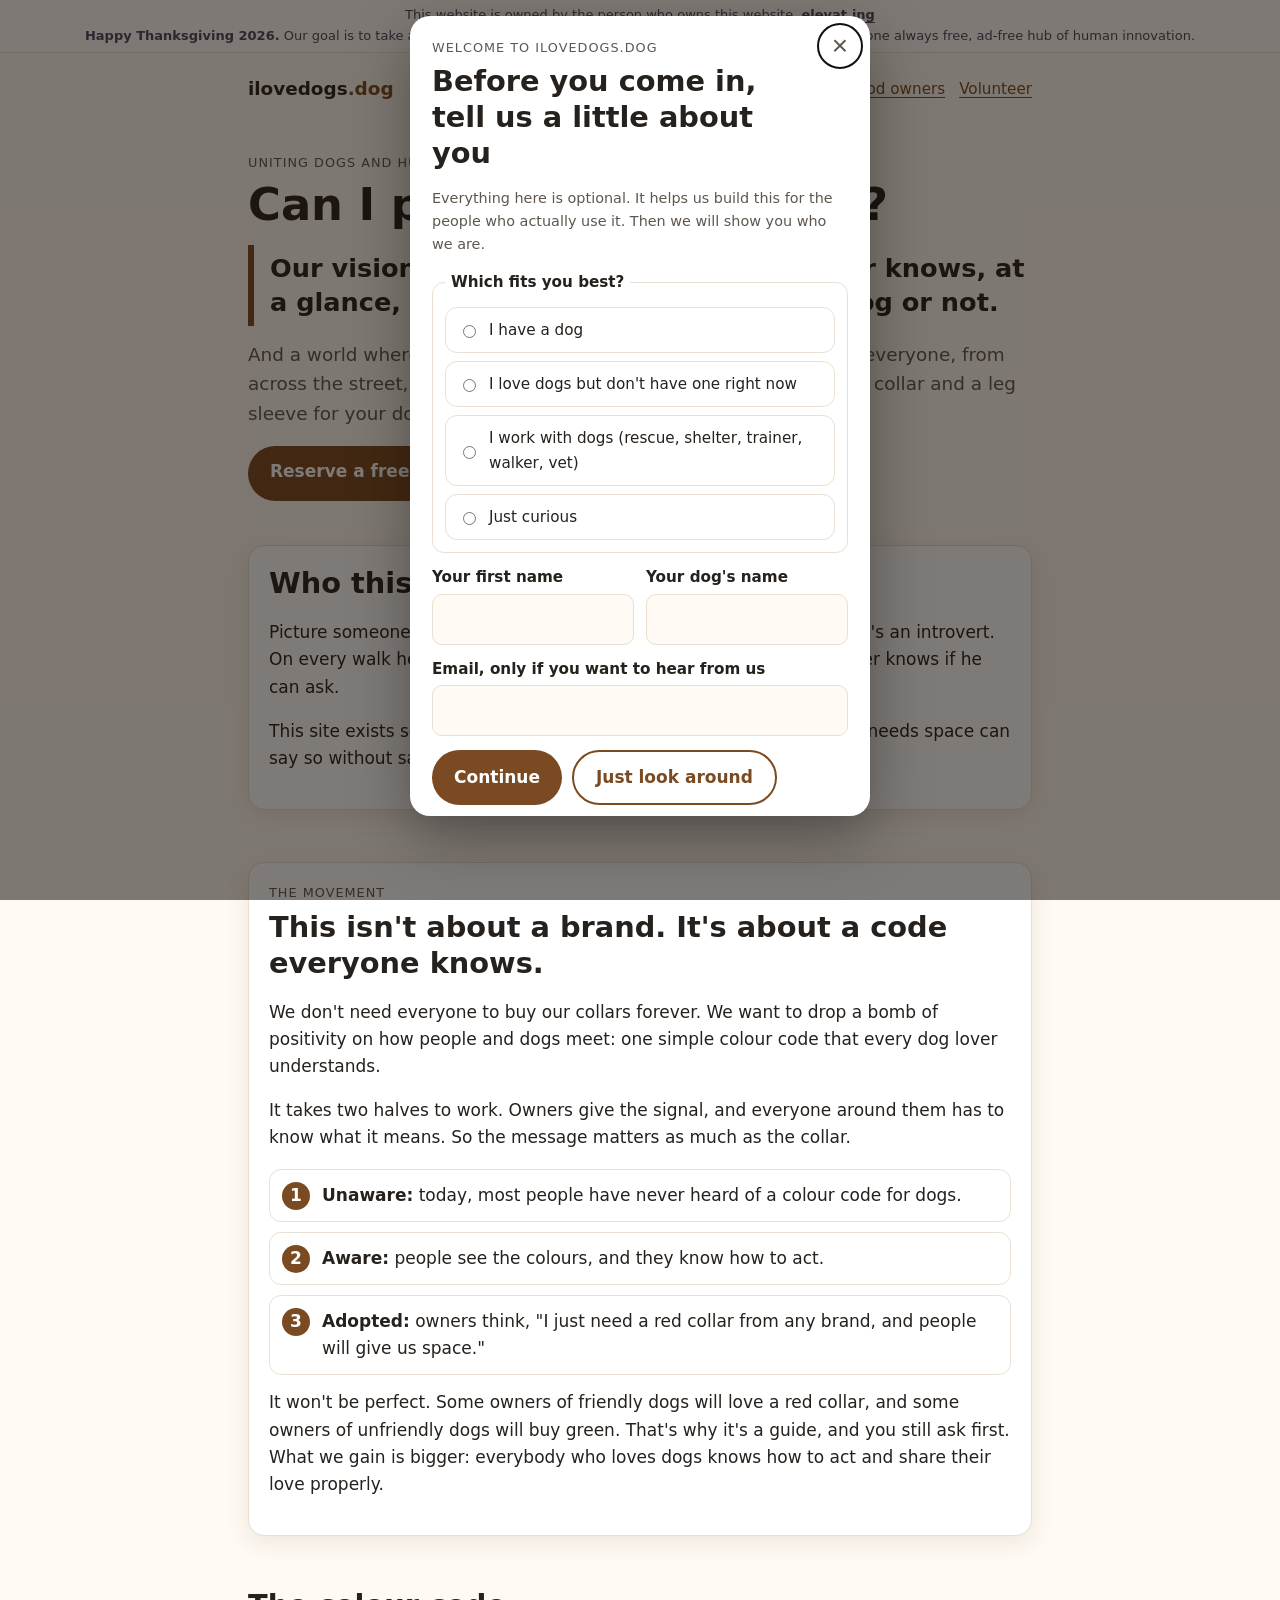
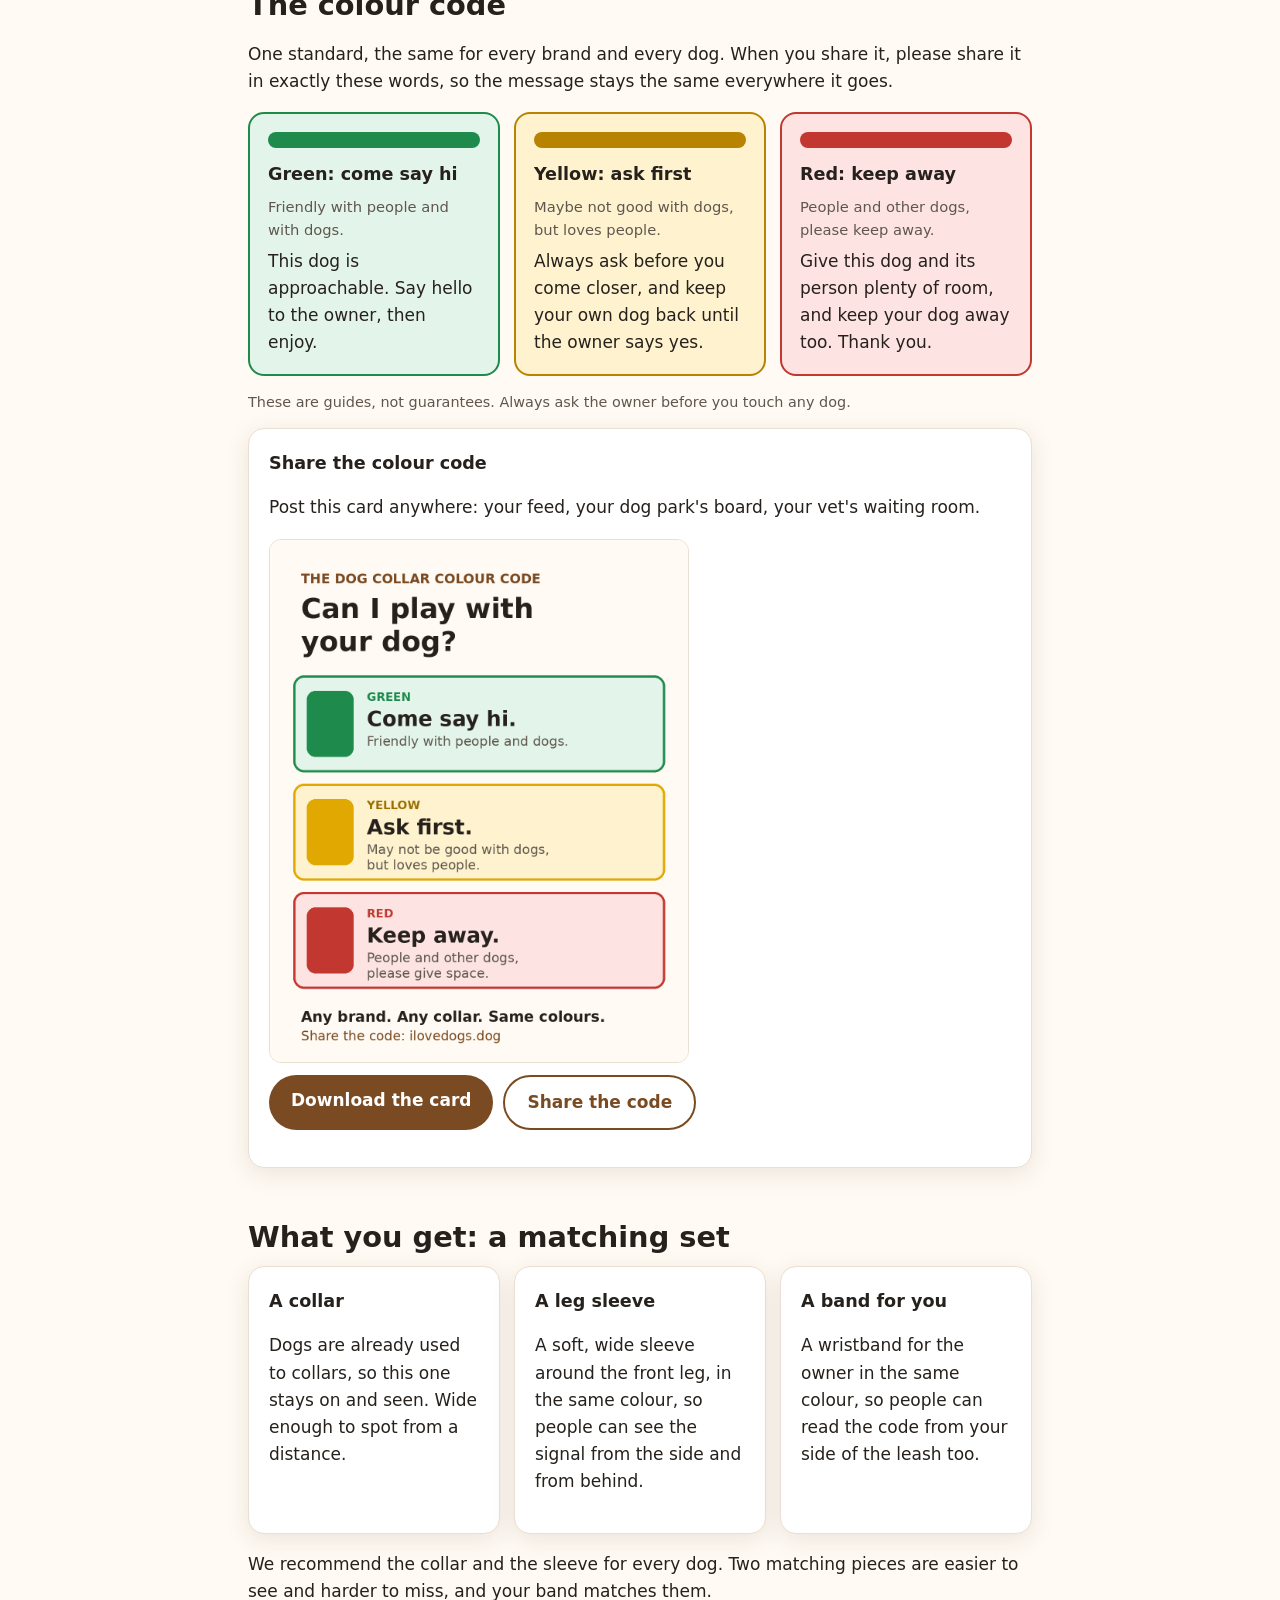
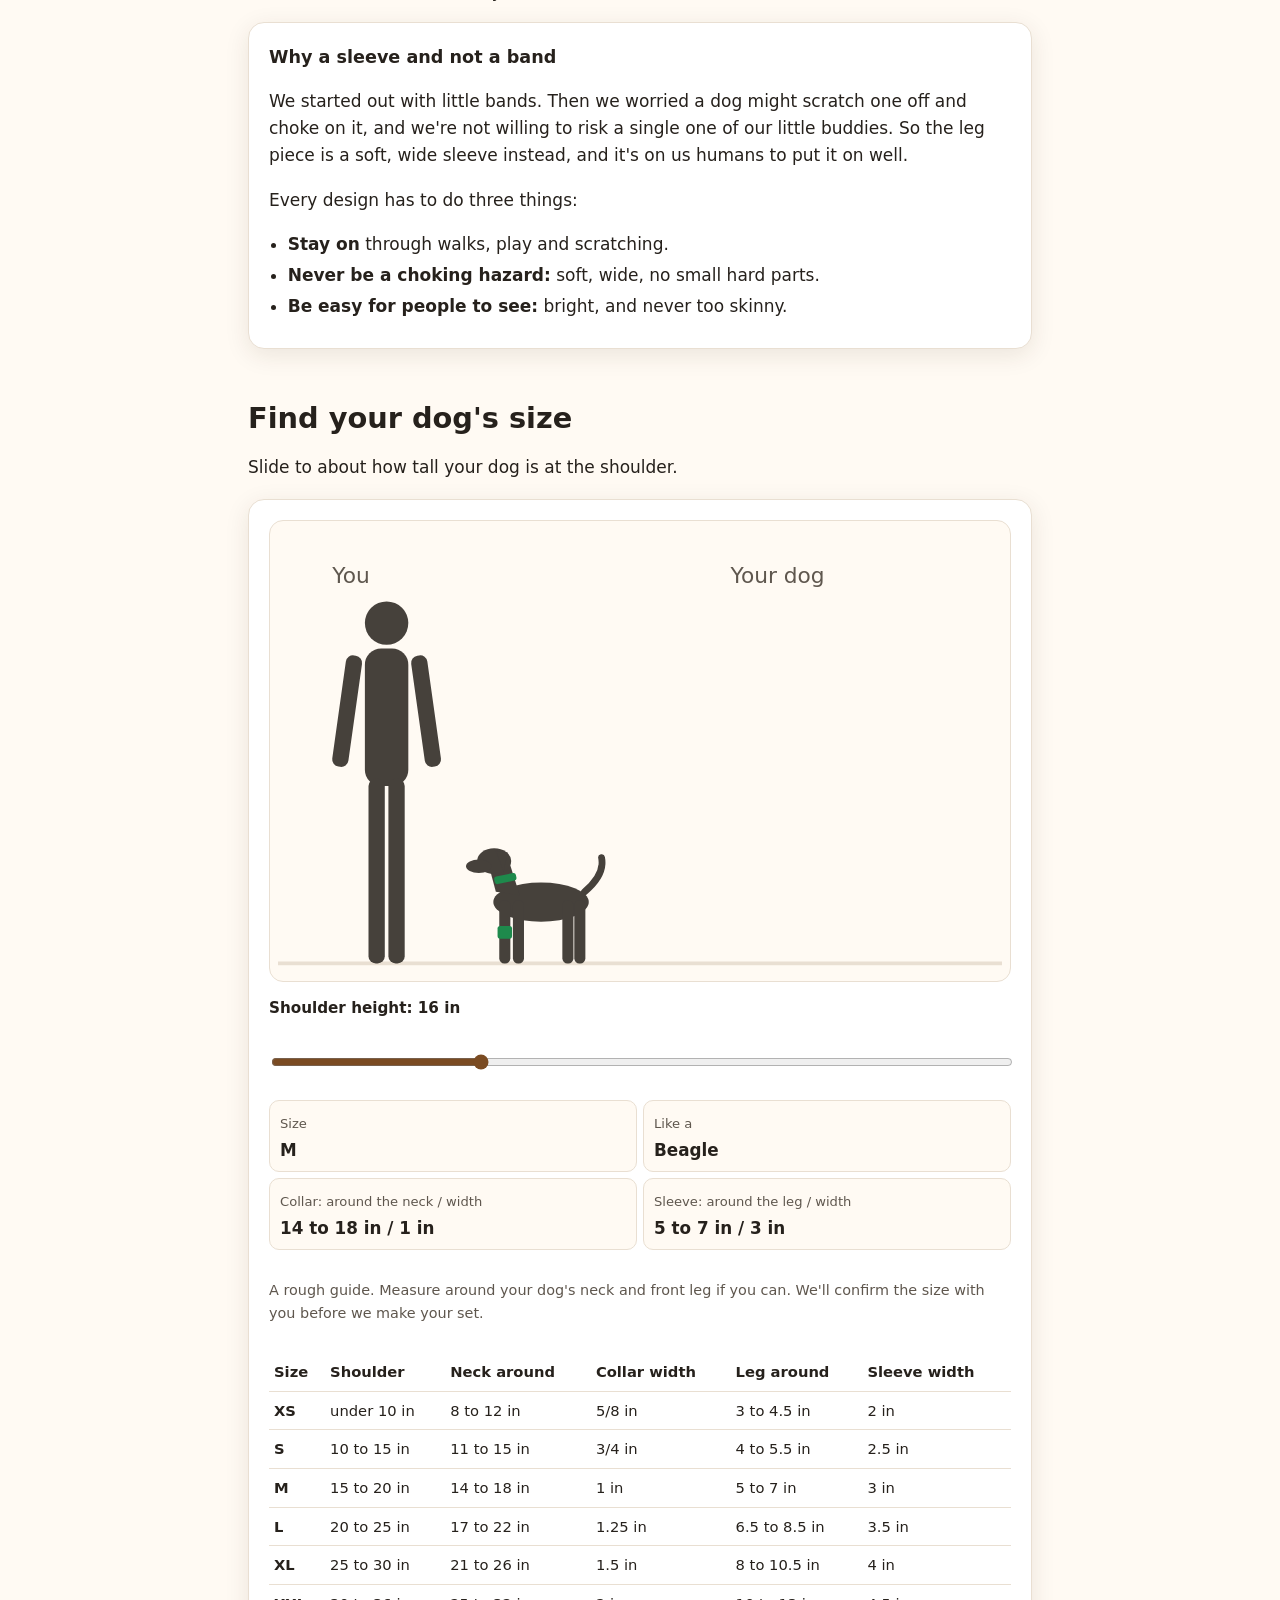
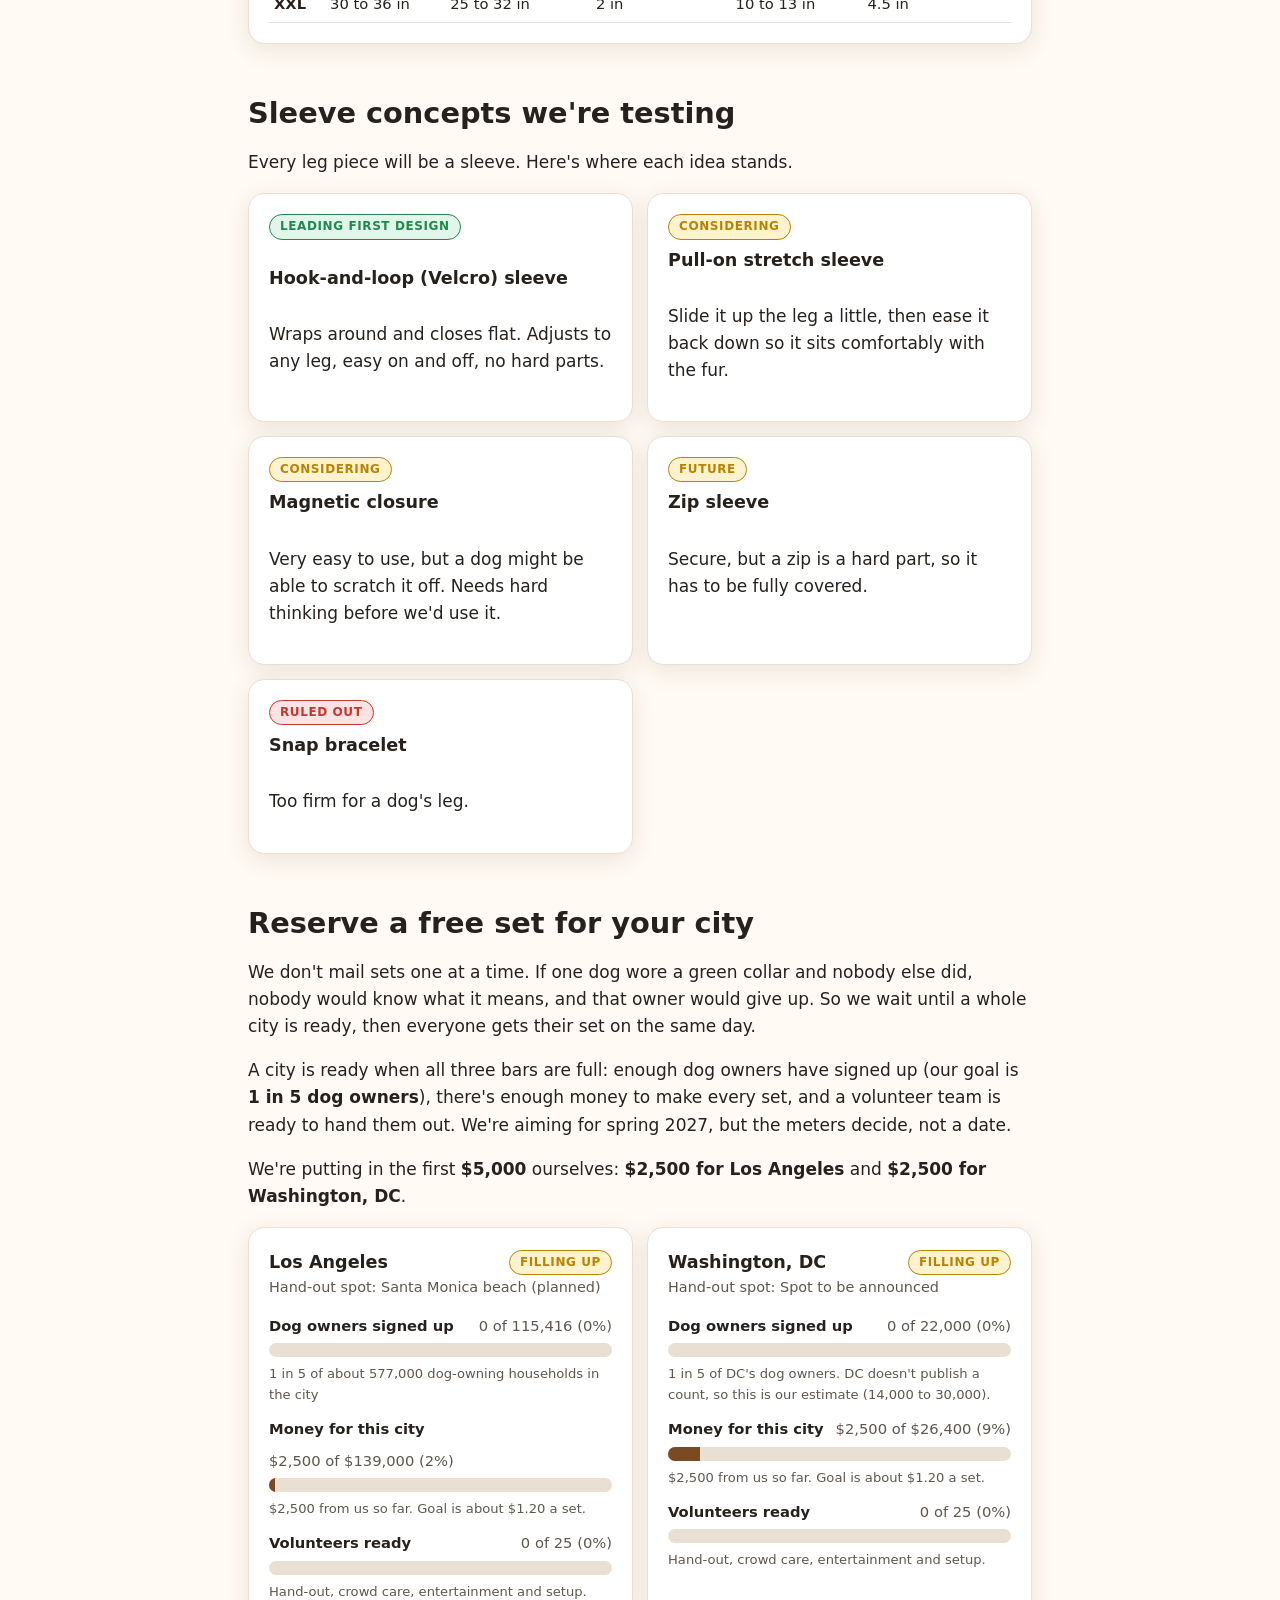
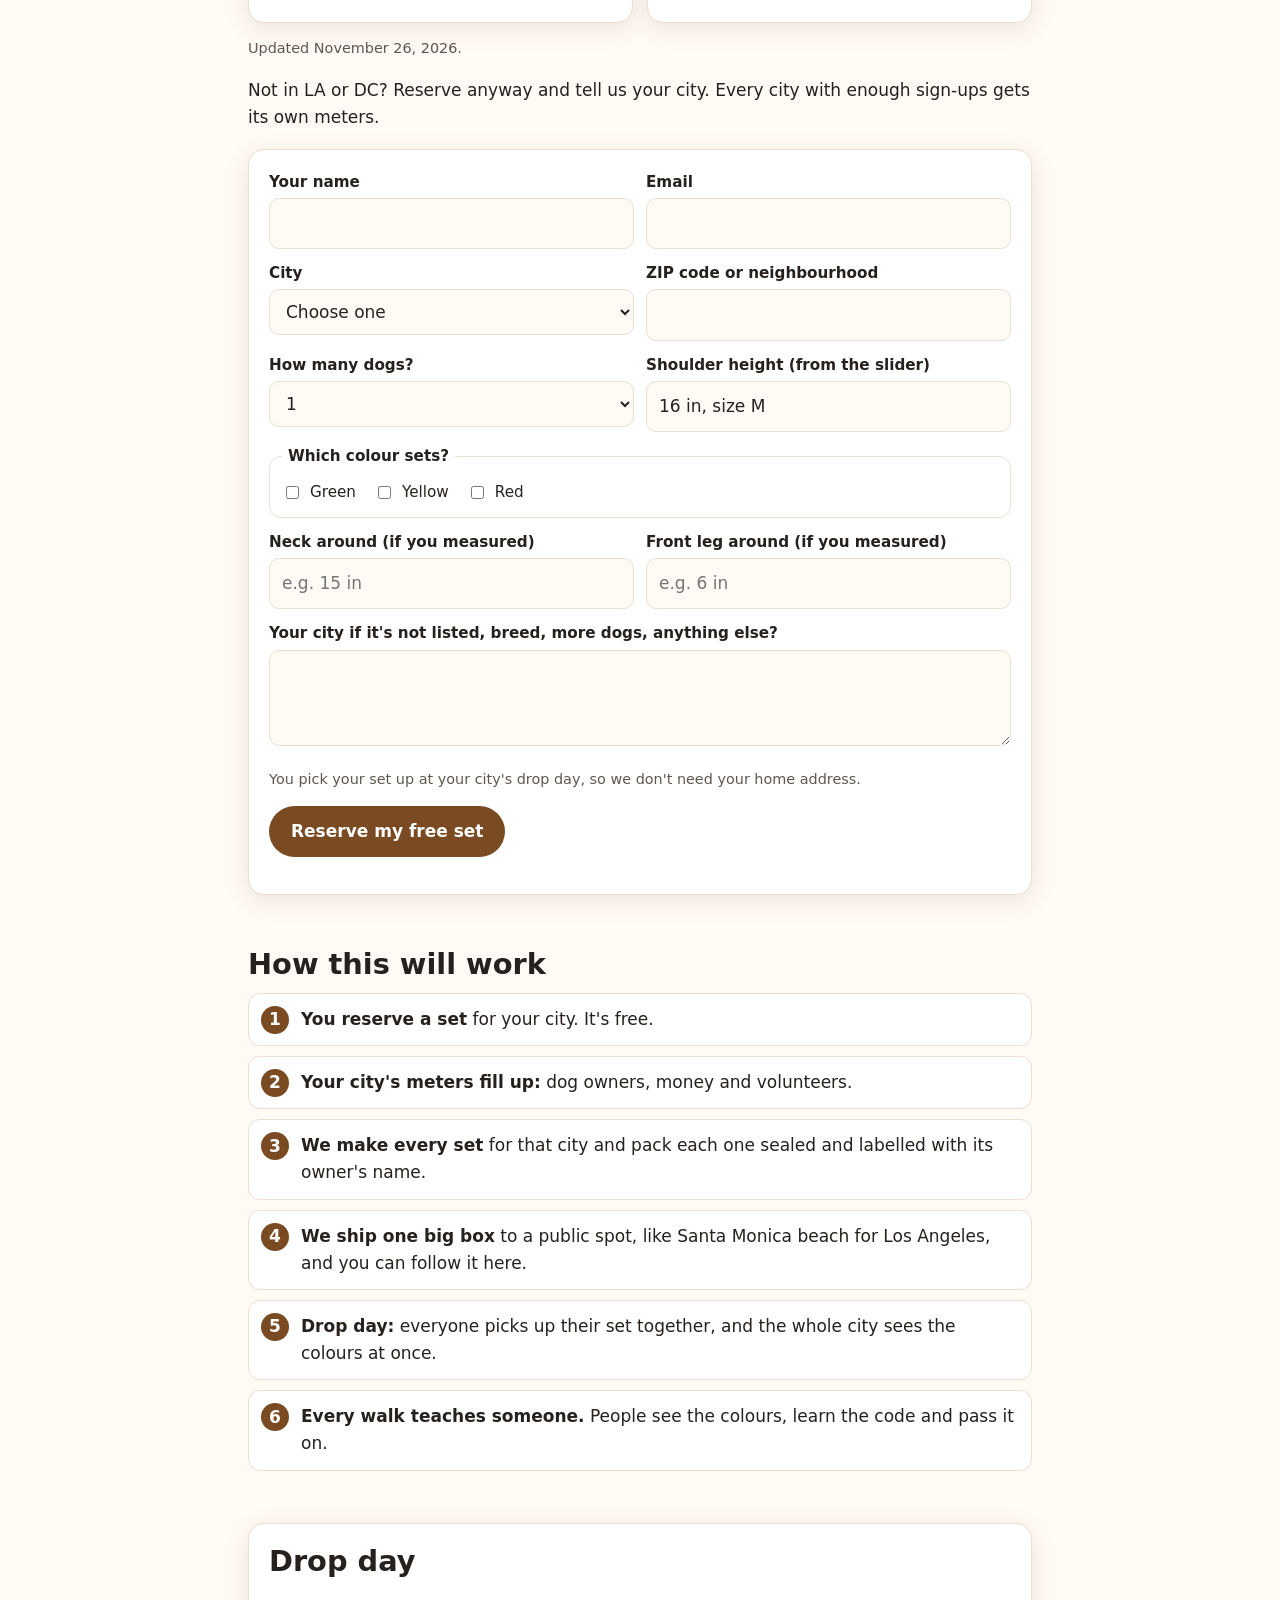
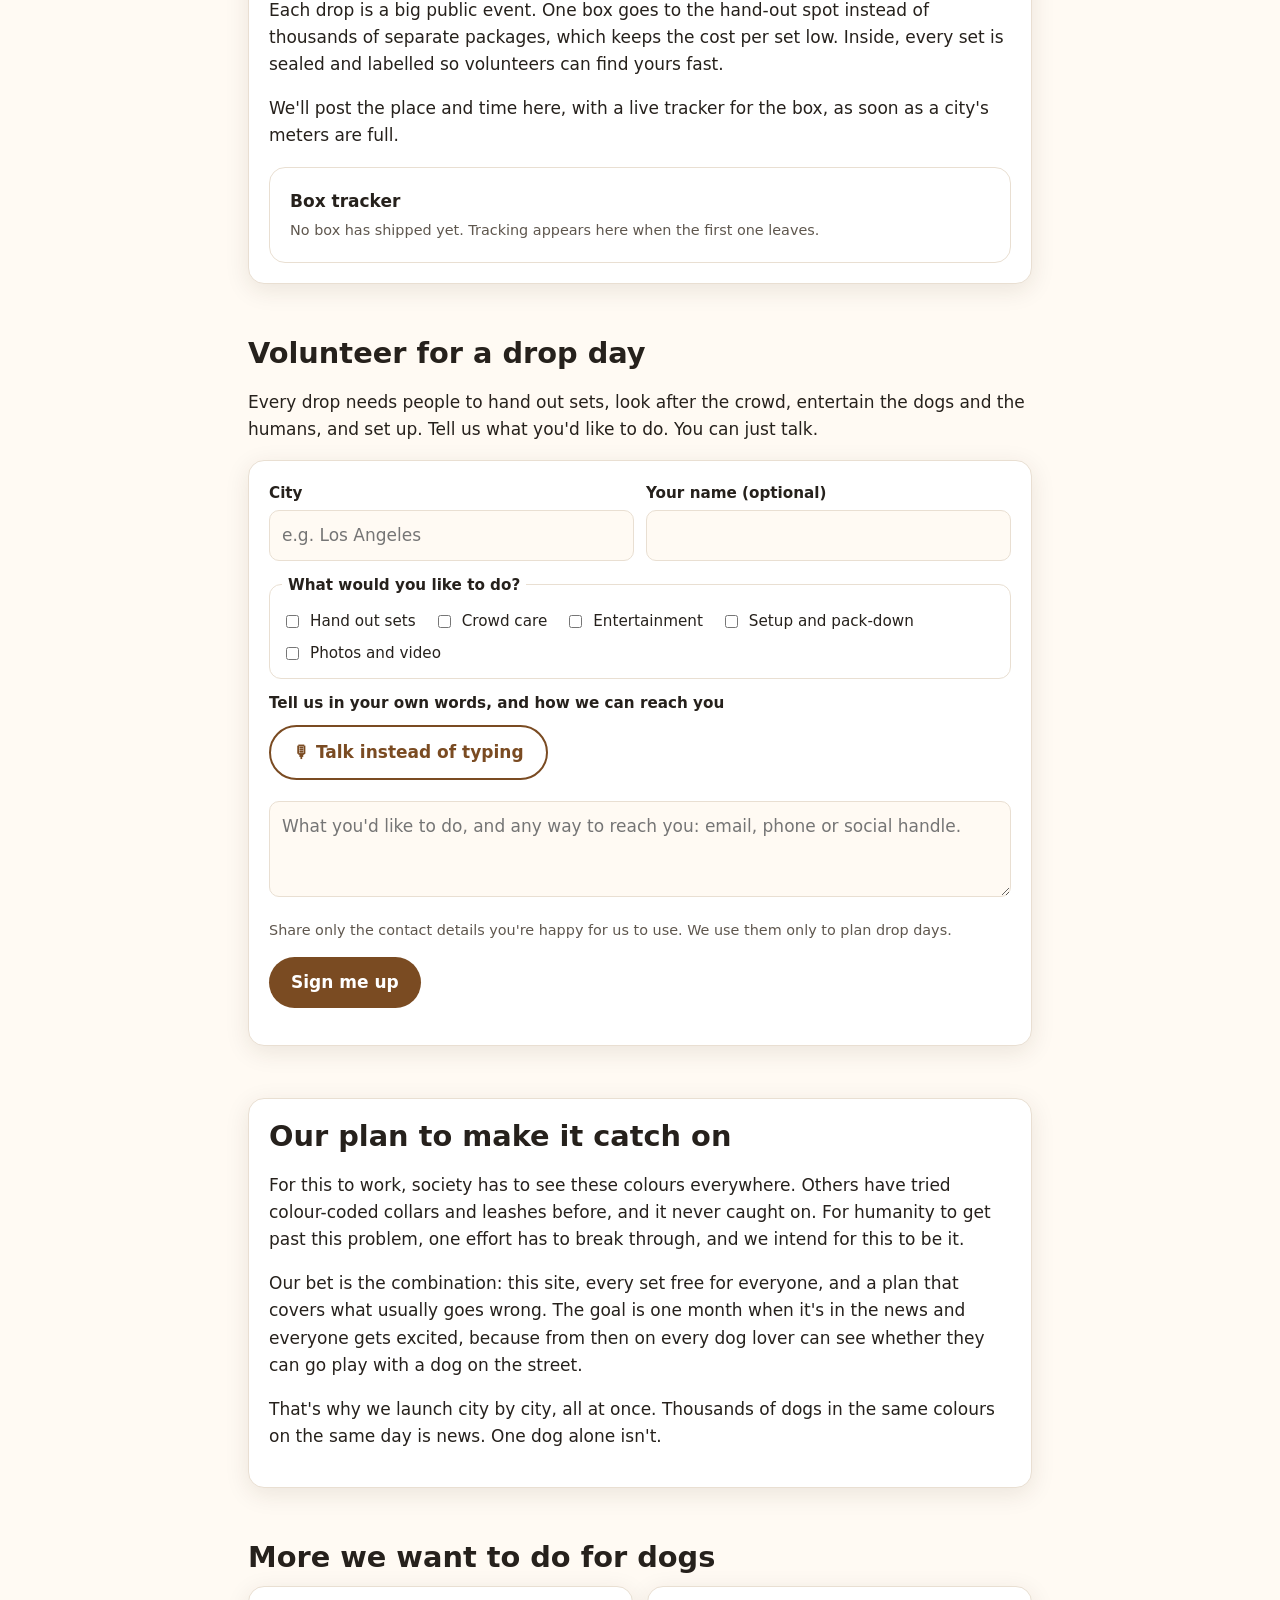
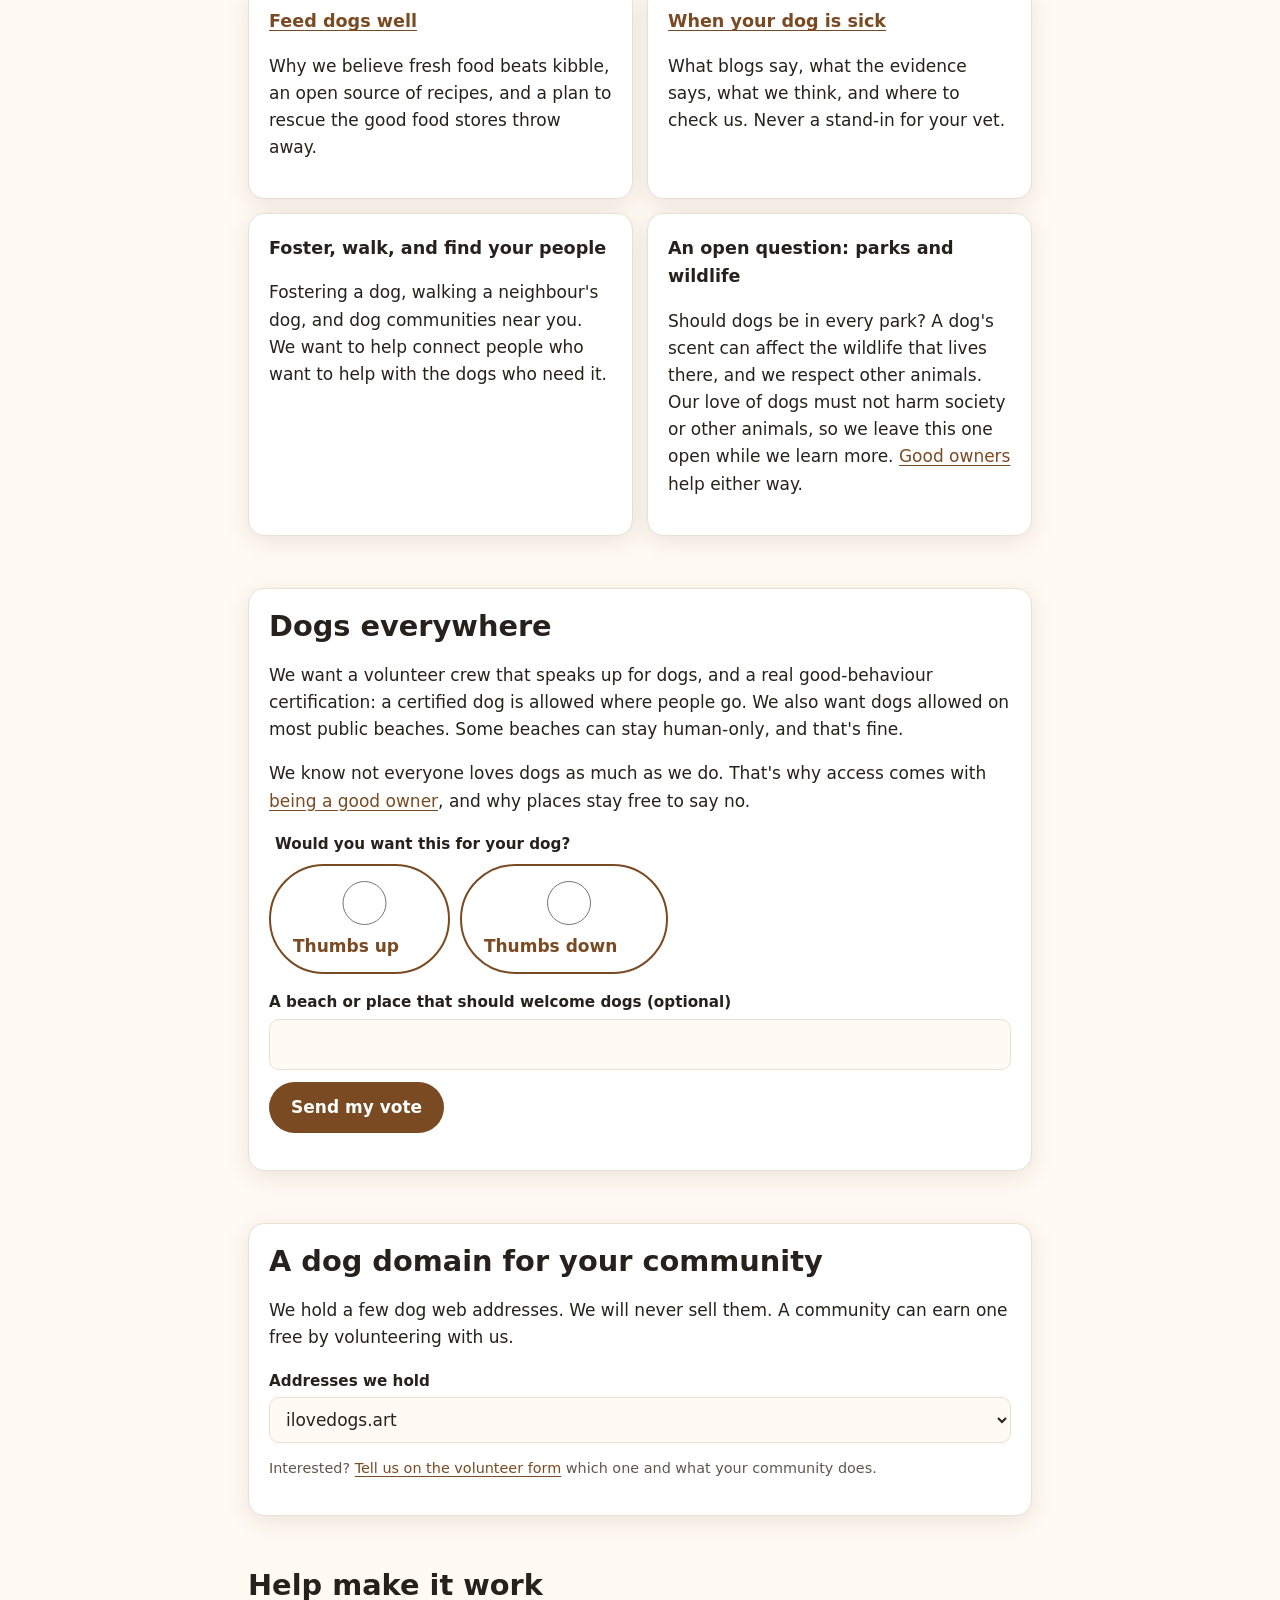
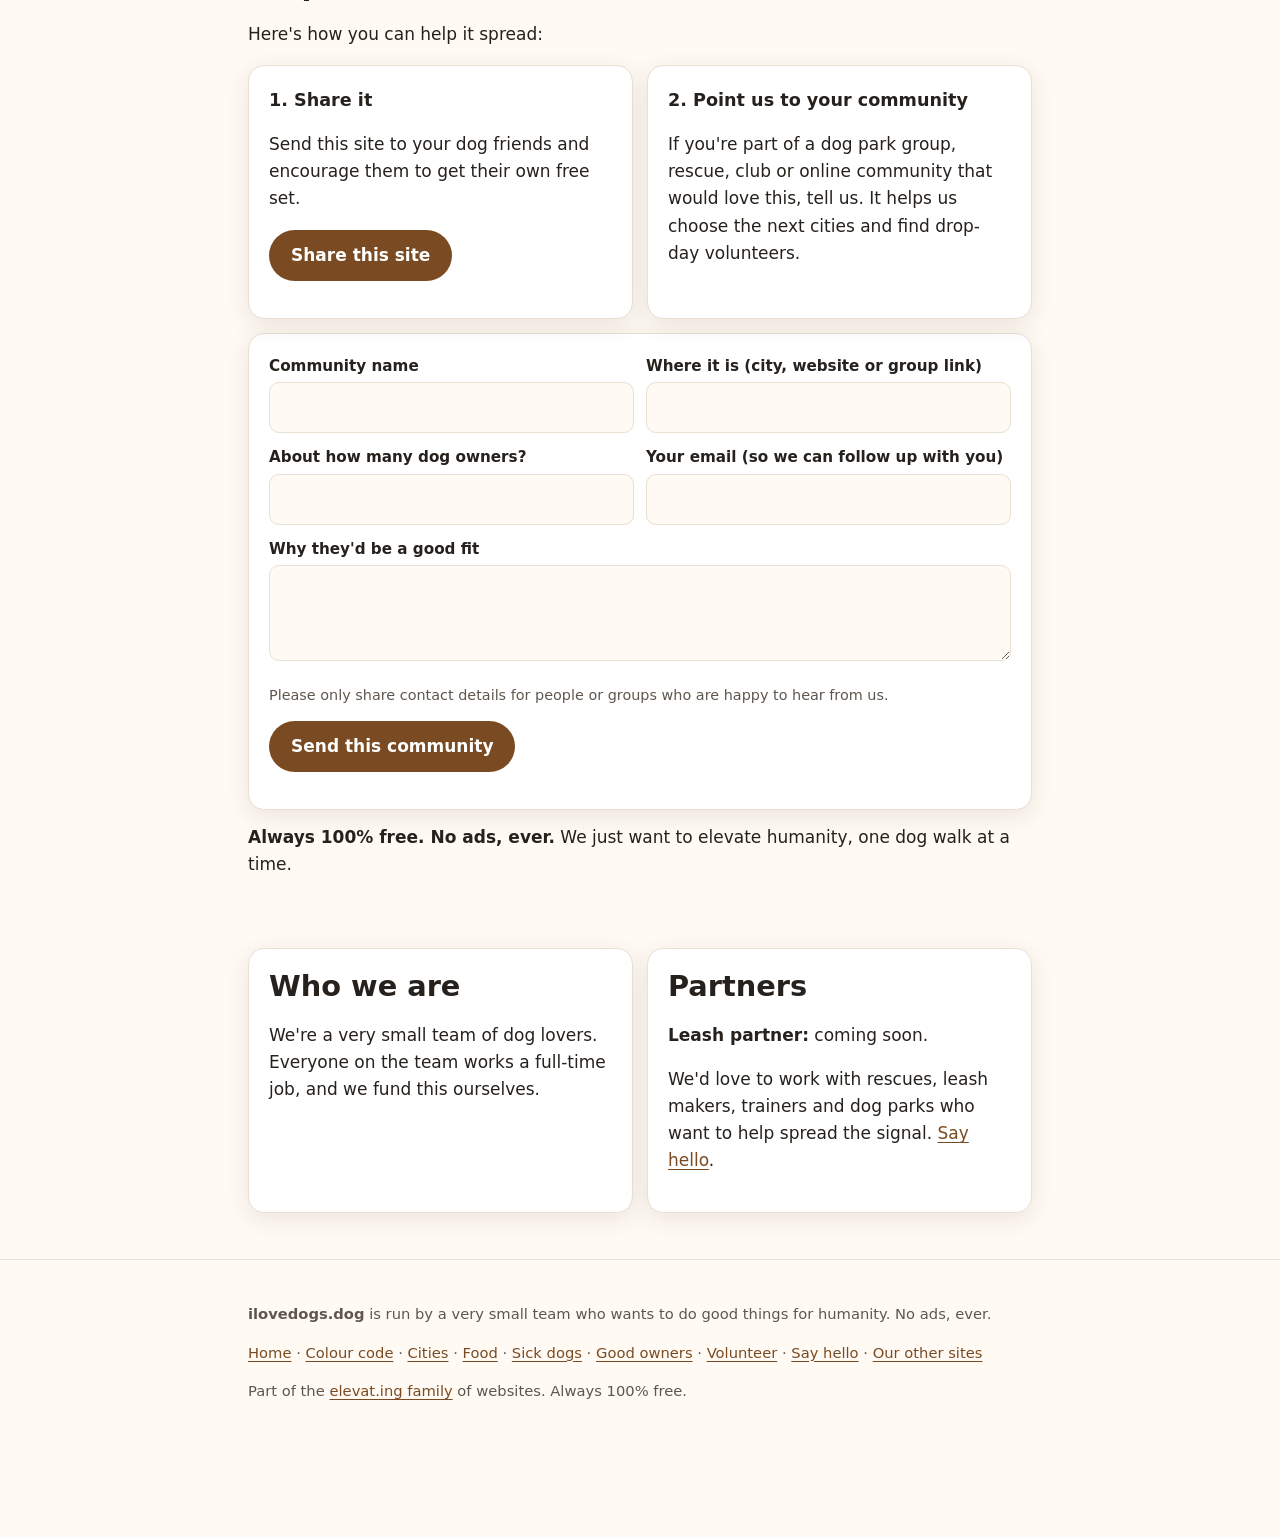
==== commit e9120d10: "ilovedogs: closer wording for certification, beaches, parks and sick-dog note (M-1222, M-1223, M-122" ====
--- a/index.html
+++ b/index.html
@@ -362,7 +362,7 @@
       </div>
       <div class="card" id="parks">
         <h3>An open question: parks and wildlife</h3>
-        <p>Many parks keep dogs out to protect wildlife. Some of those reasons are real, and some may not be. We want to look at the evidence park by park, and push for access where it is safe. <a href="/good-owners.html">Good owners</a> make that case for us.</p>
+        <p>Should dogs be in every park? A dog's scent can affect the wildlife that lives there, and we respect other animals. Our love of dogs must not harm society or other animals, so we leave this one open while we learn more. <a href="/good-owners.html">Good owners</a> help either way.</p>
       </div>
     </div>
   </div>
@@ -372,18 +372,18 @@
   <div class="wrap">
     <div class="card">
       <h2>Dogs everywhere</h2>
-      <p>We would love to see a "dogs welcome" certification for places that want dogs: cafes, shops, offices, and especially beaches. A place earns it, shows it, and dog owners know they are wanted.</p>
+      <p>We want a volunteer crew that speaks up for dogs, and a real good-behaviour certification: a certified dog is allowed where people go. We also want dogs allowed on most public beaches. Some beaches can stay human-only, and that's fine.</p>
       <p>We know not everyone loves dogs as much as we do. That's why access comes with <a href="/good-owners.html">being a good owner</a>, and why places stay free to say no.</p>
       <form data-send="ilovedogs.dog: dogs everywhere vote" data-ok="Thank you! We've counted your vote.">
         <input class="hp" type="checkbox" name="botcheck" tabindex="-1" autocomplete="off">
         <fieldset style="border:0;padding:0;margin:12px 0 0">
-          <legend>Should more beaches welcome dogs?</legend>
+          <legend>Would you want this for your dog?</legend>
           <div class="btn-row">
             <label class="btn ghost"><input type="radio" name="beaches" value="thumbs up" required> Thumbs up</label>
             <label class="btn ghost"><input type="radio" name="beaches" value="thumbs down"> Thumbs down</label>
           </div>
         </fieldset>
-        <div style="margin-top:12px"><label for="de-place">A place that should welcome dogs (optional)</label><input id="de-place" name="place"></div>
+        <div style="margin-top:12px"><label for="de-place">A beach or place that should welcome dogs (optional)</label><input id="de-place" name="place"></div>
         <button class="btn" type="submit" style="margin-top:12px">Send my vote</button>
         <p class="status" role="status" aria-live="polite"></p>
       </form>
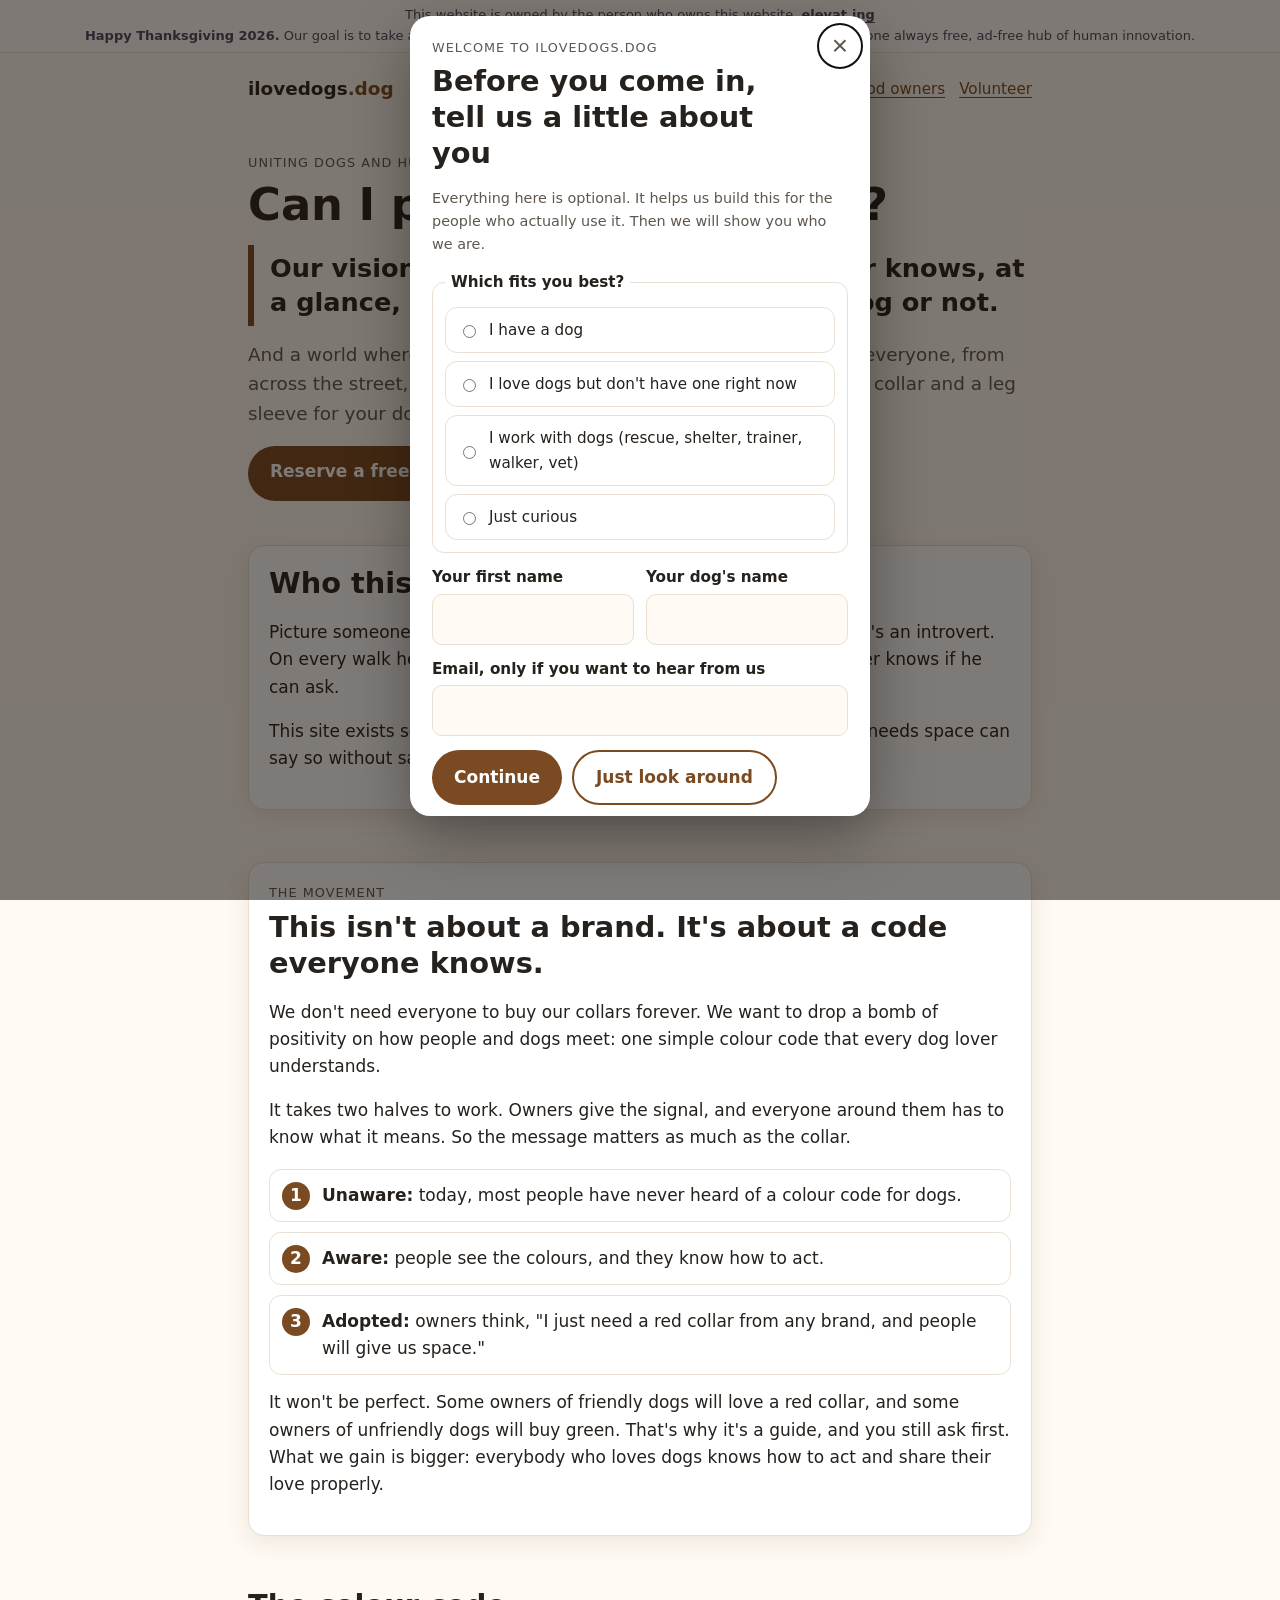
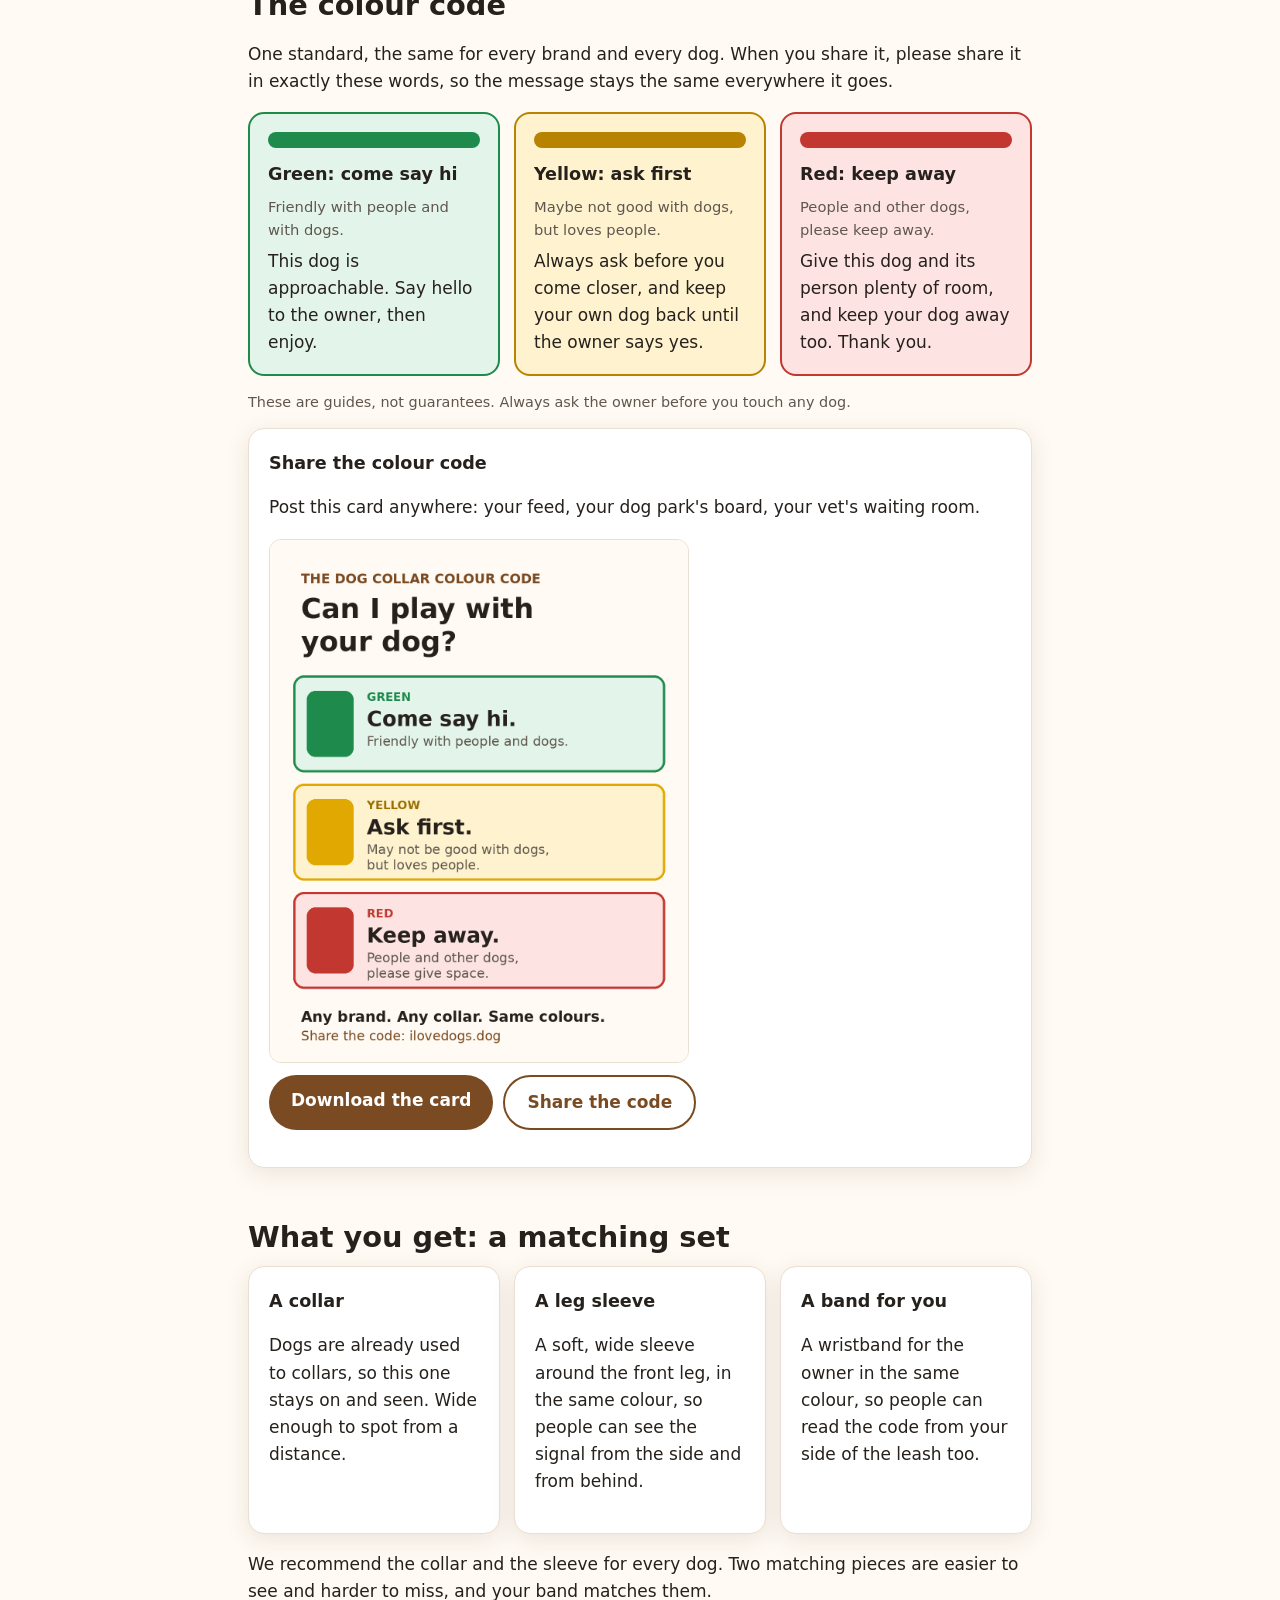
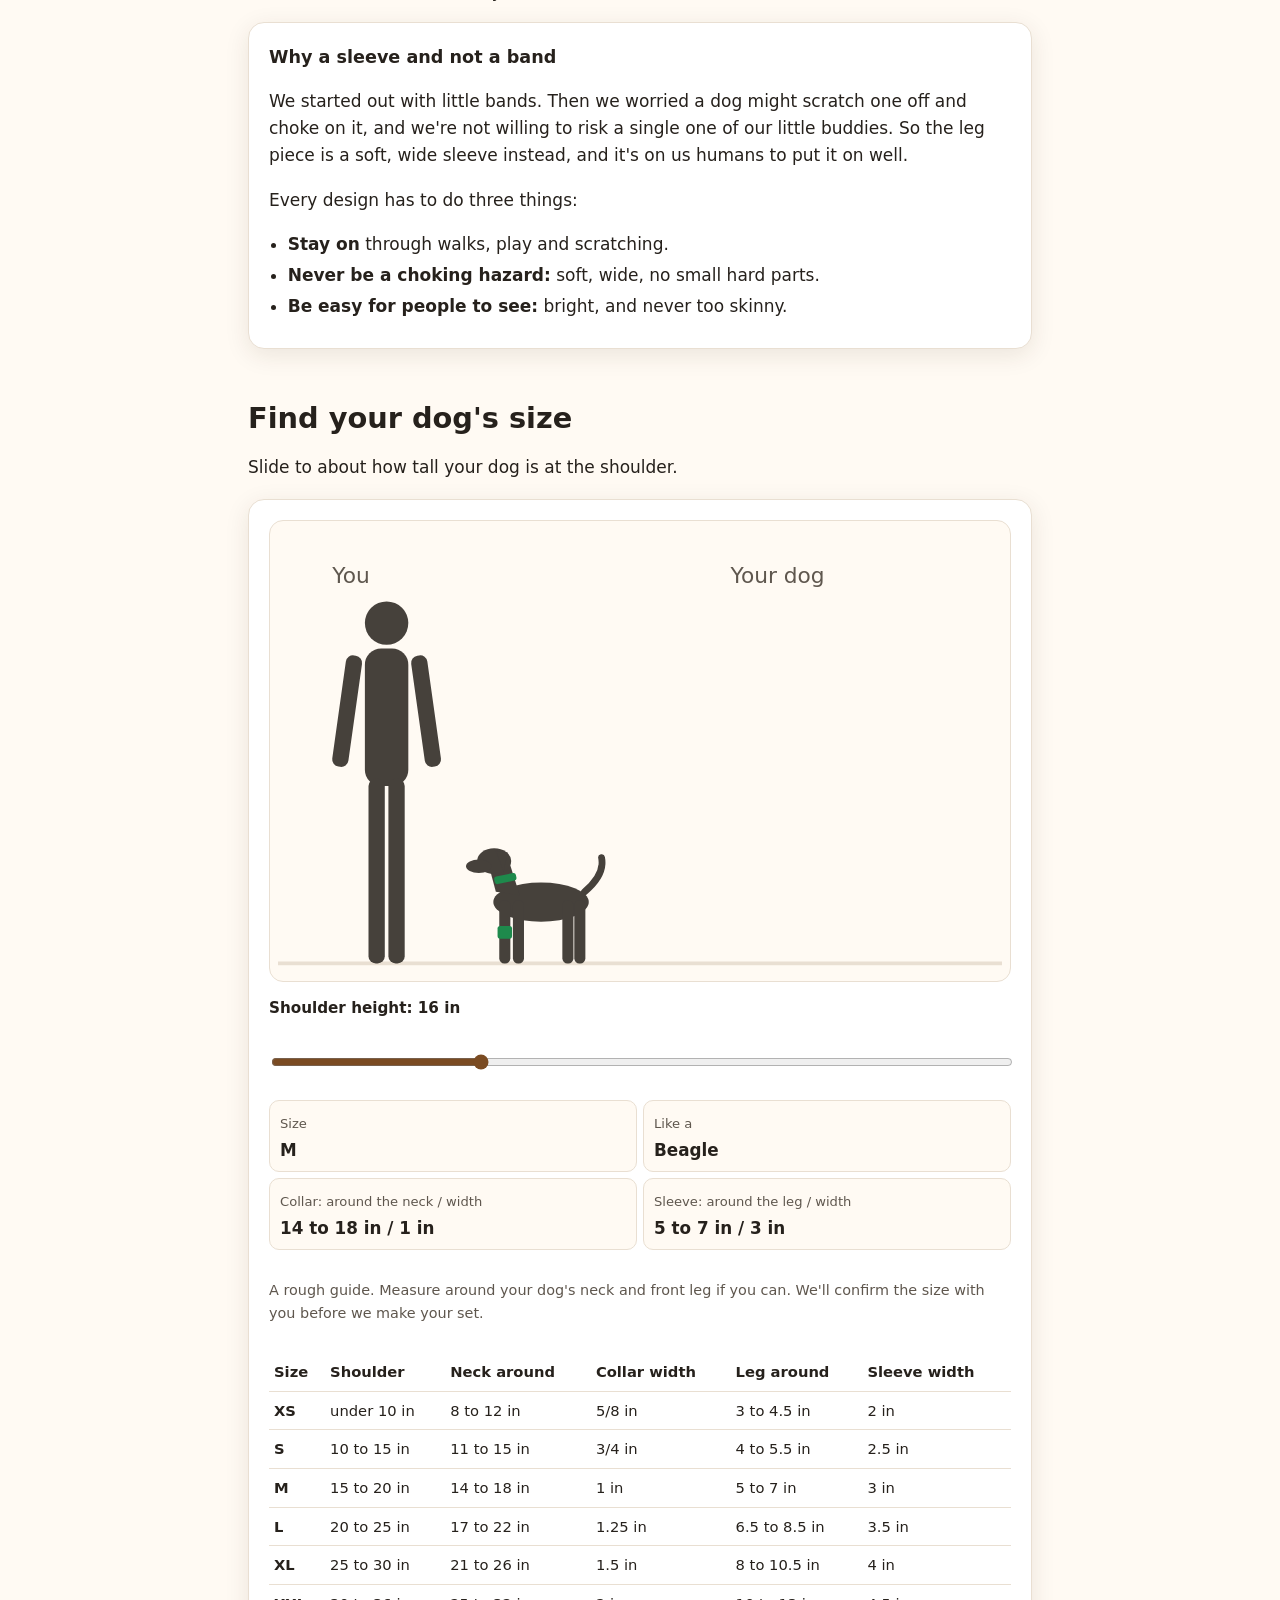
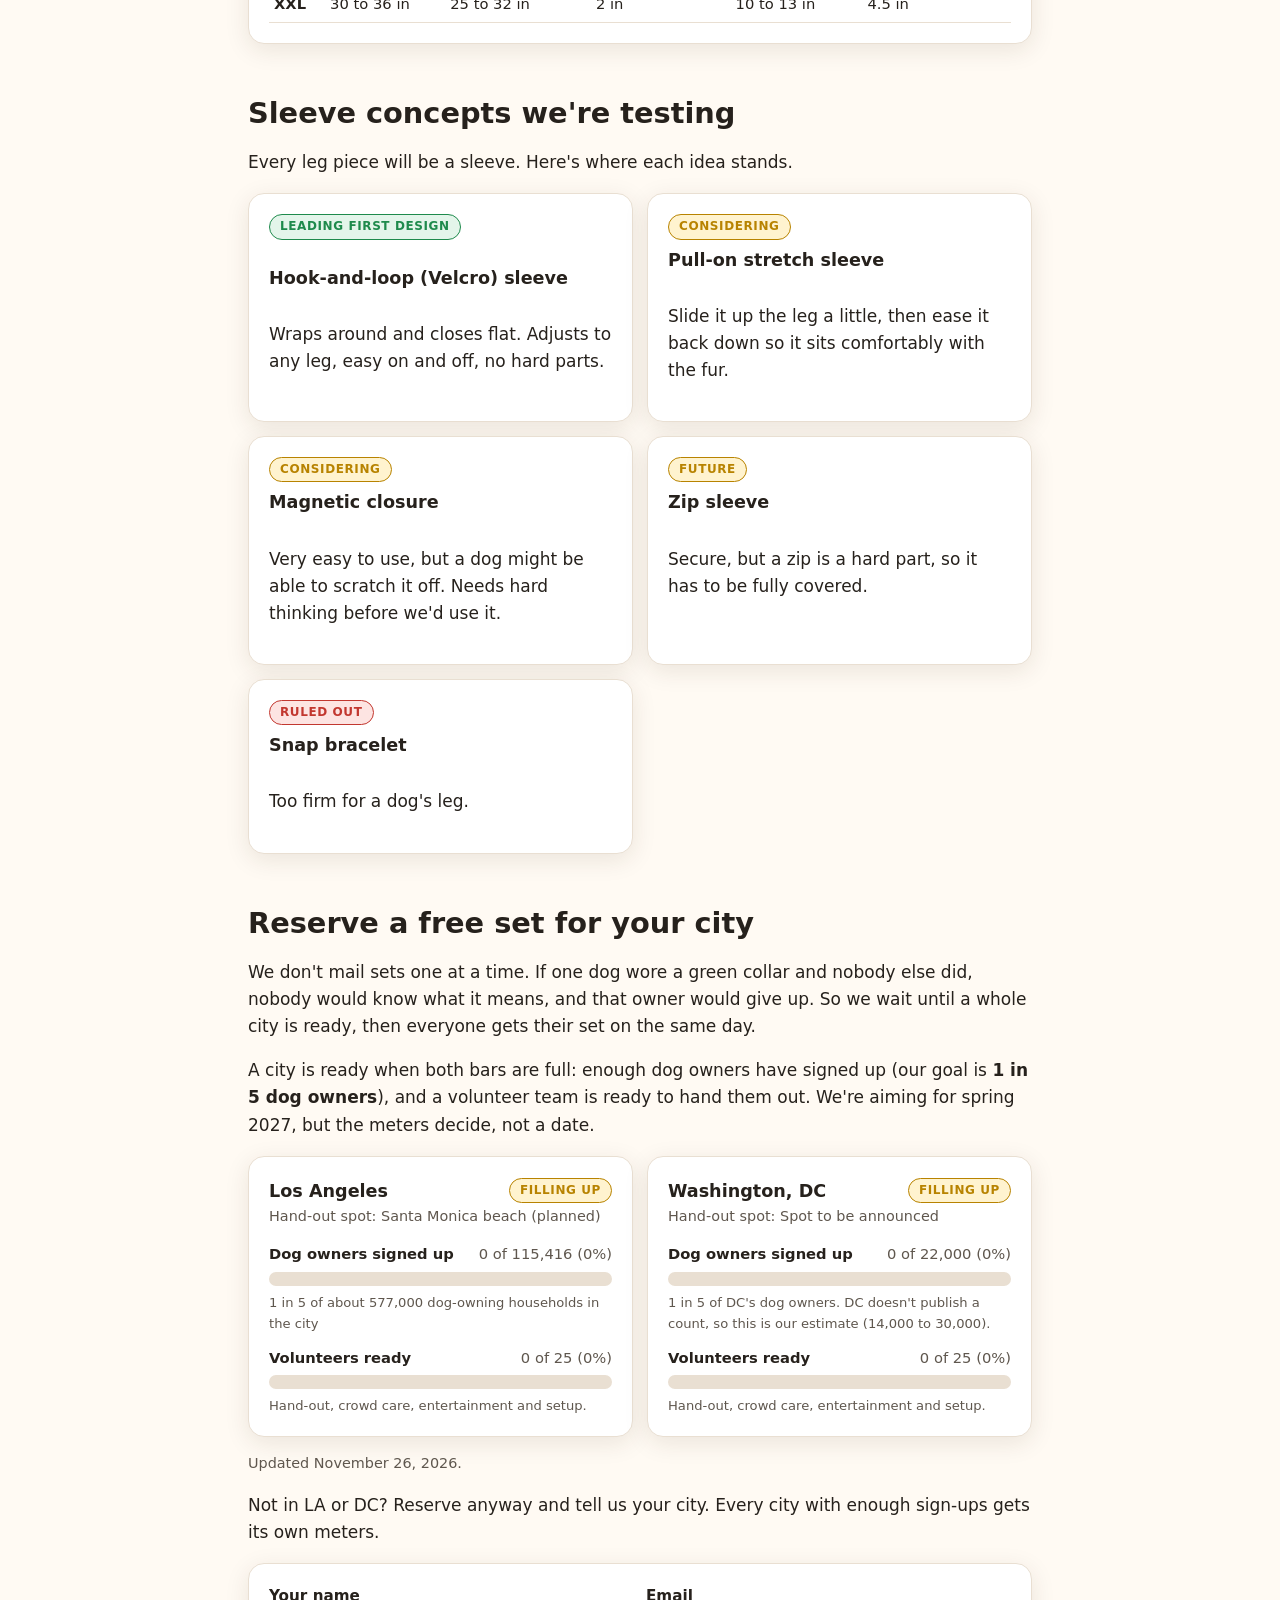
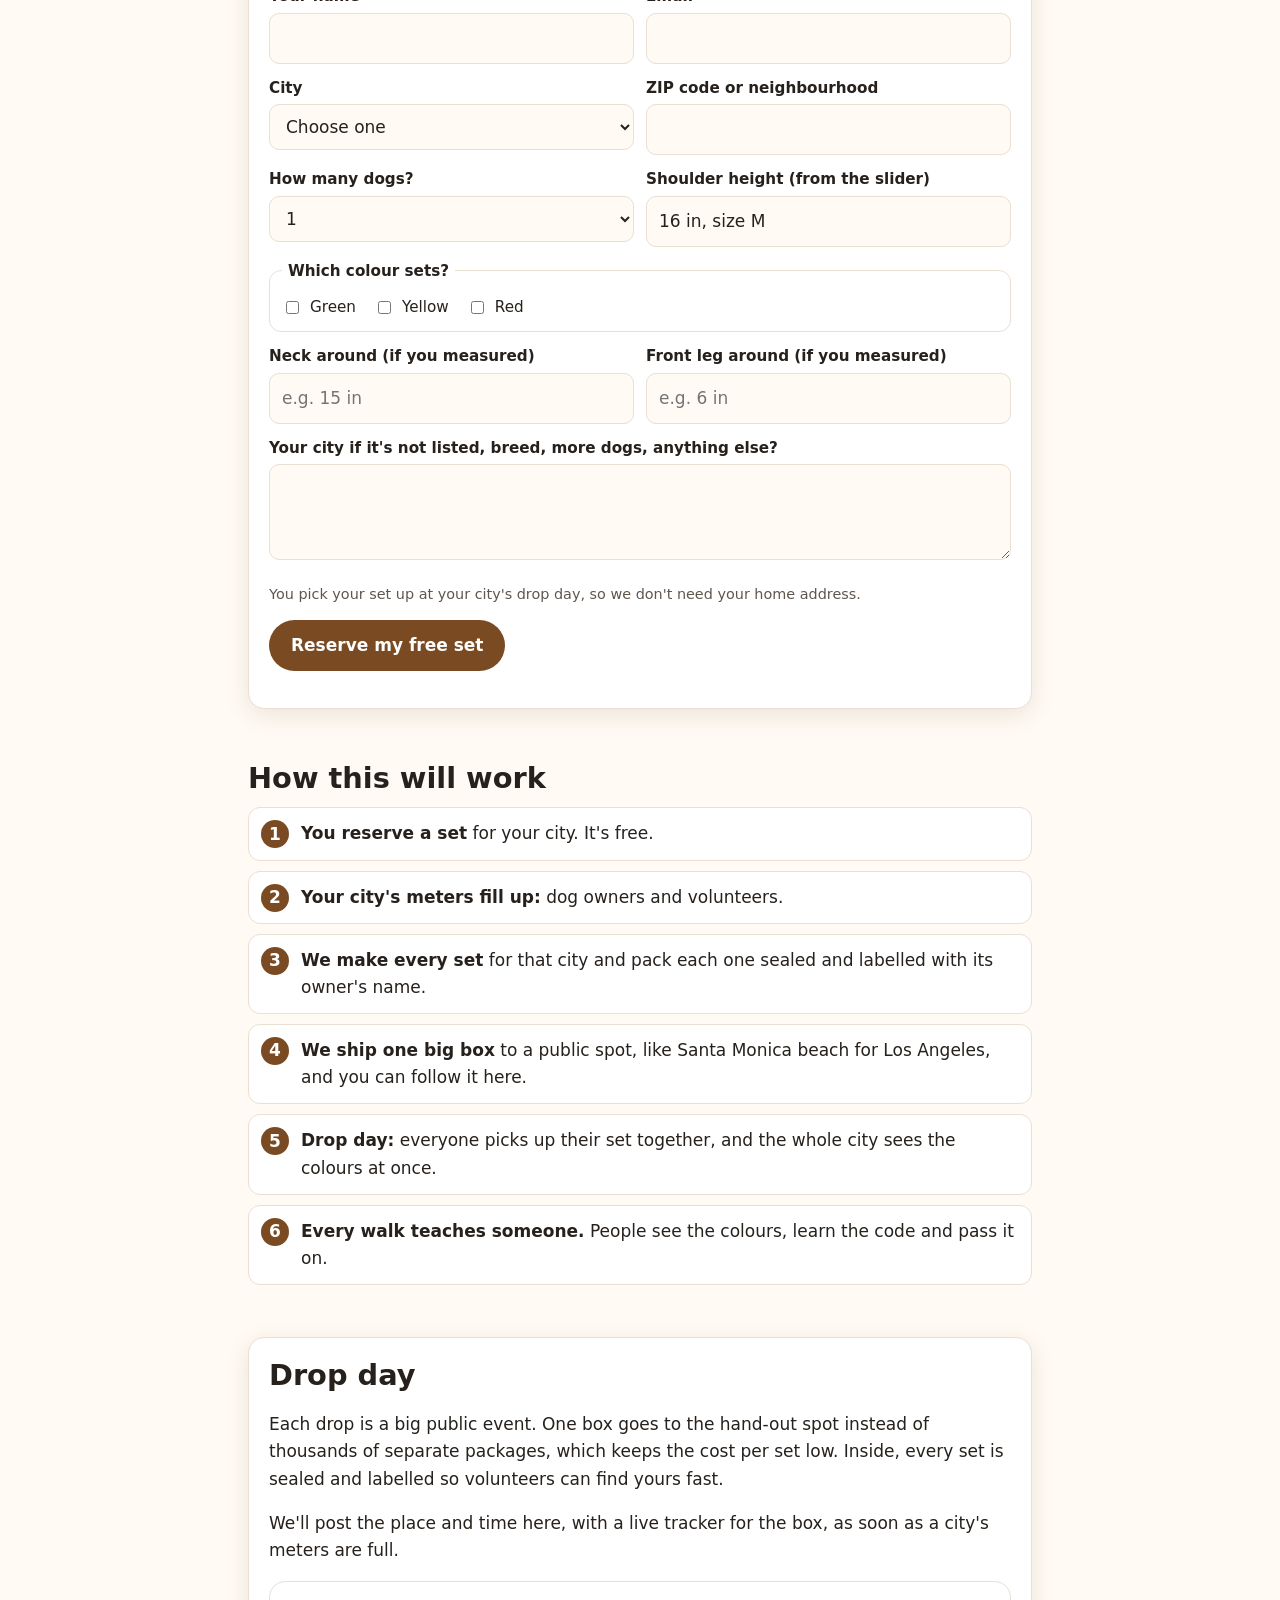
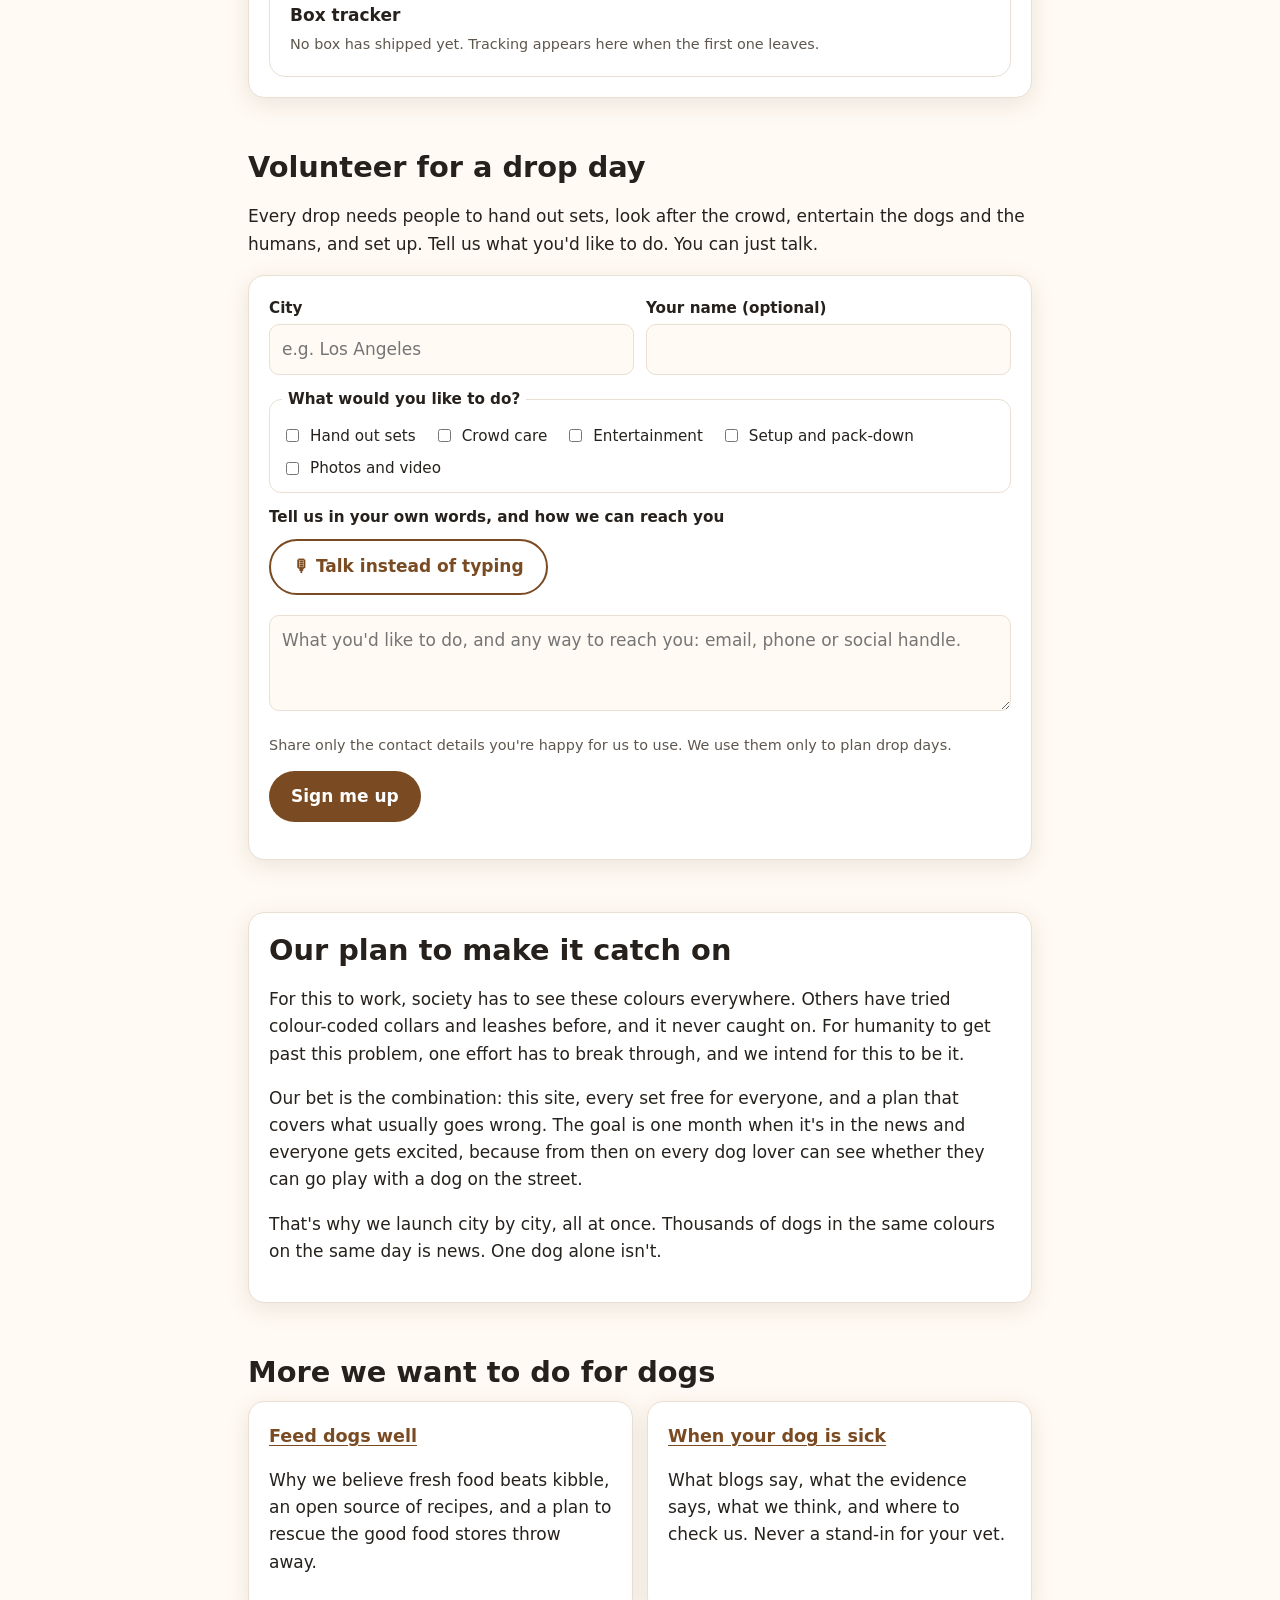
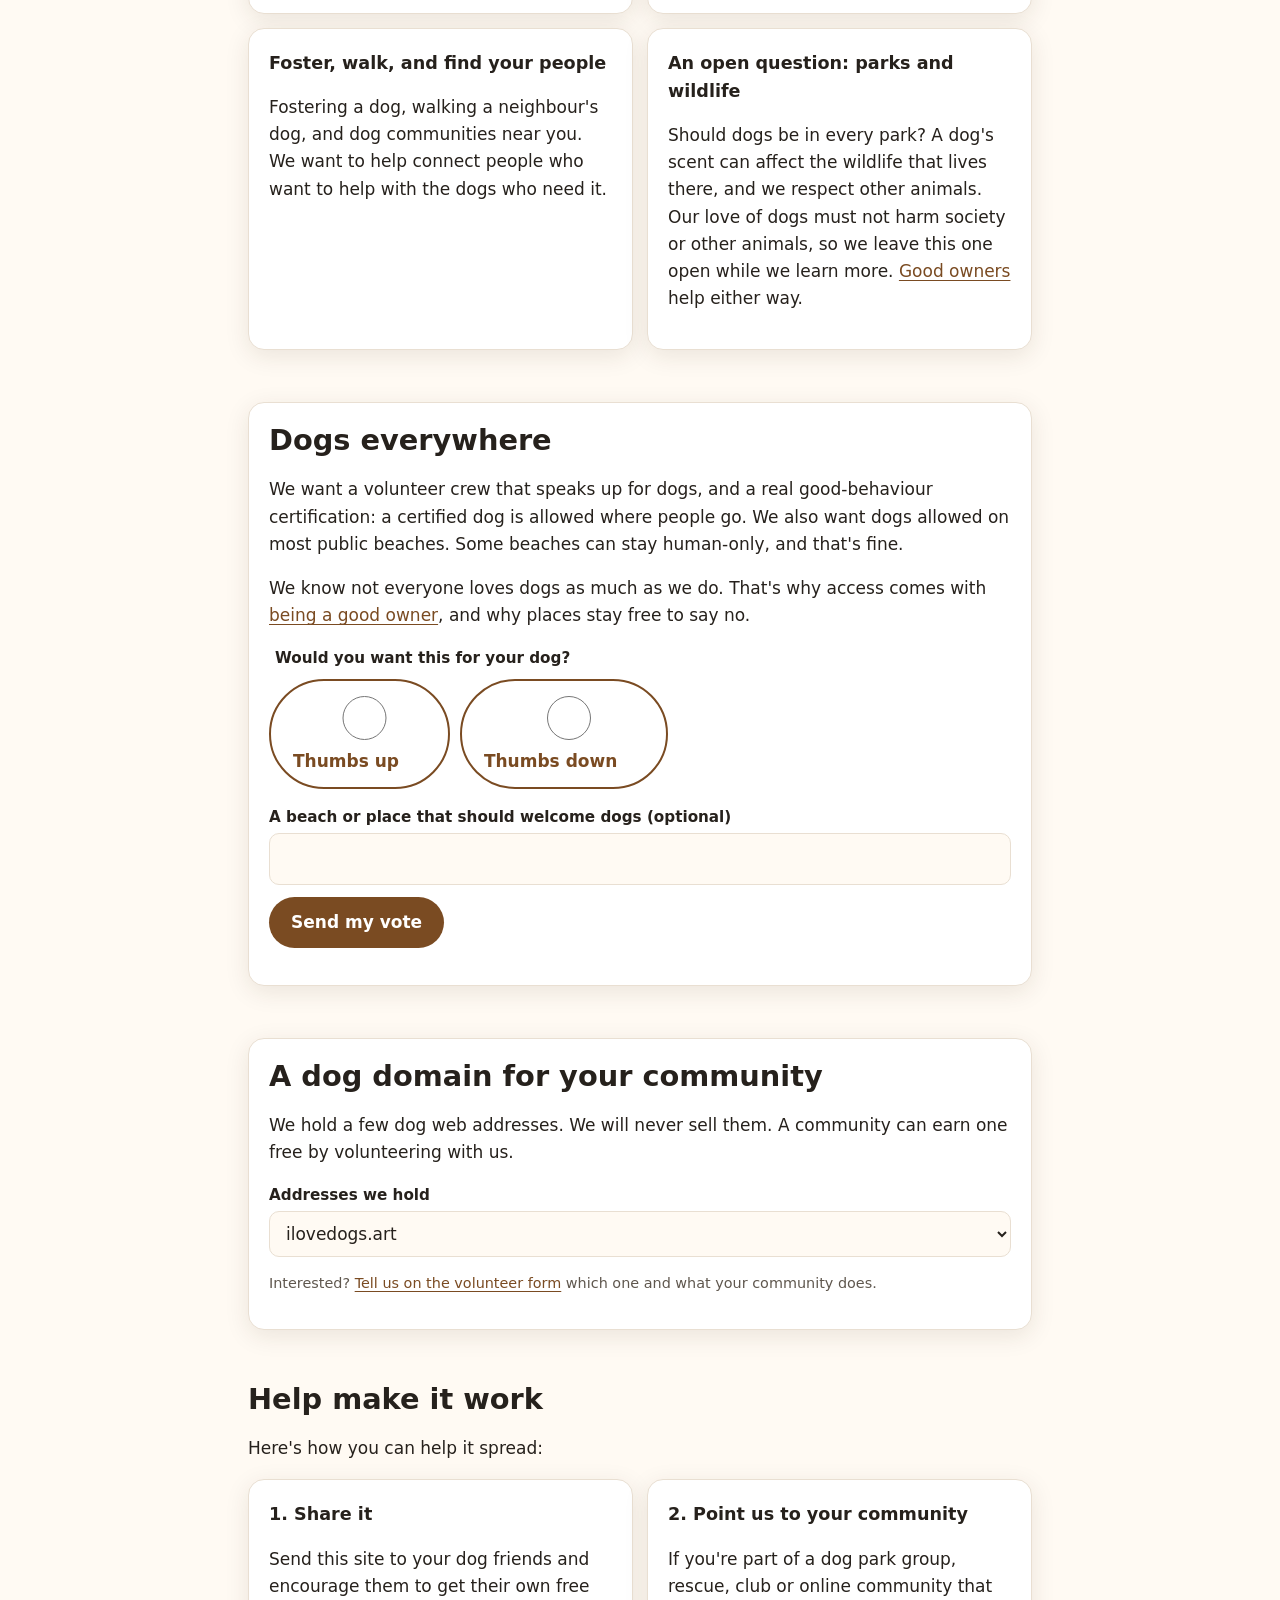
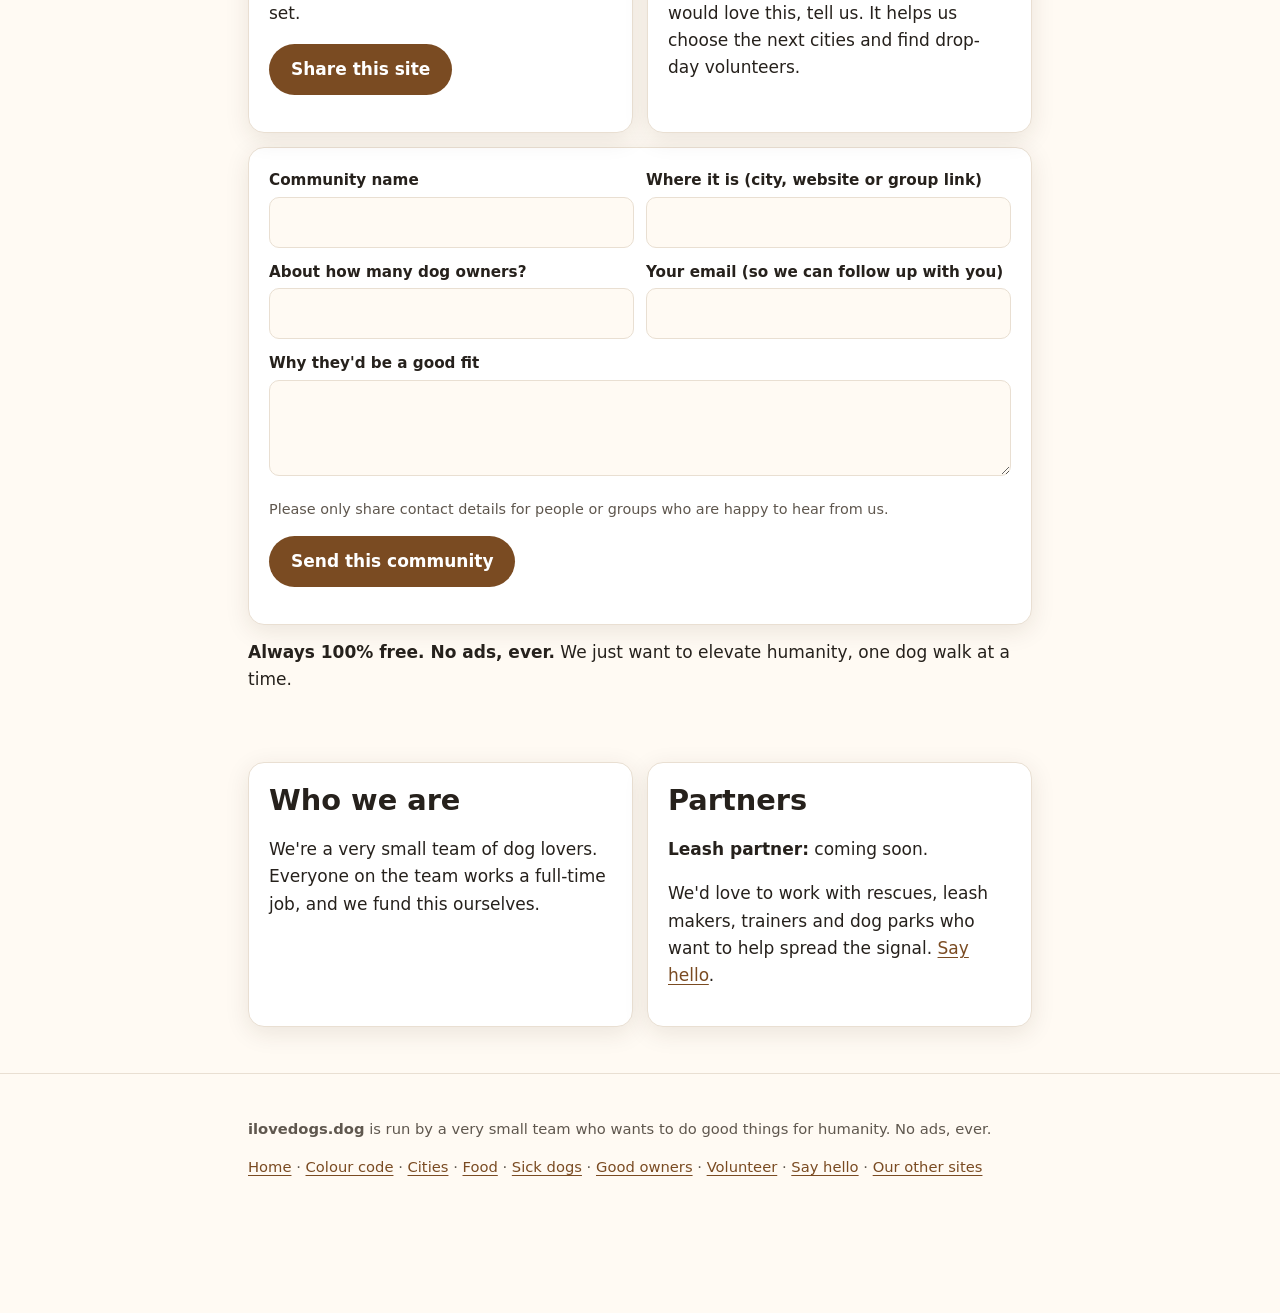
==== commit d80f8151: "ilovedogs.dog: no money targets (city meters show dog owners and volunteers only, $ lines gone); Par" ====
--- a/index.html
+++ b/index.html
@@ -234,8 +234,7 @@
   <div class="wrap">
     <h2>Reserve a free set for your city</h2>
     <p>We don't mail sets one at a time. If one dog wore a green collar and nobody else did, nobody would know what it means, and that owner would give up. So we wait until a whole city is ready, then everyone gets their set on the same day.</p>
-    <p>A city is ready when all three bars are full: enough dog owners have signed up (our goal is <b>1 in 5 dog owners</b>), there's enough money to make every set, and a volunteer team is ready to hand them out. We're aiming for spring 2027, but the meters decide, not a date.</p>
-    <p>We're putting in the first <b>$5,000</b> ourselves: <b>$2,500 for Los Angeles</b> and <b>$2,500 for Washington, DC</b>.</p>
+    <p>A city is ready when both bars are full: enough dog owners have signed up (our goal is <b>1 in 5 dog owners</b>), and a volunteer team is ready to hand them out. We're aiming for spring 2027, but the meters decide, not a date.</p>
     <div class="cities" id="city-meters" aria-live="polite"><p class="note">Loading the city meters...</p></div>
     <p class="note" id="city-updated"></p>
     <p>Not in LA or DC? Reserve anyway and tell us your city. Every city with enough sign-ups gets its own meters.</p>
@@ -280,7 +279,7 @@
     <h2>How this will work</h2>
     <ol class="steps-list">
       <li><b>You reserve a set</b> for your city. It's free.</li>
-      <li><b>Your city's meters fill up:</b> dog owners, money and volunteers.</li>
+      <li><b>Your city's meters fill up:</b> dog owners and volunteers.</li>
       <li><b>We make every set</b> for that city and pack each one sealed and labelled with its owner's name.</li>
       <li><b>We ship one big box</b> to a public spot, like Santa Monica beach for Los Angeles, and you can follow it here.</li>
       <li><b>Drop day:</b> everyone picks up their set together, and the whole city sees the colours at once.</li>
@@ -425,7 +424,7 @@
         <p>If you're part of a dog park group, rescue, club or online community that would love this, tell us. It helps us choose the next cities and find drop-day volunteers.</p>
       </div>
     </div>
-    <form class="card" style="margin-top:14px" data-send="ilovedogs.dog: community lead" data-ok="Thank you! We've saved it for the next wave.">
+    <form class="card" id="community-form" style="margin-top:14px" data-send="ilovedogs.dog: community lead" data-ok="Thank you! We've saved it for the next wave.">
       <input class="hp" type="checkbox" name="botcheck" tabindex="-1" autocomplete="off">
       <div class="row two">
         <div><label for="l-what">Community name</label><input id="l-what" name="community" required></div>
@@ -454,23 +453,22 @@
       <div class="card" id="partners">
         <h2>Partners</h2>
         <p><b>Leash partner:</b> coming soon.</p>
-        <p>We'd love to work with rescues, leash makers, trainers and dog parks who want to help spread the signal. <a href="#" data-open-gate>Say hello</a>.</p>
+        <p>We'd love to work with rescues, leash makers, trainers and dog parks who want to help spread the signal. <a href="#community-form">Say hello</a>.</p>
       </div>
     </div>
   </div>
 </section>
 </main>
 <script src="/js/sizer.js?v=1"></script>
-<script src="/js/cities.js?v=2"></script>
+<script src="/js/cities.js?v=3"></script>
 
 <footer>
   <div class="wrap">
     <p><b>ilovedogs.dog</b> is run by a very small team who wants to do good things for humanity. No ads, ever.</p>
-    <p><a href="/">Home</a> · <a href="/#signals">Colour code</a> · <a href="/#free-sets">Cities</a> · <a href="/food.html">Food</a> · <a href="/sick-dogs.html">Sick dogs</a> · <a href="/good-owners.html">Good owners</a> · <a href="/#volunteer">Volunteer</a> · <a href="#" data-open-gate>Say hello</a> · <a href="https://elevat.ing/">Our other sites</a></p>
-    <p data-hmr-tier-ribbon>Part of the <a href="https://elevat.ing/">elevat.ing family</a> of websites. Always 100% free.</p>
+    <p><a href="/">Home</a> · <a href="/#signals">Colour code</a> · <a href="/#free-sets">Cities</a> · <a href="/food.html">Food</a> · <a href="/sick-dogs.html">Sick dogs</a> · <a href="/good-owners.html">Good owners</a> · <a href="/#volunteer">Volunteer</a> · <a href="#community-form">Say hello</a> · <a href="https://elevat.ing/">Our other sites</a></p>
   </div>
 </footer>
 <script src="/js/site.js?v=4"></script>
-<script src="https://hmrfamily.life/x/hmr-dock.js?v=6.8.2" data-site="ilovedogs.dog" data-tier="experiment" defer></script>
+<script src="https://hmrfamily.life/x/hmr-dock.js?v=6.9.1" data-site="ilovedogs.dog" data-tier="experiment" defer></script>
 </body>
 </html>
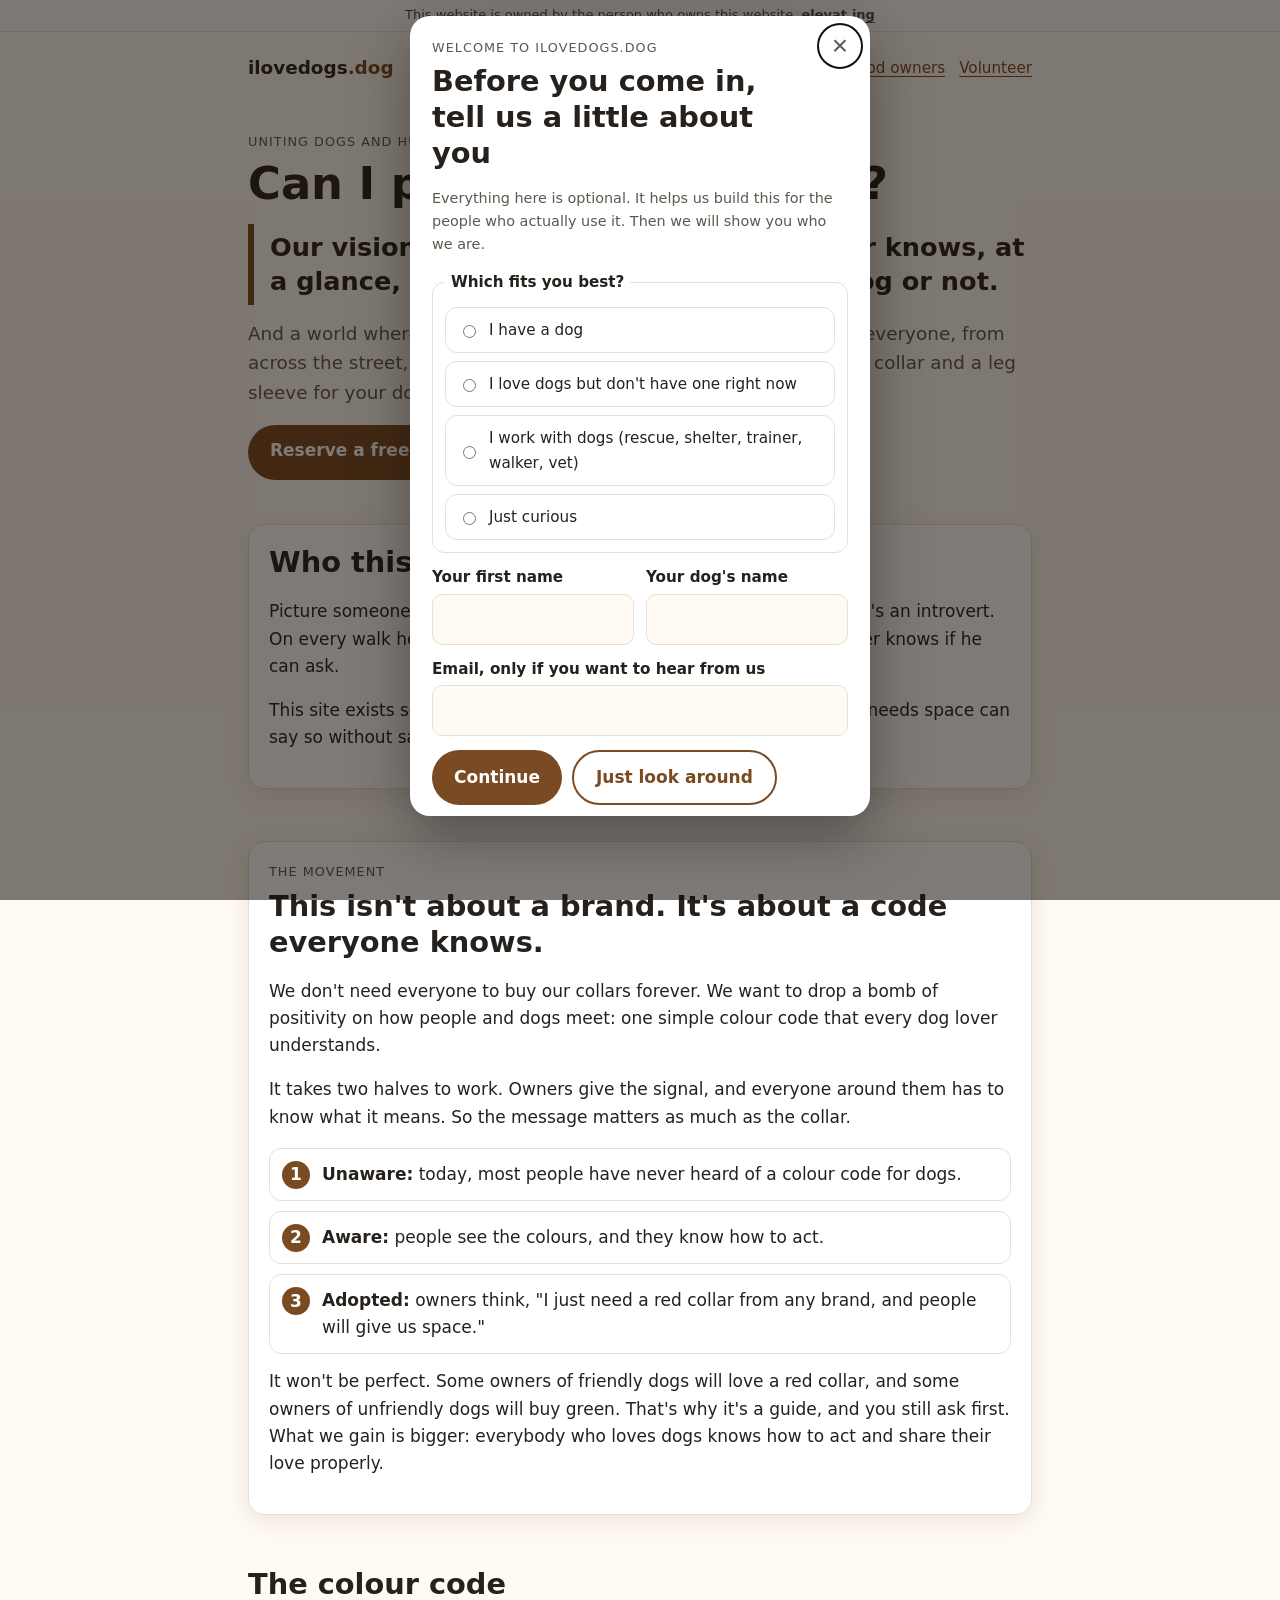
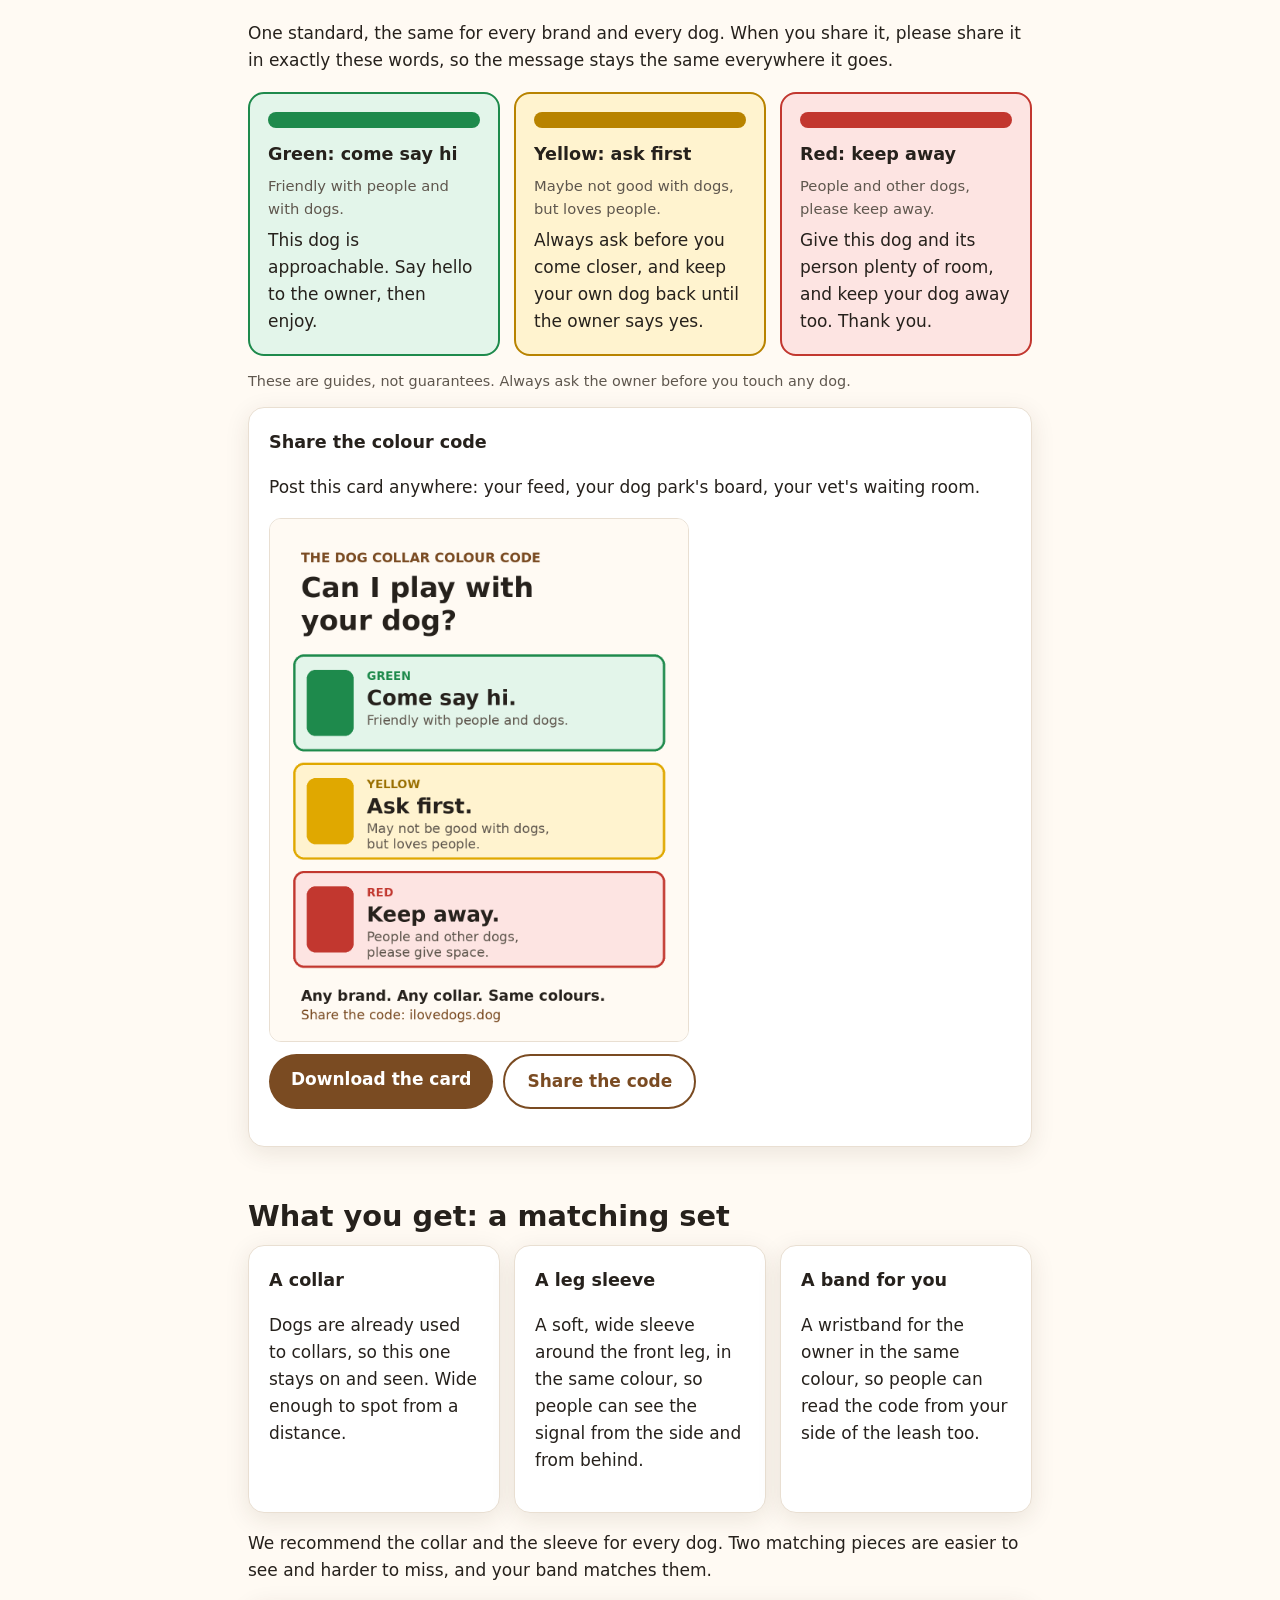
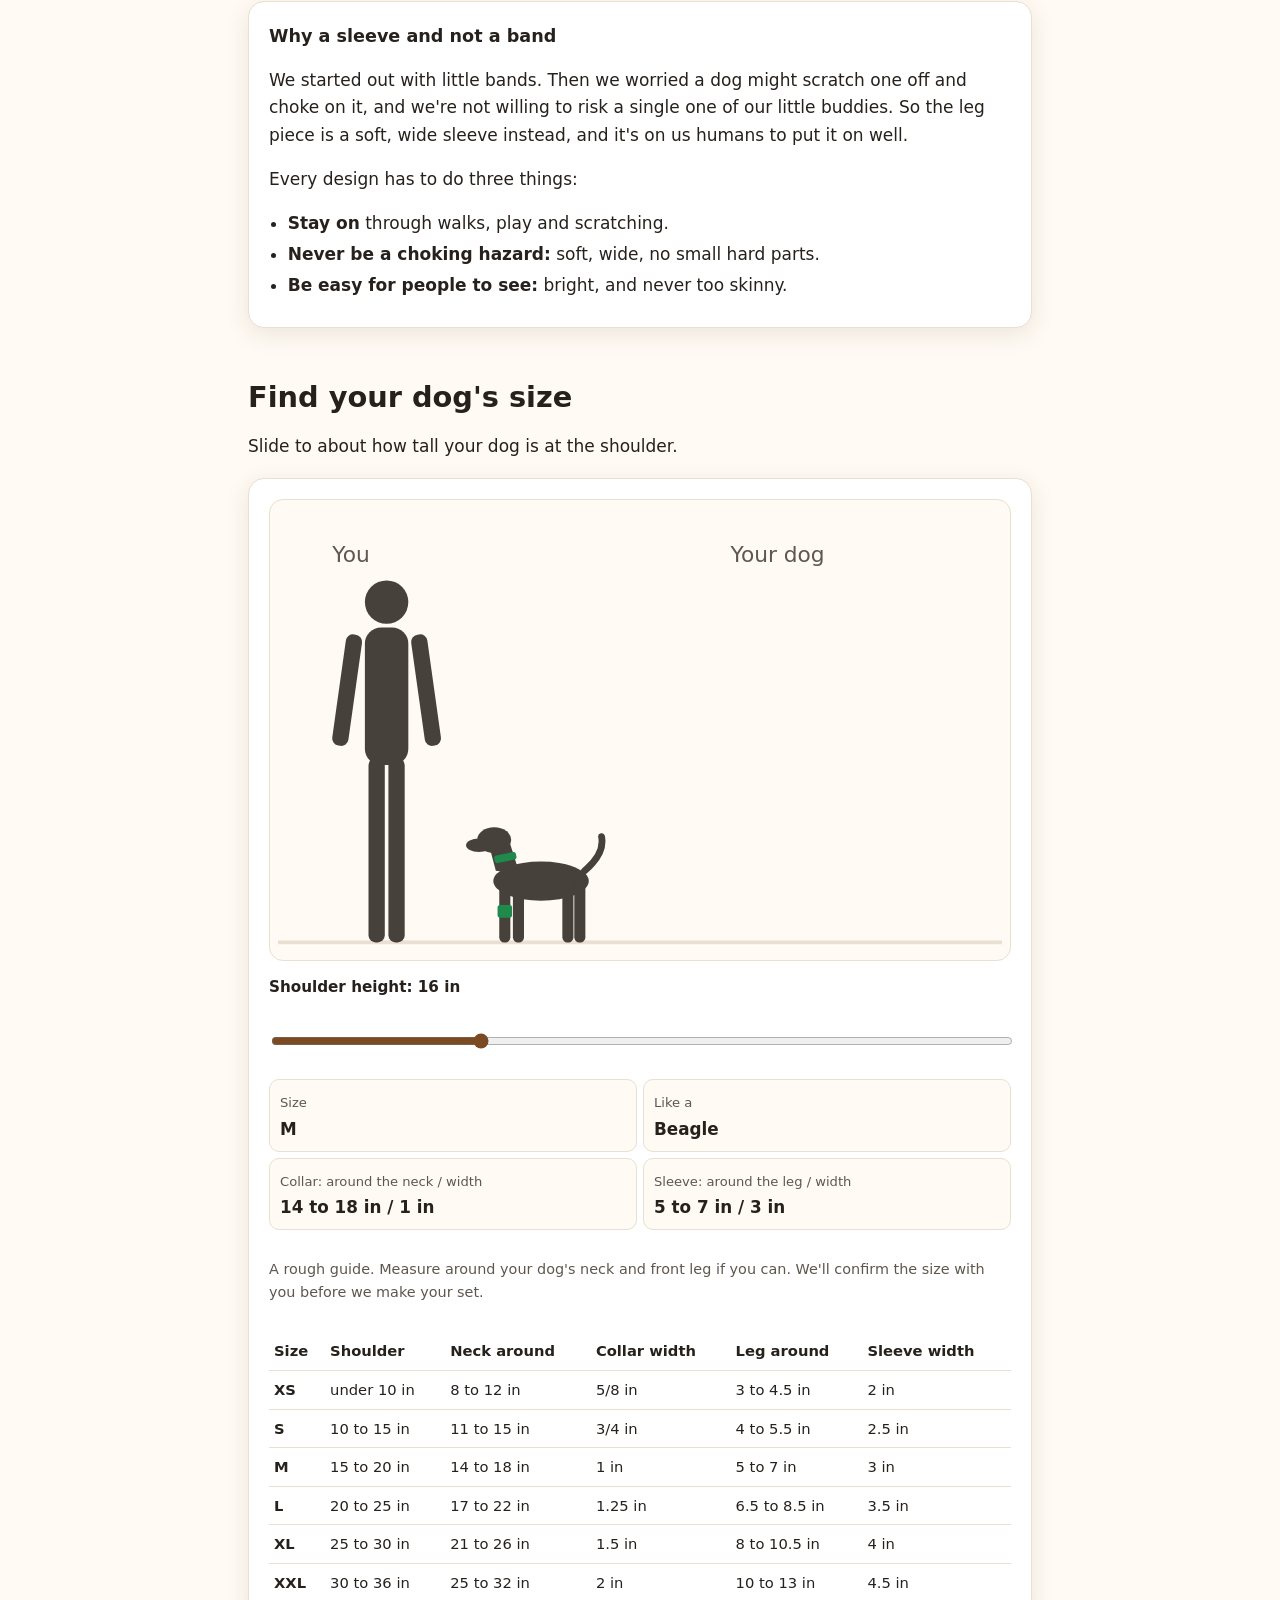
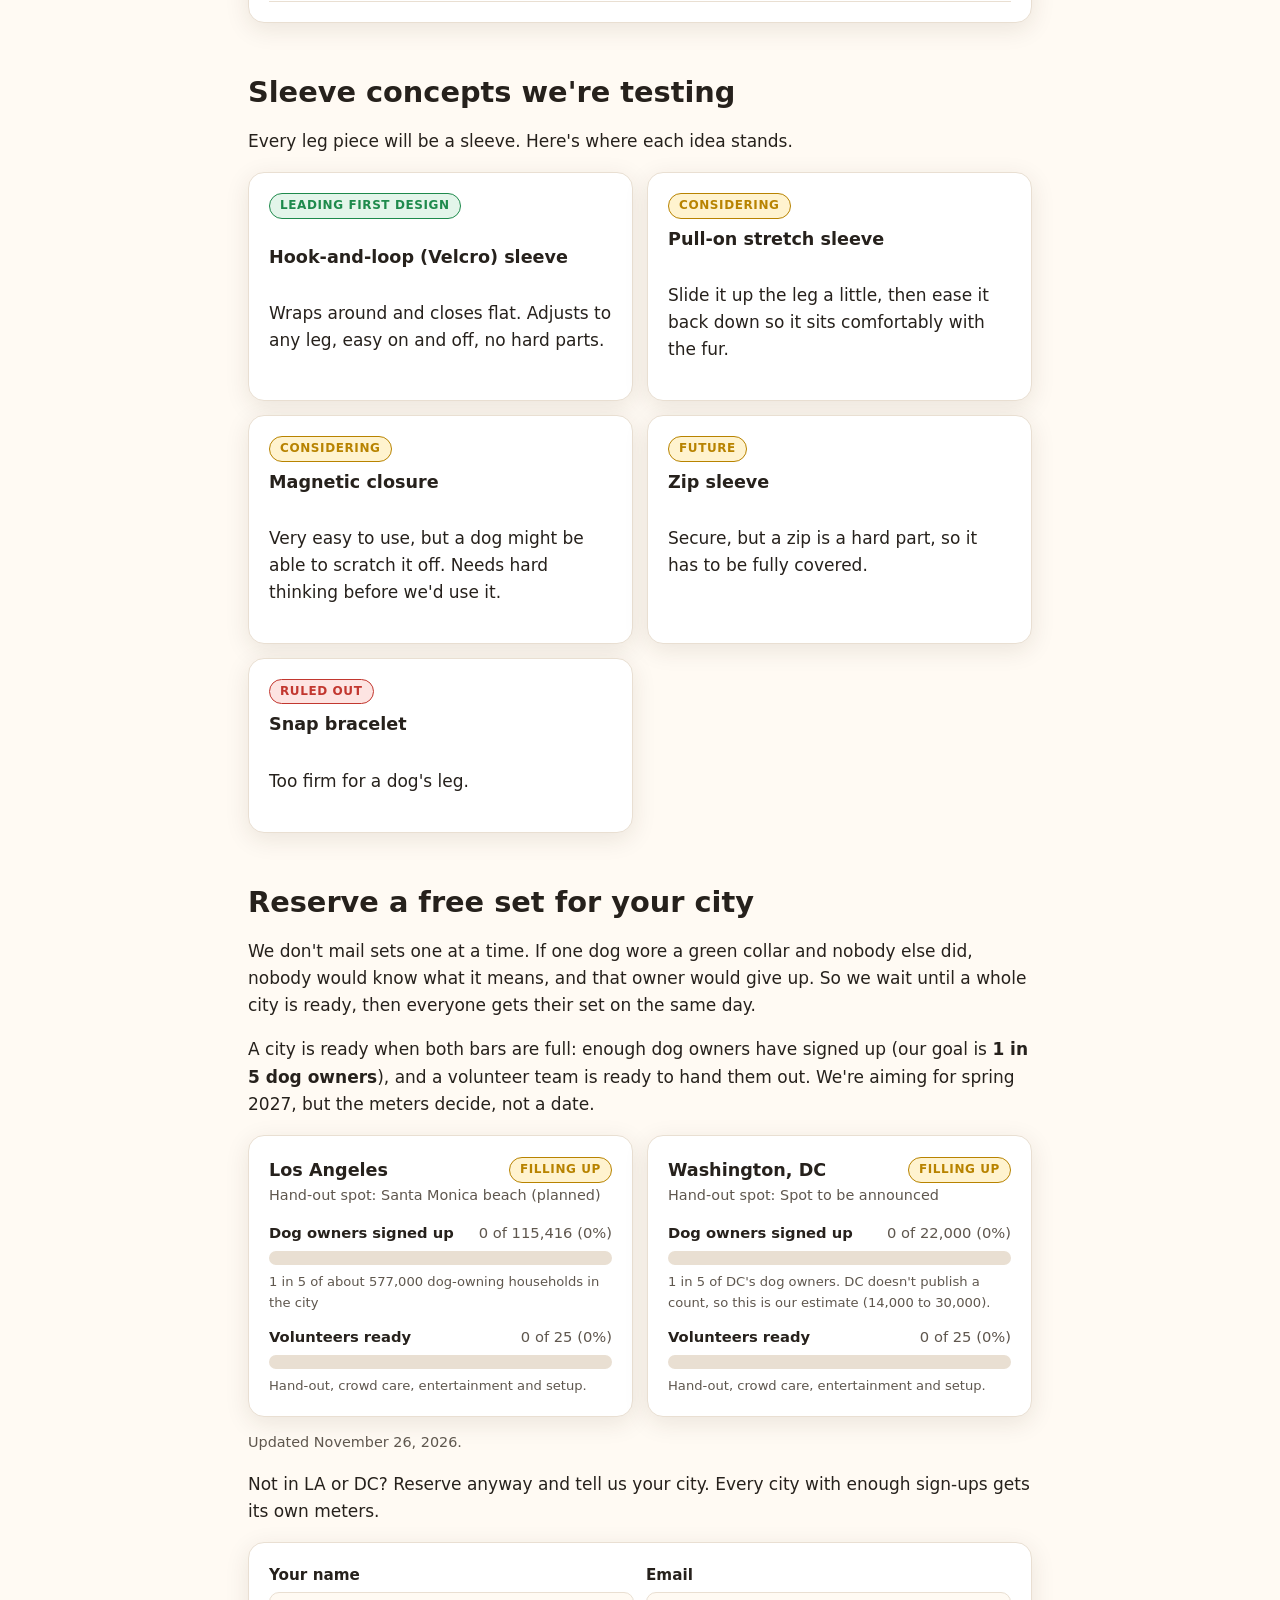
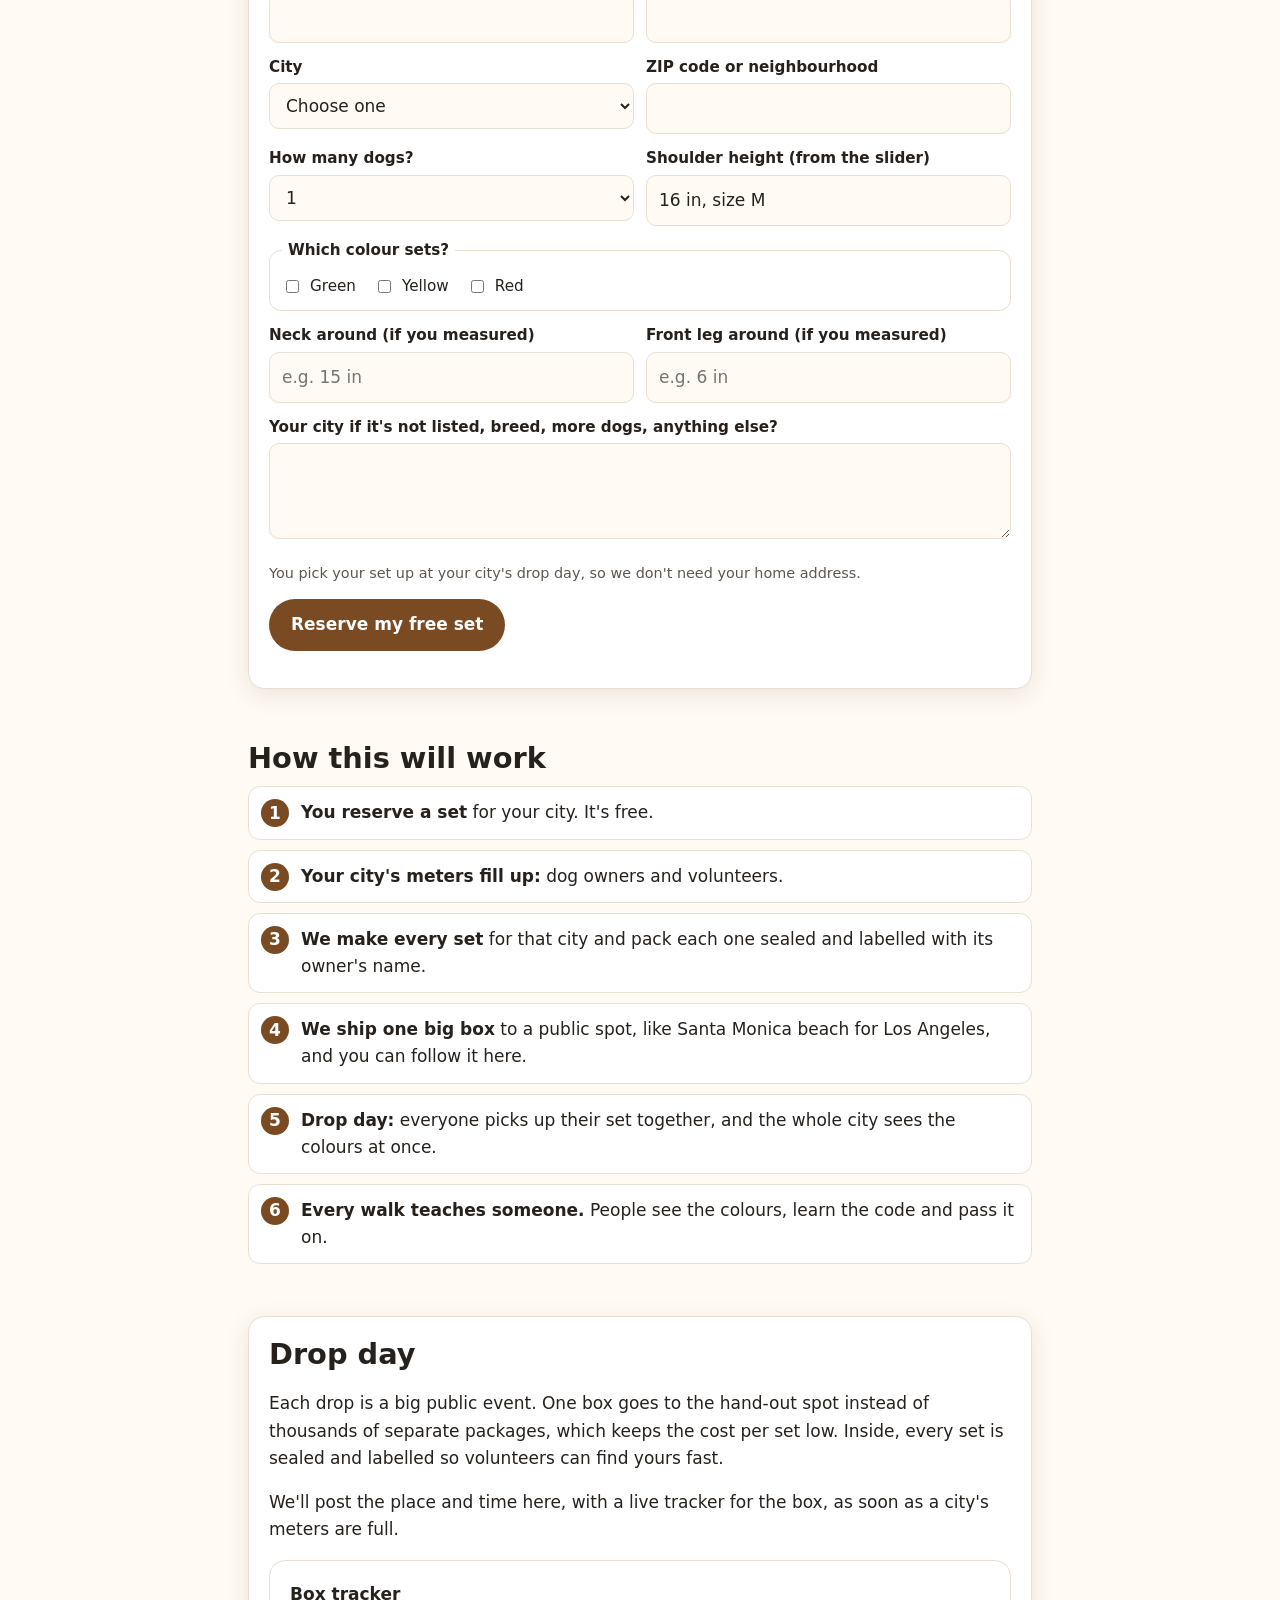
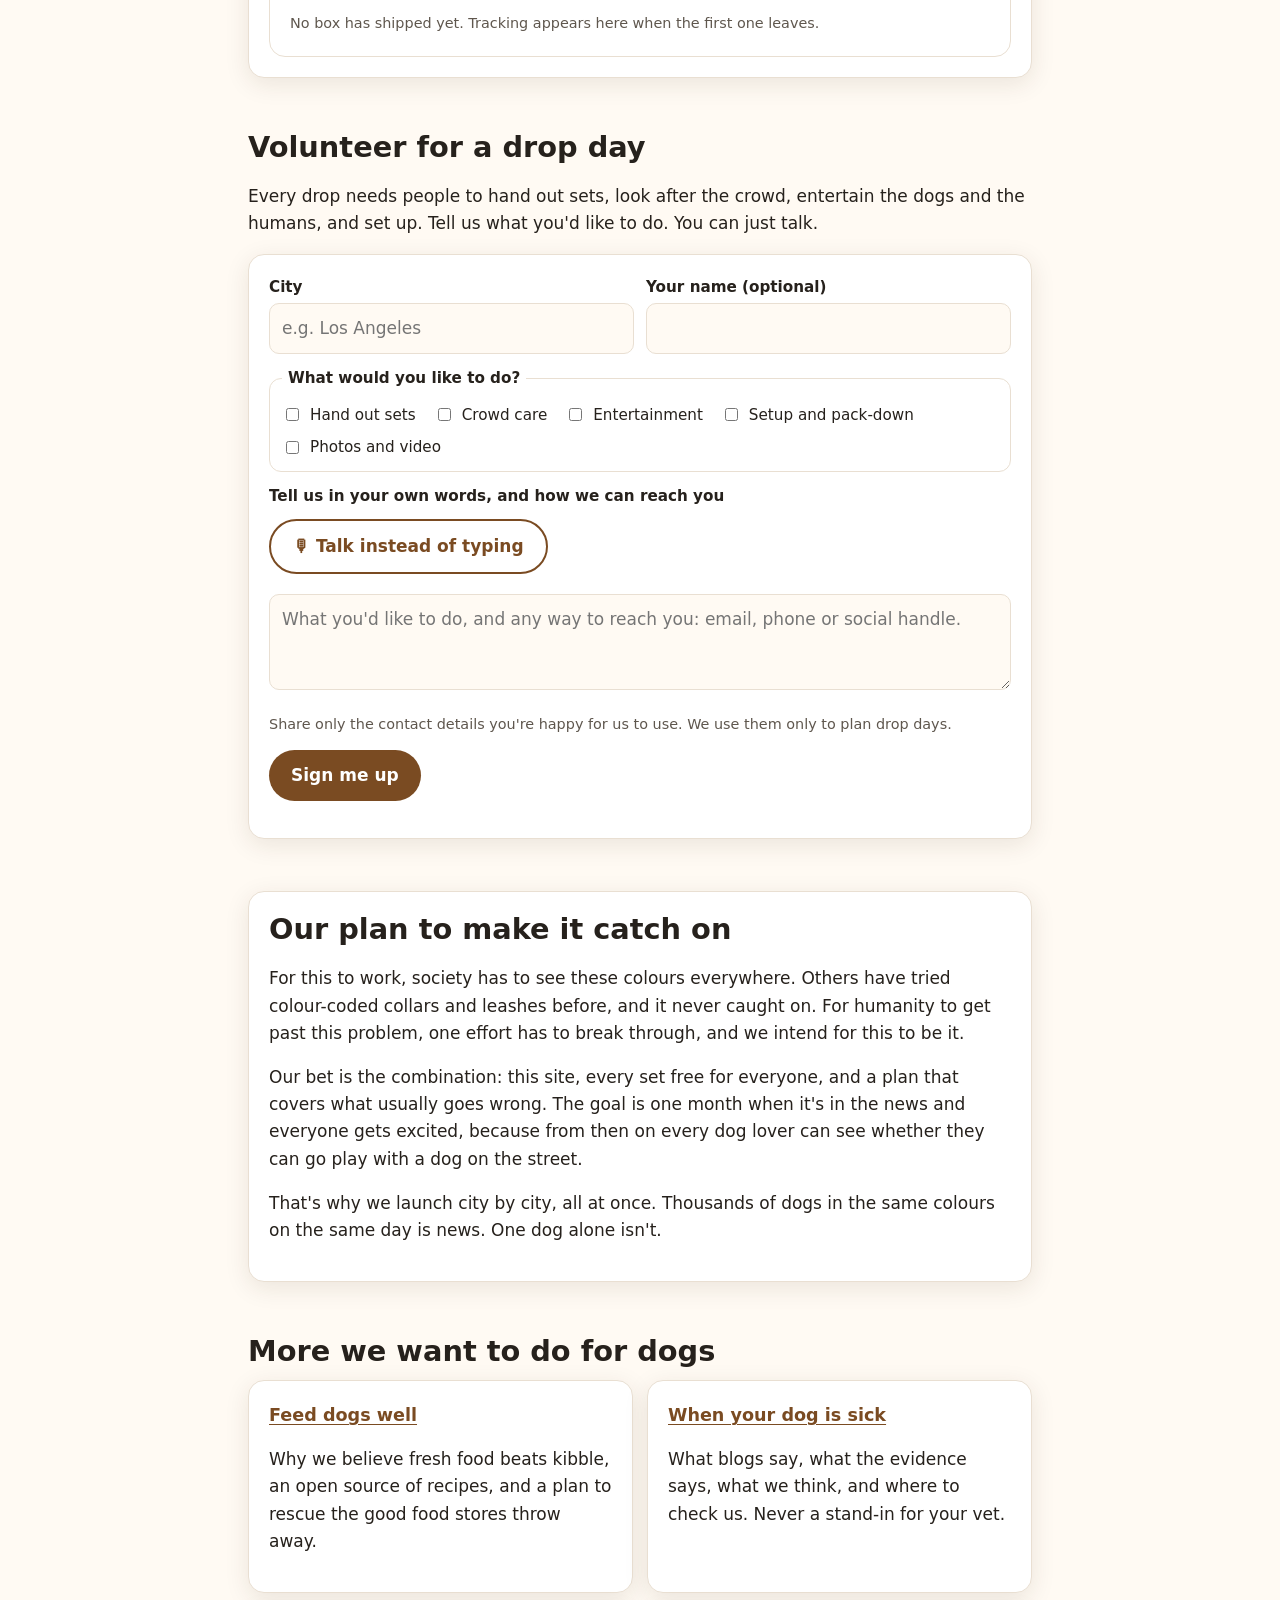
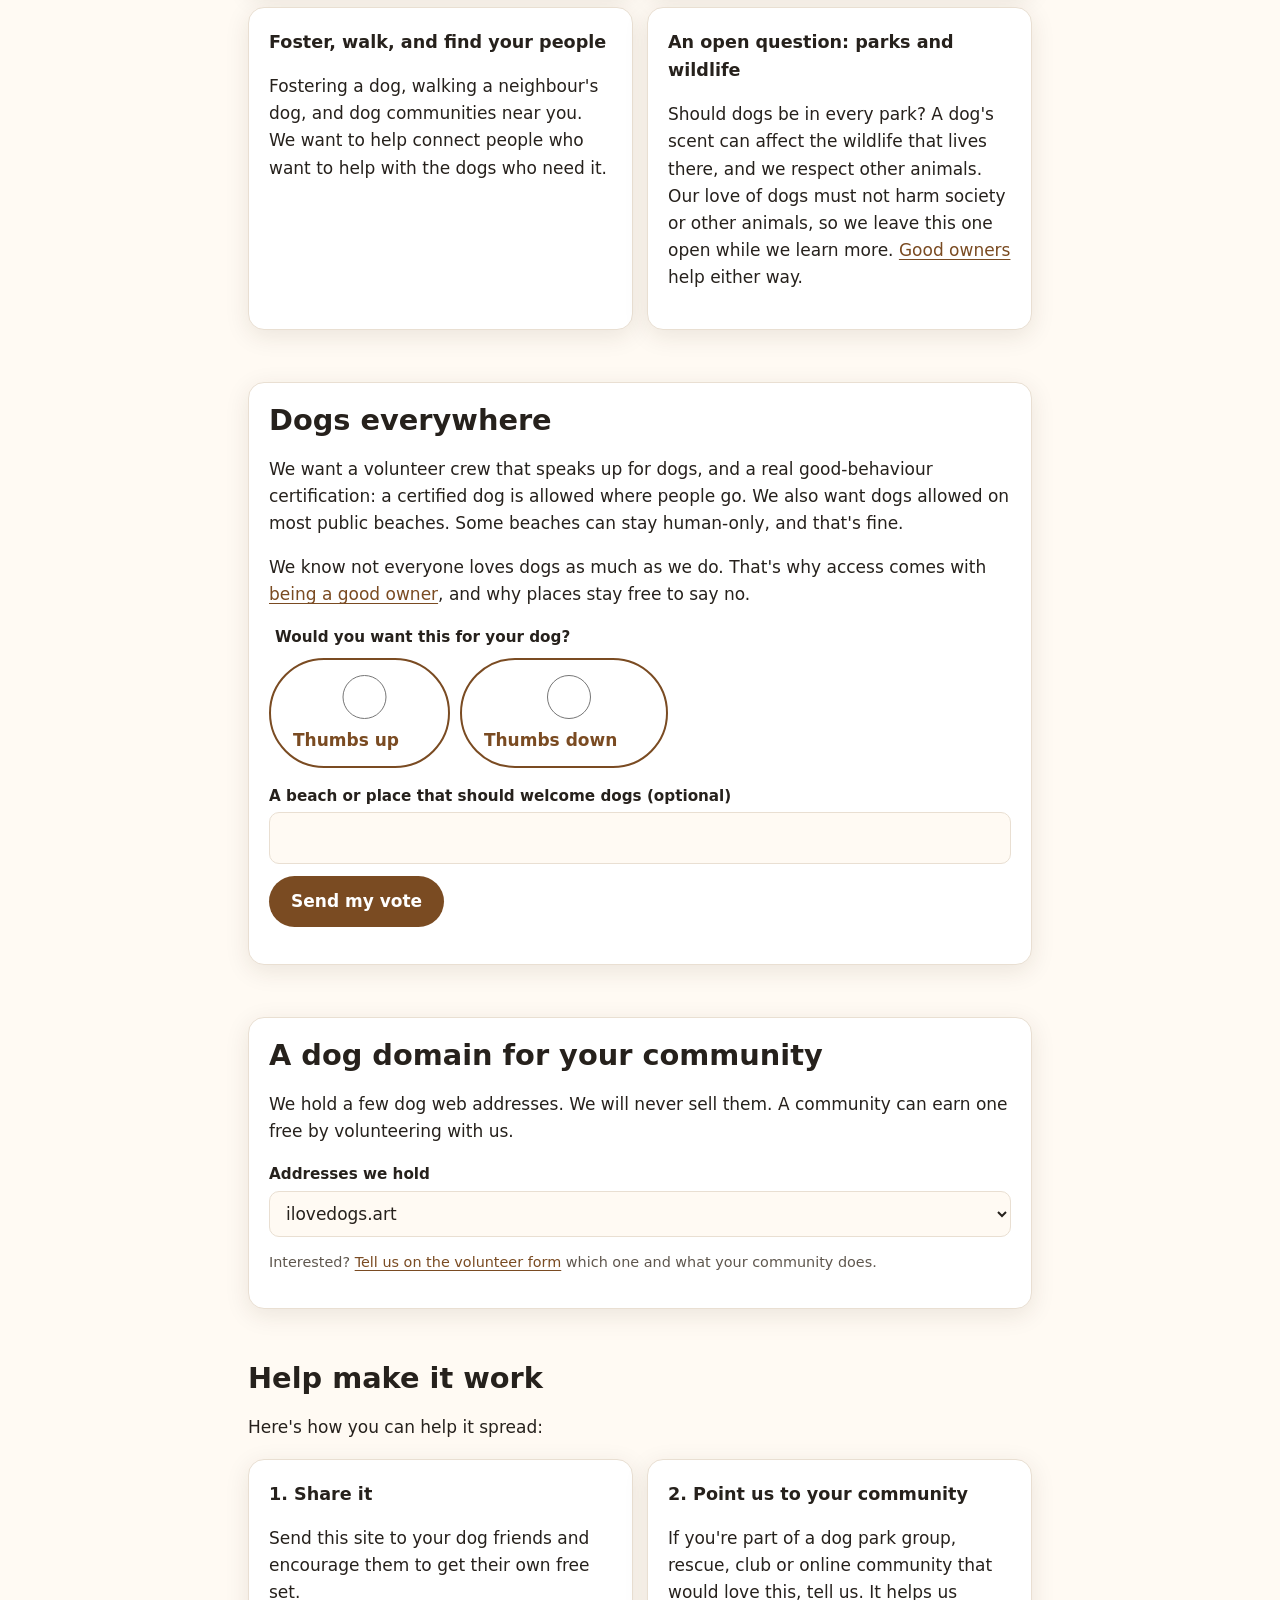
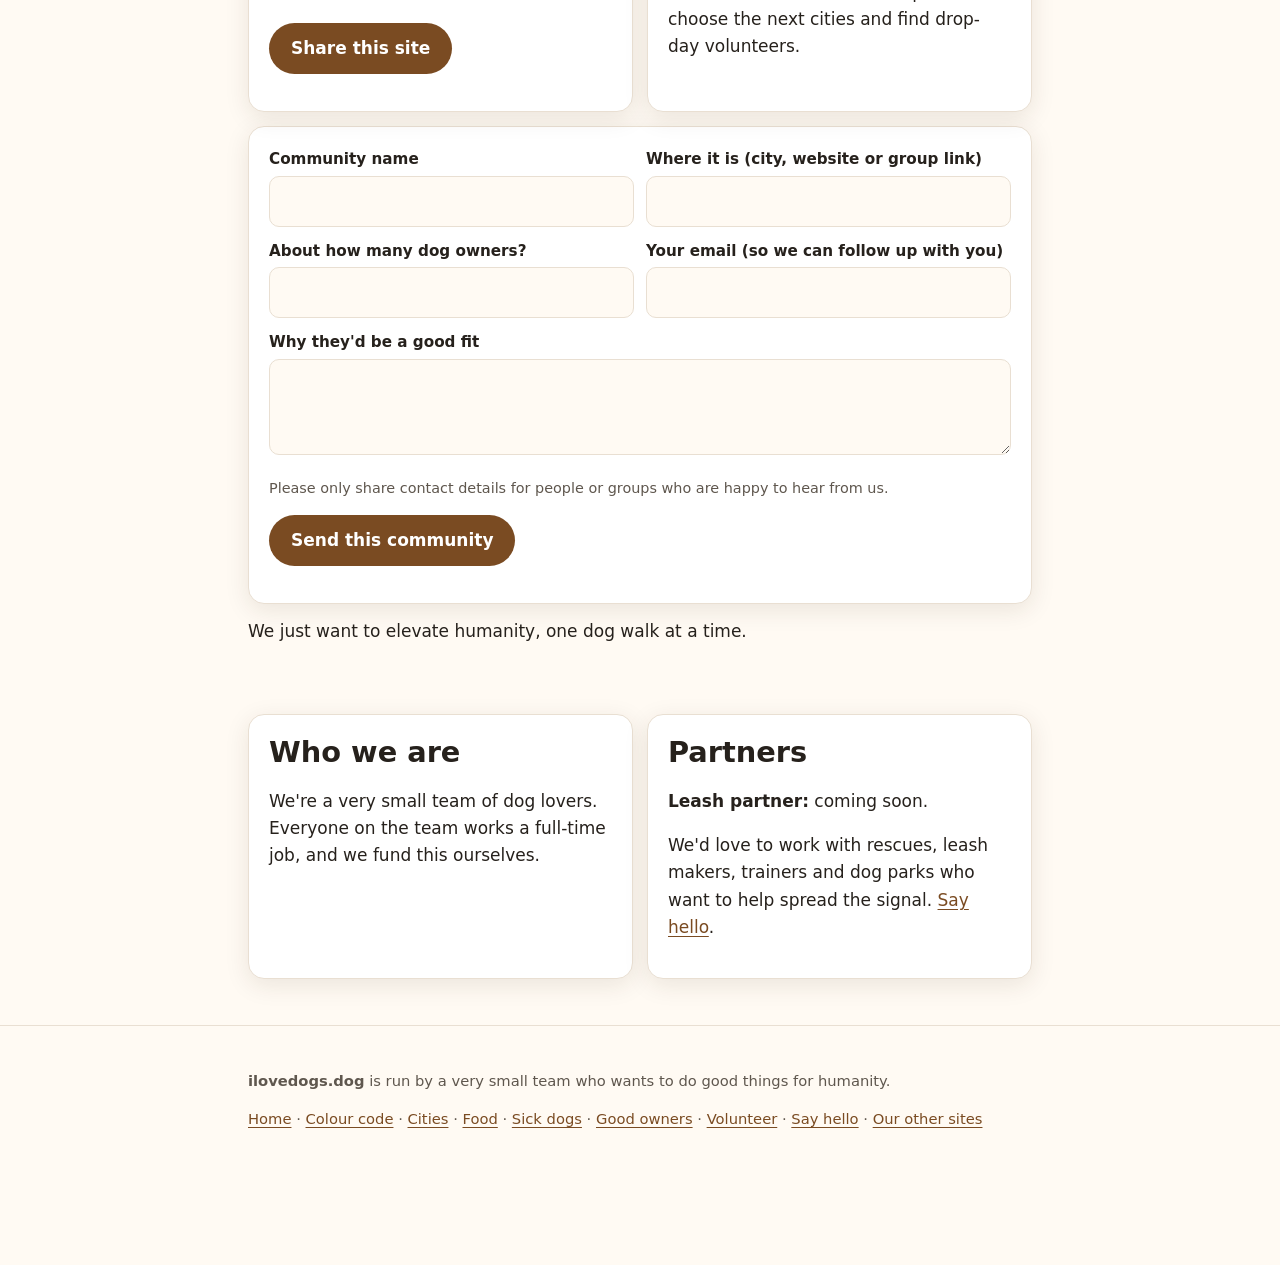
==== commit a4c19a6e: "ilovedogs.dog: Thanksgiving lines off, ad-like always-free taglines off, 'a very, very small team' w" ====
--- a/index.html
+++ b/index.html
@@ -14,7 +14,7 @@
 </head>
 <body>
 <a class="skip" href="#main">Skip to content</a>
-<div class="elv8-cap" data-elv8-cap role="note" style="font:13px/1.45 system-ui,-apple-system,'Segoe UI',Roboto,sans-serif;text-align:center;padding:6px 12px;background:#fffdf8;color:#4a4760;border-bottom:1px solid #e8e3d6;position:relative;z-index:30">This website is owned by the person who owns this website. <a href="https://elevat.ing/" style="color:inherit;font-weight:700">elevat.ing</a><span style="display:block;margin-top:2px"><b>Happy Thanksgiving 2026.</b> Our goal is to take all of the best content from across the internet and consolidate it into one always free, ad-free hub of human innovation.</span></div>
+<div class="elv8-cap" data-elv8-cap role="note" style="font:13px/1.45 system-ui,-apple-system,'Segoe UI',Roboto,sans-serif;text-align:center;padding:6px 12px;background:#fffdf8;color:#4a4760;border-bottom:1px solid #e8e3d6;position:relative;z-index:30">This website is owned by the person who owns this website. <a href="https://elevat.ing/" style="color:inherit;font-weight:700">elevat.ing</a></div>
 <div class="wrap">
 <nav class="top" aria-label="Main">
   <a class="logo" href="/">ilovedogs<span>.dog</span></a>
@@ -439,7 +439,7 @@
       <button class="btn" type="submit">Send this community</button>
       <p class="status" role="status" aria-live="polite"></p>
     </form>
-    <p style="margin-top:14px"><b>Always 100% free. No ads, ever.</b> We just want to elevate humanity, one dog walk at a time.</p>
+    <p style="margin-top:14px">We just want to elevate humanity, one dog walk at a time.</p>
   </div>
 </section>
 
@@ -464,7 +464,7 @@
 
 <footer>
   <div class="wrap">
-    <p><b>ilovedogs.dog</b> is run by a very small team who wants to do good things for humanity. No ads, ever.</p>
+    <p><b>ilovedogs.dog</b> is run by a very small team who wants to do good things for humanity.</p>
     <p><a href="/">Home</a> · <a href="/#signals">Colour code</a> · <a href="/#free-sets">Cities</a> · <a href="/food.html">Food</a> · <a href="/sick-dogs.html">Sick dogs</a> · <a href="/good-owners.html">Good owners</a> · <a href="/#volunteer">Volunteer</a> · <a href="#community-form">Say hello</a> · <a href="https://elevat.ing/">Our other sites</a></p>
   </div>
 </footer>
